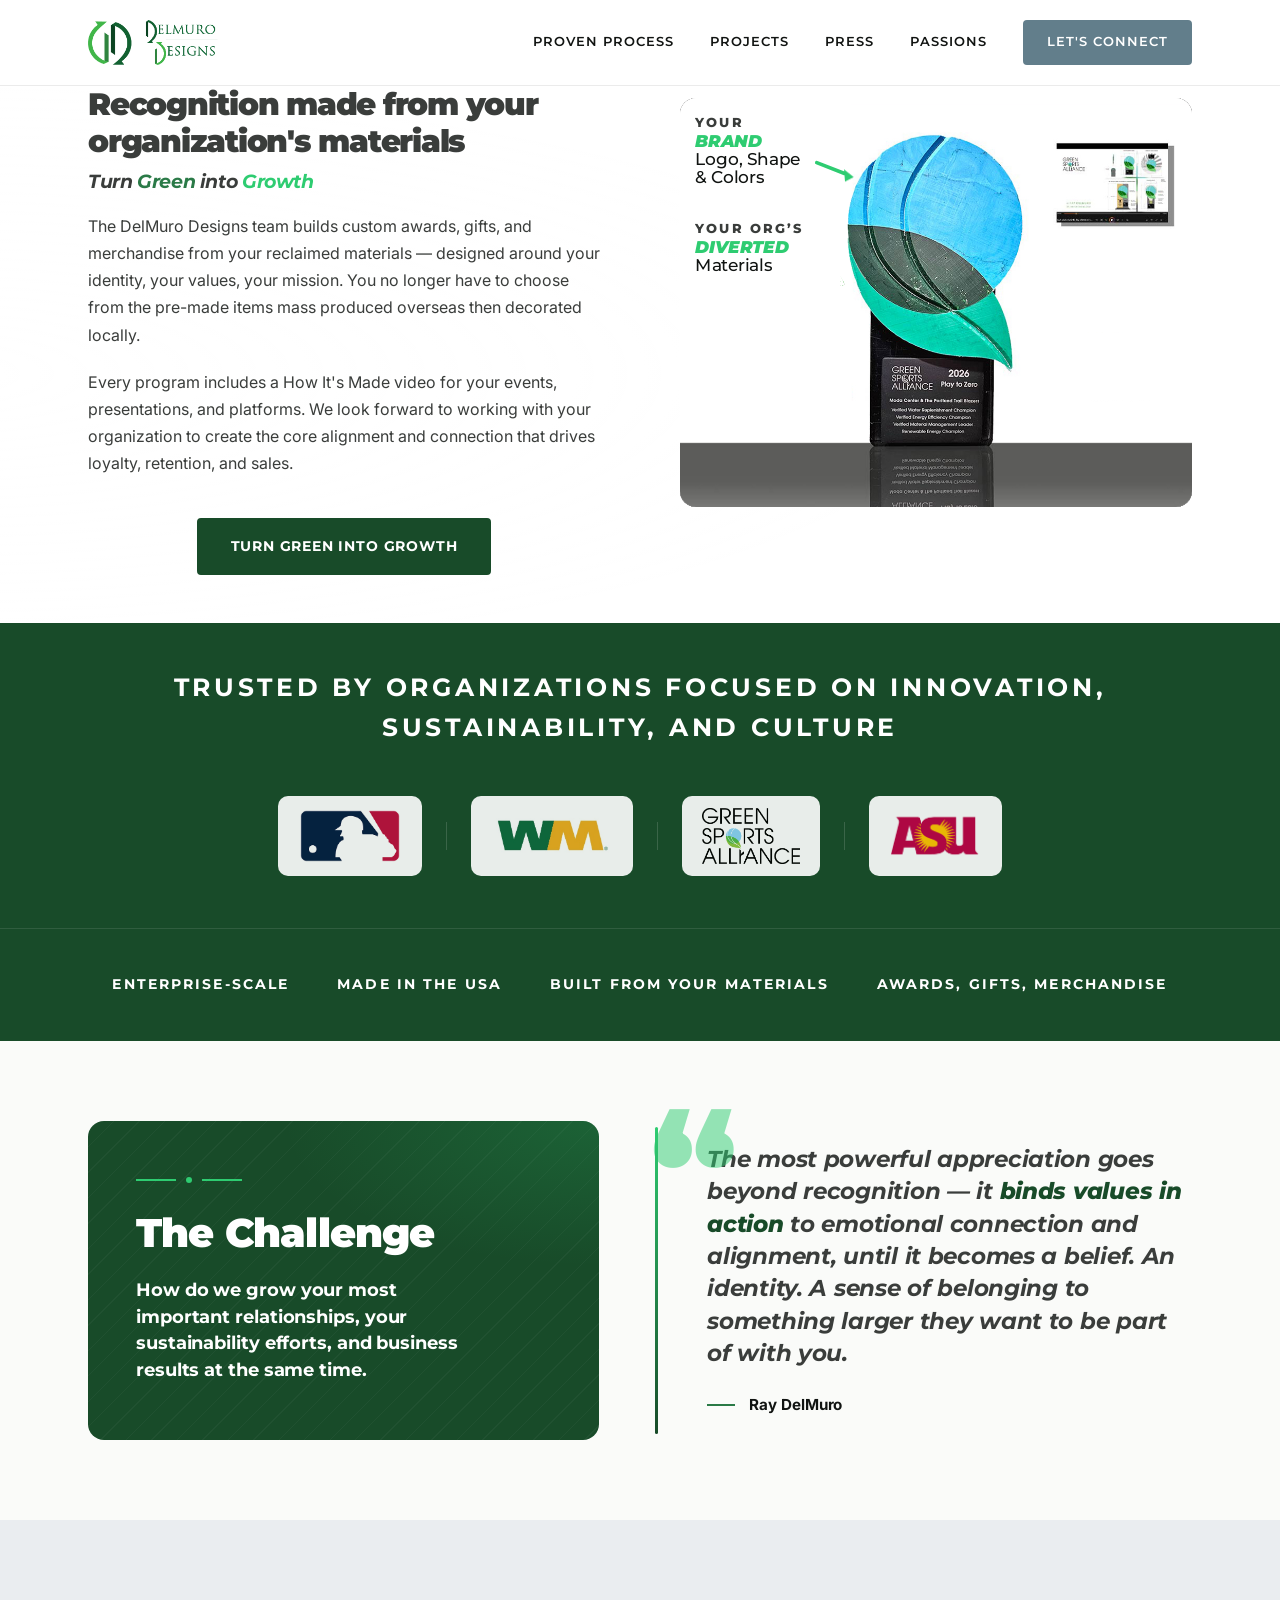
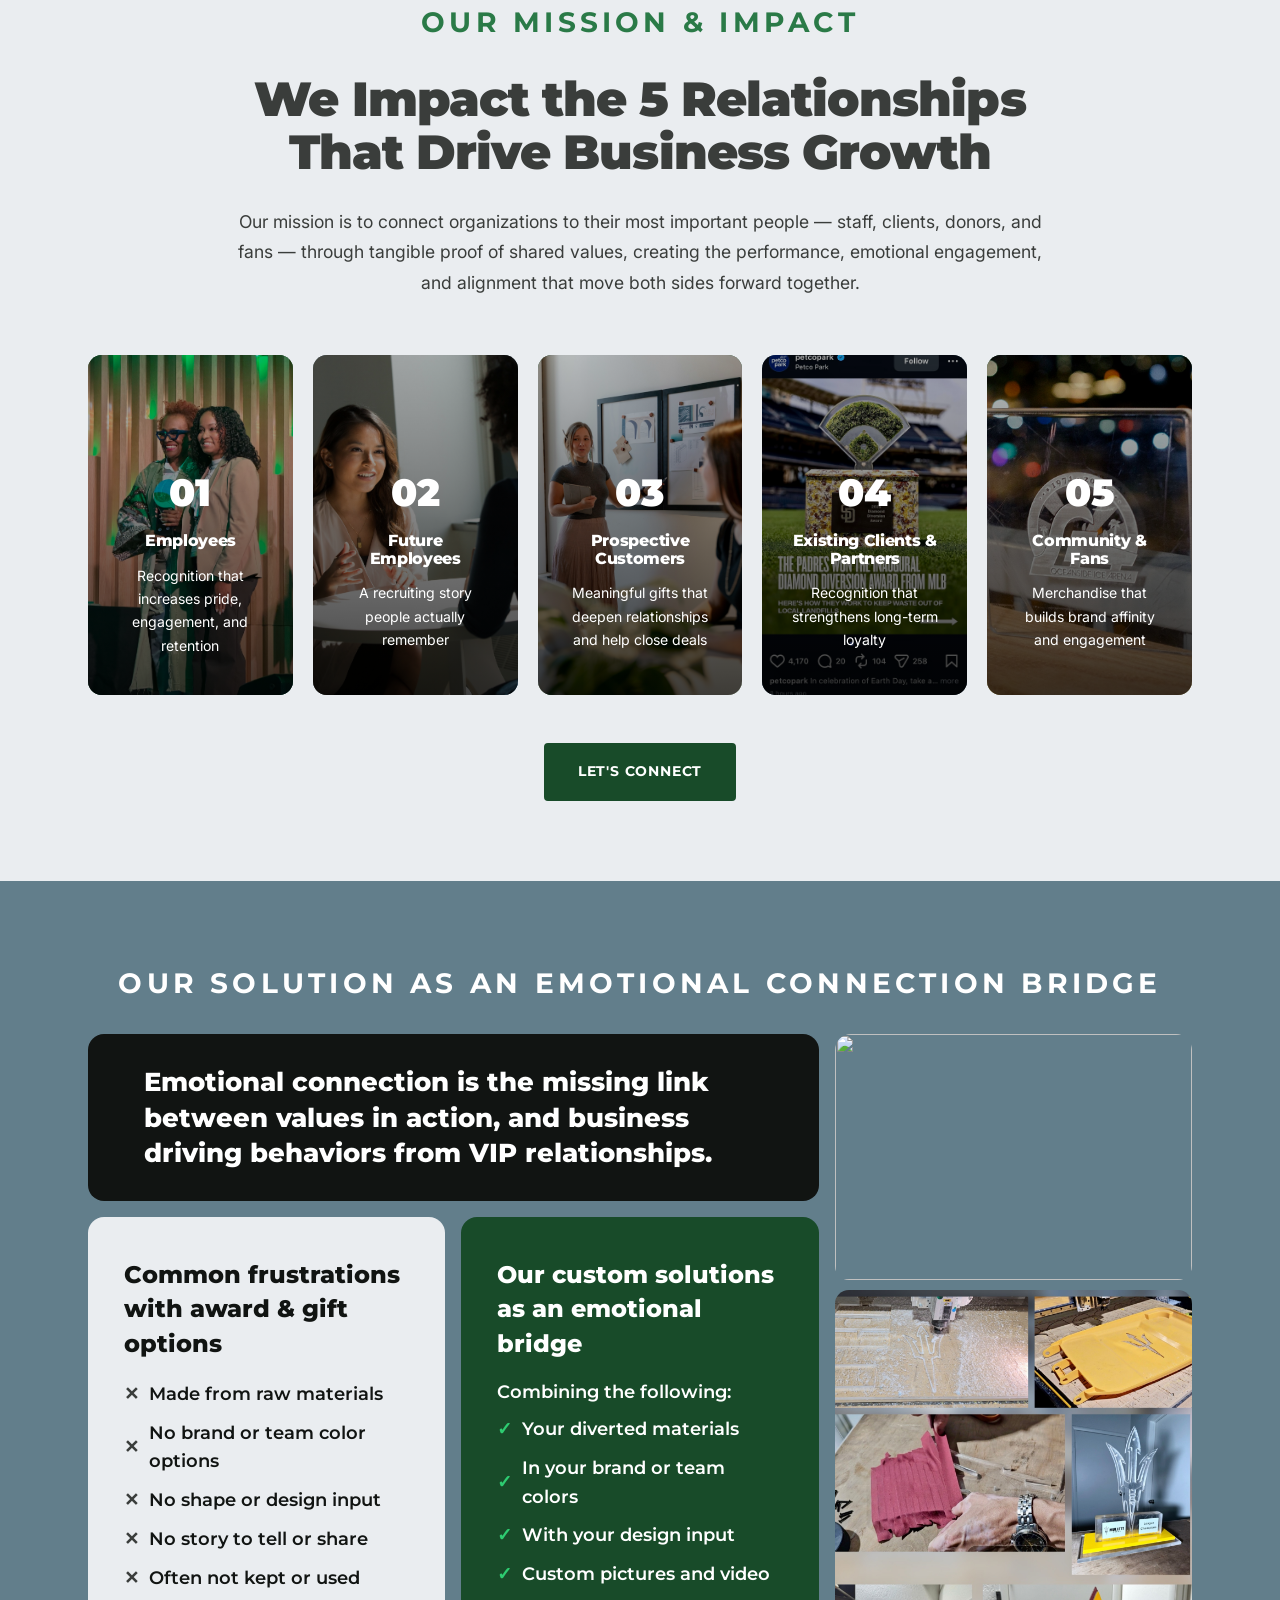
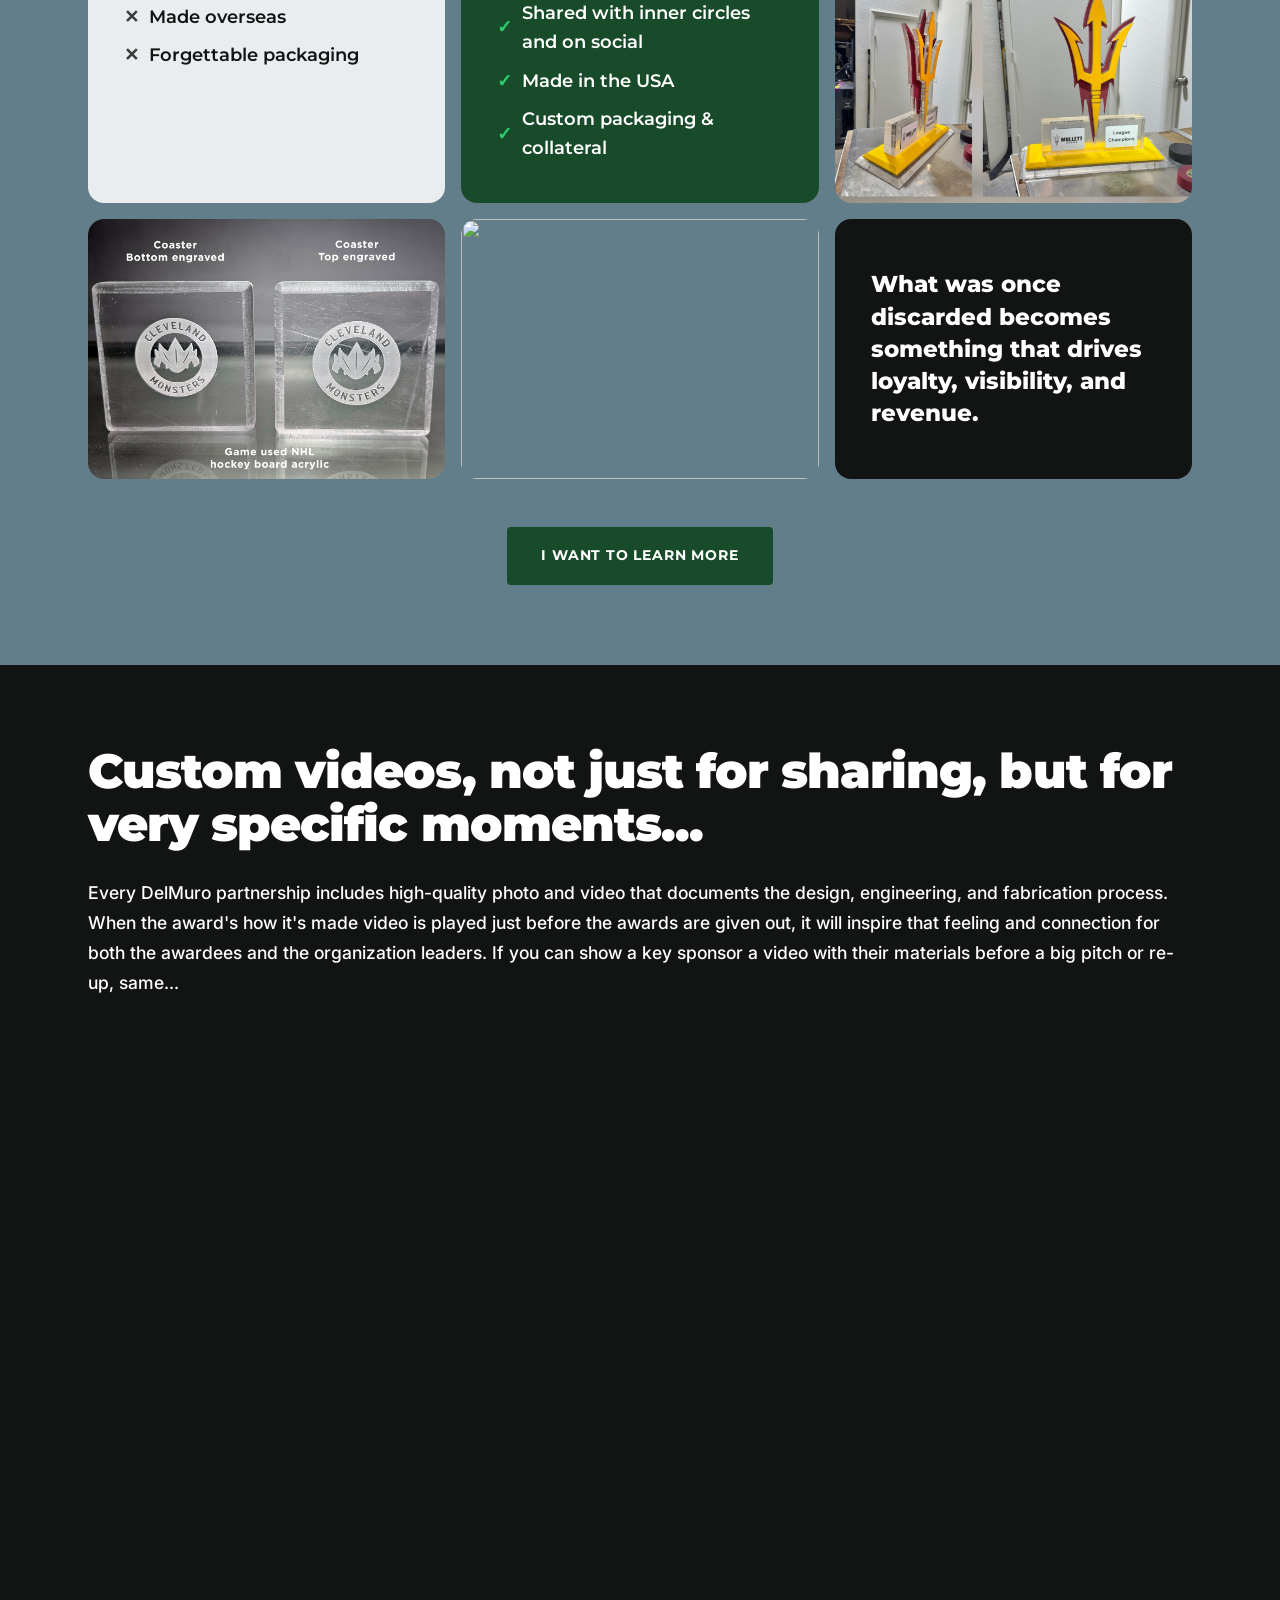
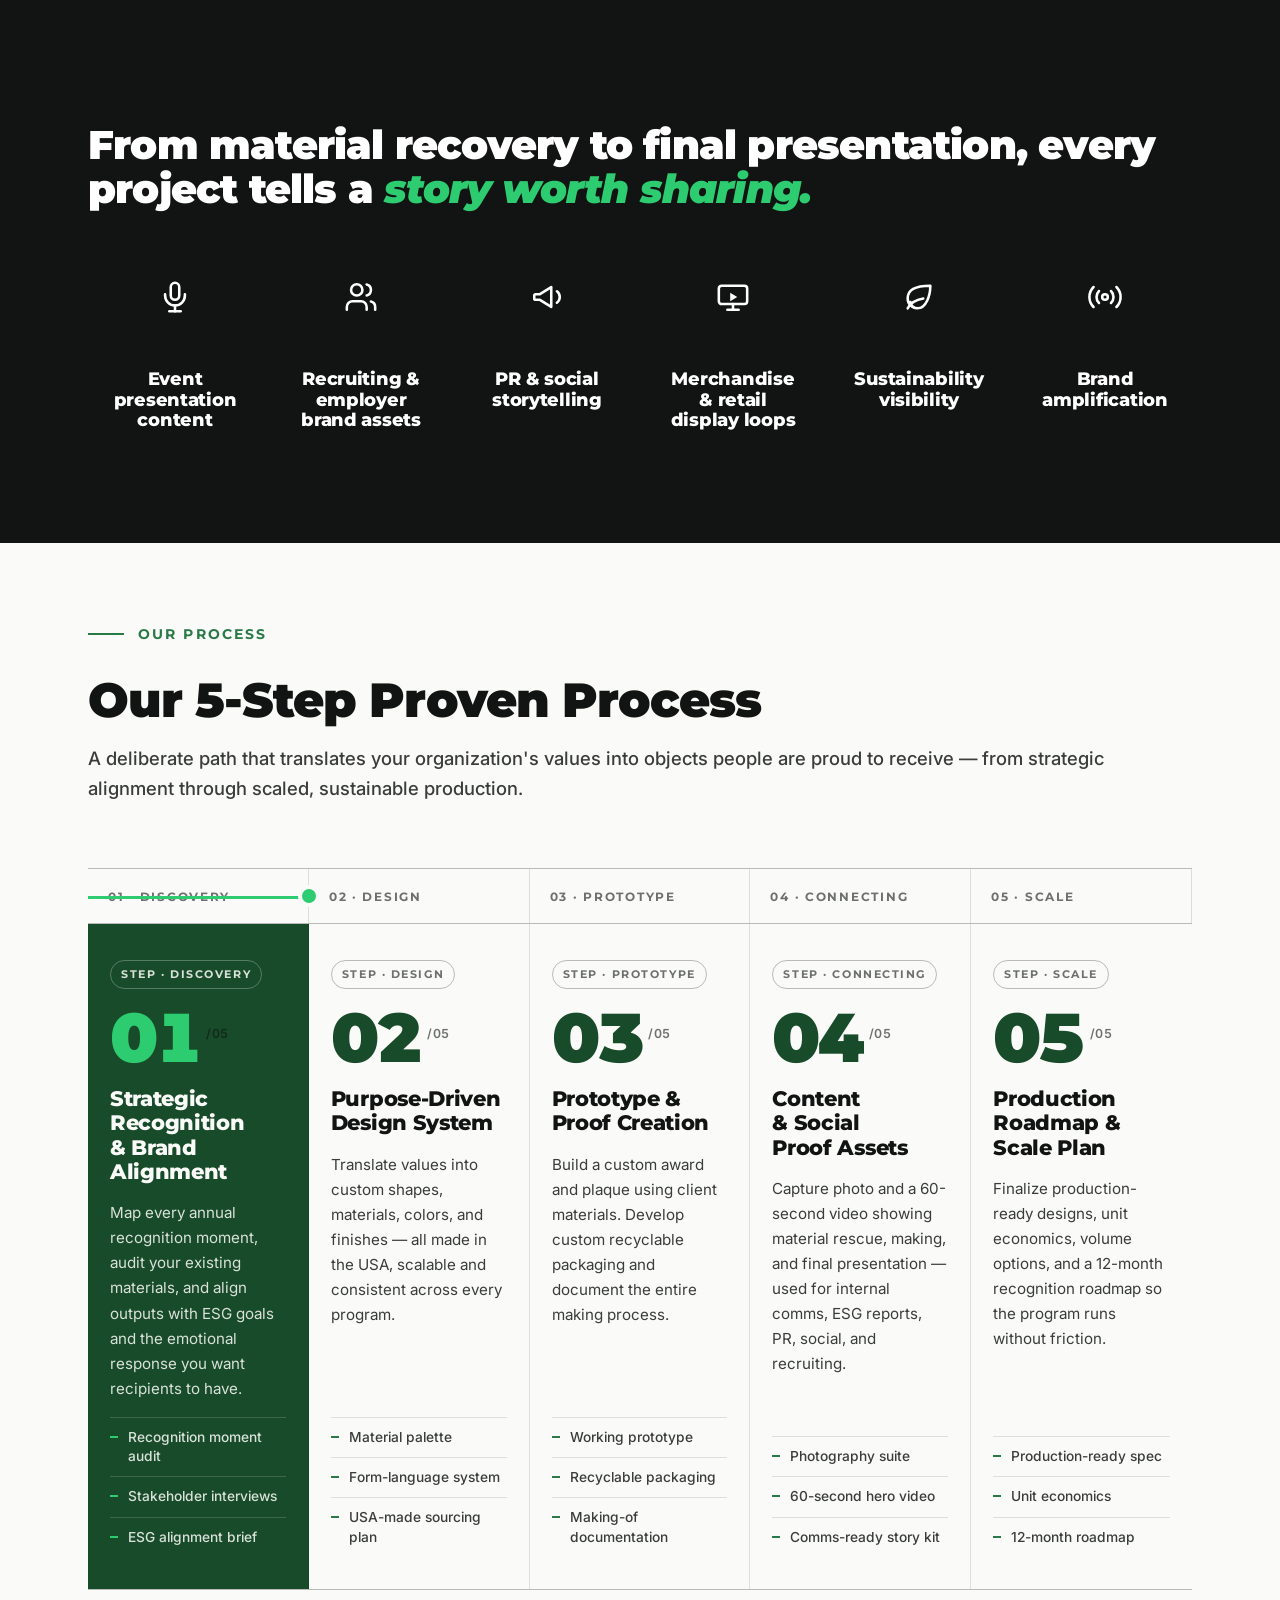
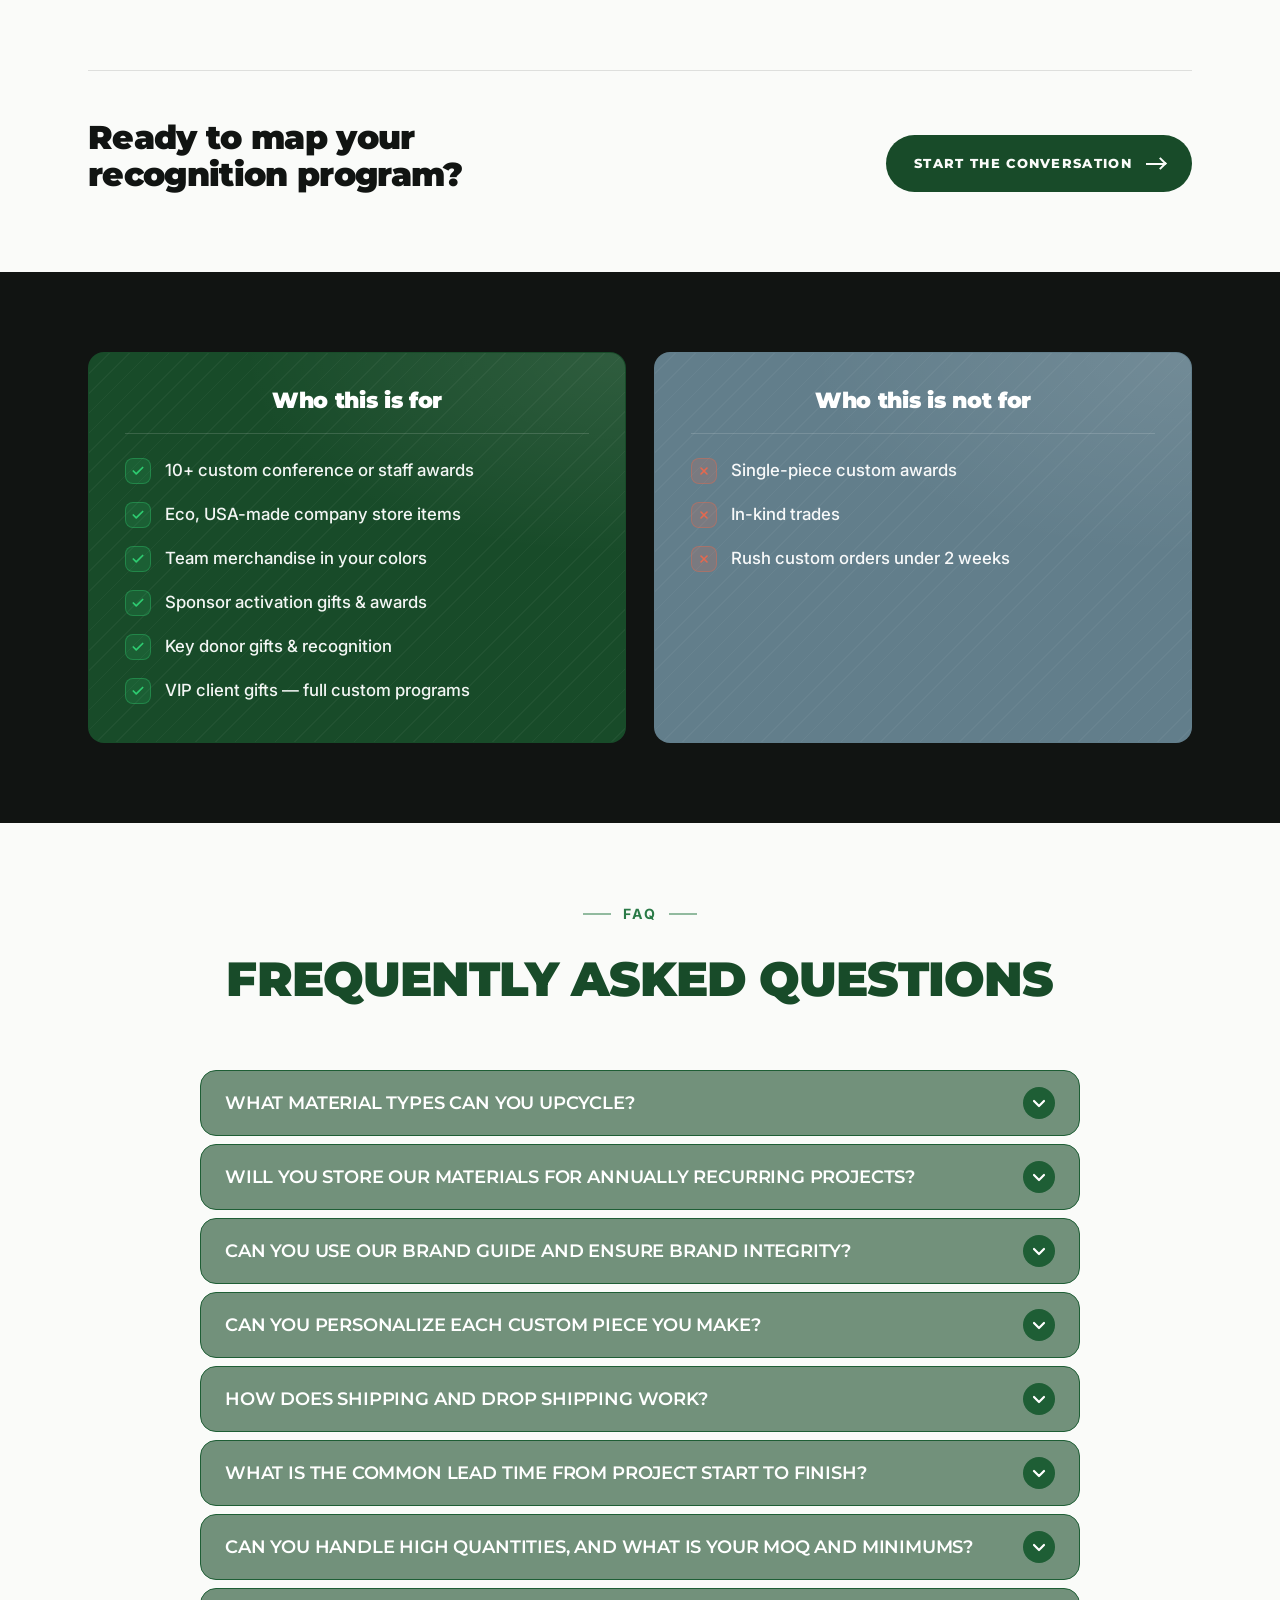
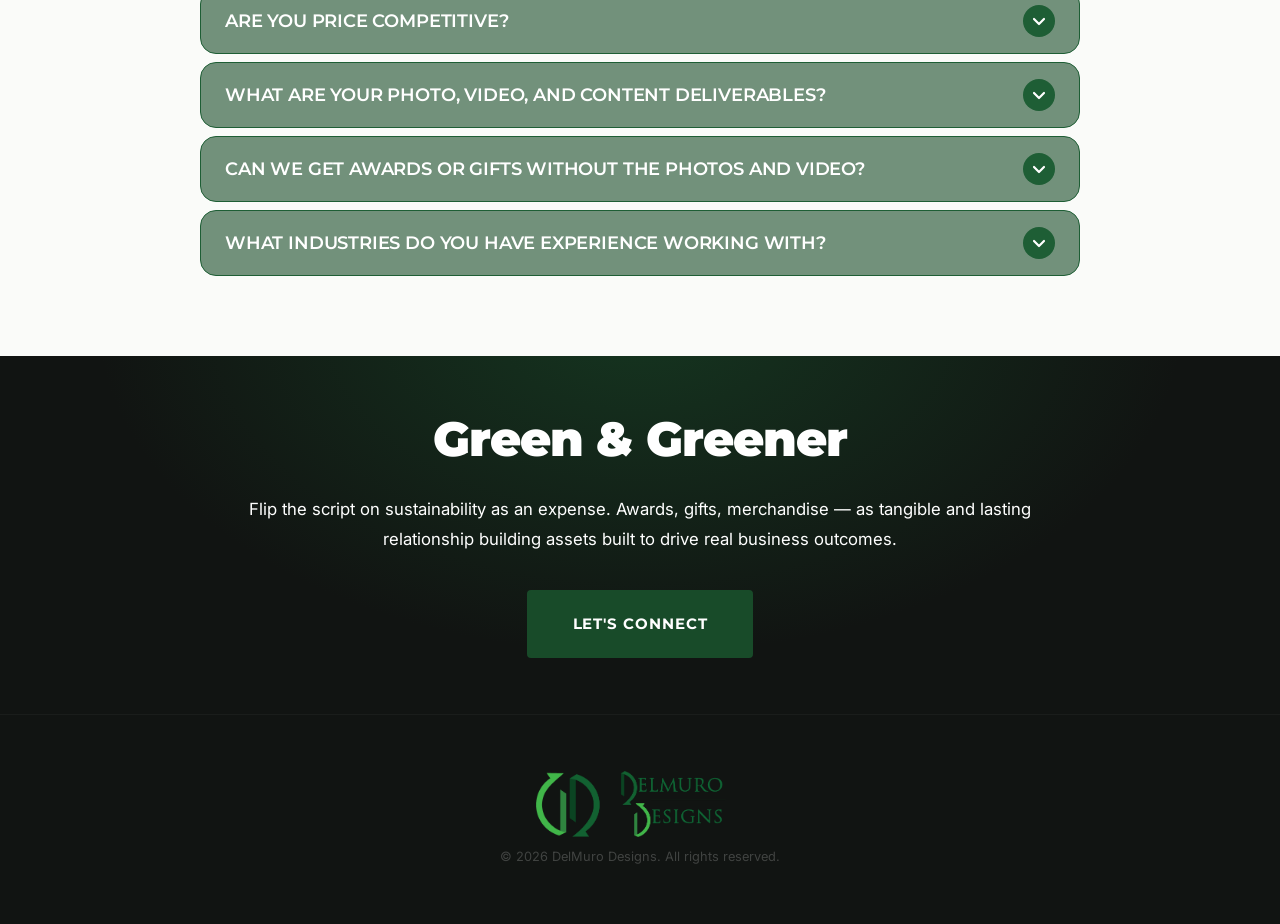
==== index.html @ ec62c4fb "Update hero copy, caption formatting, and layout polish - Revised hero body copy: 'pre-made items ma" ====
<!DOCTYPE html>
<html lang="en">
<head>
  <meta charset="UTF-8">
  <meta name="viewport" content="width=device-width, initial-scale=1.0">
  <title>DelMuro Designs | Turning Green Into Growth</title>
  <link rel="preconnect" href="https://fonts.googleapis.com">
  <link rel="preconnect" href="https://fonts.gstatic.com" crossorigin>
  <link href="https://fonts.googleapis.com/css2?family=Montserrat:wght@400;600;700;800;900&family=Inter:wght@300;400;500&display=swap" rel="stylesheet">
  <link rel="stylesheet" href="styles.css">
  <link rel="icon" type="image/png" href="images/DD LOGOS/DD favicon.png">
  <link rel="apple-touch-icon" href="images/DD LOGOS/DD favicon.png">
</head>
<body>

  <!-- NAV -->
  <nav class="nav">
    <div class="nav__inner container">
      <a class="nav__logo" href="#"><img src="images/DD LOGOS/med Horizontal ACTIVE DD logo no taglines.png" alt="DelMuro Designs"></a>
      <div class="nav__links">
        <a href="process.html">Proven Process</a>
        <a href="projects.html">Projects</a>
        <a href="press.html">Press</a>
        <a href="about.html">Passions</a>
        <a href="#contact" class="btn btn--sm">Let's Connect</a>
      </div>
      <button class="nav__hamburger" aria-label="Open menu" aria-expanded="false">
        <span></span><span></span><span></span>
      </button>
    </div>
    <div class="nav__mobile-menu">
      <a href="process.html">Proven Process</a>
      <a href="projects.html">Projects</a>
      <a href="press.html">Press</a>
      <a href="about.html">Passions</a>
    </div>
  </nav>

  <!-- SECTION 1: HERO -->
  <section class="hero">
    <div class="container hero__inner">
      <div class="hero__left">
        <div class="hero__headline-group">
          <h1 class="hero__headline">Recognition made from your organization's materials</h1>
          <p class="hero__tagline">Turn <span style="color: var(--green-accent);">Green</span> into <span style="color: #2ECC71;">Growth</span></p>
        </div>
        <div class="hero__copy">
          <p class="hero__body">The DelMuro Designs team builds custom awards, gifts, and merchandise from your reclaimed materials — designed around your identity, your values, your mission. You no longer have to choose from the pre-made items mass produced overseas then decorated locally.</p>
          <p class="hero__body">Every program includes a How It's Made video for your events, presentations, and platforms. We look forward to working with your organization to create the core alignment and connection that drives loyalty, retention, and sales.</p>
          <p class="hero__body" style="display:none;"><strong>Flip the script on sustainability and turn it into a growth driver. Green &amp; Greener: Green Sustainability + Key Relationship Alignment = Greener Margins</strong></p>
        </div>
        <div class="hero__ctas">
          <a href="#contact" class="btn btn--primary">Turn Green into Growth</a>
          <a href="#contact" class="btn btn--outline" style="display:none;">Book a 30-Minute Conversation</a>
        </div>
      </div>
      <div class="hero__visual">
        <div class="hero__collage">
          <iframe
            id="hero-anim"
            class="hero__animation-iframe"
            src="images/Video/Play%20to%20Zero%20Hero%20(4).html"
            scrolling="no"
            frameborder="0"
            title="DelMuro Designs hero animation">
          </iframe>
          <img
            src="images/hero/Main hero static image 1000x800.jpg"
            alt="Custom sustainability award by DelMuro Designs"
            class="hero__static-img"
            loading="lazy">
        </div>
        <p class="hero__image-caption">Bond through shared values in action.<br>Celebrated in physical form</p>
      </div>
    </div>
  </section>

  <!-- SECTION 2: TRUST BAR -->
  <section class="trust">
    <div class="container">
      <p class="trust__headline">Trusted By Organizations Focused on Innovation, Sustainability, and Culture</p>
      <div class="trust__logos">
        <div class="trust__logo"><img src="images/logos/mlb-logo.webp" alt="MLB"></div>
        <div class="trust__divider"></div>
        <div class="trust__logo"><img src="images/logos/wm-logo-color-600x400.jpg" alt="WM"></div>
        <div class="trust__divider"></div>
        <div class="trust__logo"><img src="images/logos/green sports alliance logo.png" alt="Green Sports Alliance"></div>
        <div class="trust__divider"></div>
        <div class="trust__logo"><img src="images/logos/ASU-Logo.png" alt="ASU"></div>
      </div>
      <div class="trust__proof">
        <div class="proof__item">
          <span class="proof__dot"></span>
          <span>Enterprise-scale</span>
        </div>
        <div class="proof__item">
          <span class="proof__dot"></span>
          <span>Made in the USA</span>
        </div>
        <div class="proof__item">
          <span class="proof__dot"></span>
          <span>Built from your materials</span>
        </div>
        <div class="proof__item">
          <span class="proof__dot"></span>
          <span>Awards, gifts, merchandise</span>
        </div>
      </div>
    </div>
  </section>

  <!-- SECTION 3: THE PROBLEM -->
  <section class="problem">
    <div class="container">
      <div class="vrc-grid">

        <!-- LEFT — header + tagline -->
        <div class="vrc-lead">
          <span class="vrc-accent-mark" aria-hidden="true">
            <span class="vrc-line"></span>
            <span class="vrc-dot"></span>
            <span class="vrc-line"></span>
          </span>
          <h2 class="vrc-headline">The Challenge</h2>
          <p class="vrc-subtitle" style="color: var(--white); font-style: normal;">How do we grow your most important relationships, your sustainability efforts, and business results at the same time.</p>
        </div>

        <!-- RIGHT — pull quote -->
        <figure class="vrc-quote-card">
          <blockquote class="vrc-quote-text">
            The most powerful appreciation goes beyond recognition &mdash; it <span class="vrc-em">binds values in action</span> to emotional connection and alignment, until it becomes a belief. An identity. A sense of belonging to something larger they want to be part of with you.
          </blockquote>
          <figcaption class="vrc-quote-attrib">
            <span class="vrc-attrib-bar" aria-hidden="true"></span>
            <span class="vrc-attrib-name">Ray DelMuro</span>
          </figcaption>
        </figure>

      </div>
    </div>
  </section>

  <!-- SECTION 5: THE 5 RELATIONSHIPS -->
  <section class="relationships" id="relationships">
    <div class="container">
      <span class="section__eyebrow section__eyebrow--lg" style="color: var(--green-accent);">Our Mission &amp; Impact</span>
      <h2 class="section__headline">We Impact the 5 Relationships<br>That Drive Business Growth</h2>
      <p class="relationships__subhead">Our mission is to connect organizations to their most important people — staff, clients, donors, and fans — through tangible proof of shared values, creating the performance, emotional engagement, and alignment that move both sides forward together.</p>
      <div class="relationships__grid">
        <div class="rel__card fade-in">
          <img src="images/Relationships that Drive/Employees.jpg" alt="Employees" class="rel__card-img" loading="lazy">
          <div class="rel__card-overlay"></div>
          <div class="rel__card-body">
            <div class="rel__number">01</div>
            <h3>Employees</h3>
            <p>Recognition that increases pride, engagement, and retention</p>
          </div>
        </div>
        <div class="rel__card fade-in">
          <img src="images/Relationships that Drive/Future employees.jpg" alt="Future Employees" class="rel__card-img" loading="lazy">
          <div class="rel__card-overlay"></div>
          <div class="rel__card-body">
            <div class="rel__number">02</div>
            <h3>Future Employees</h3>
            <p>A recruiting story people actually remember</p>
          </div>
        </div>
        <div class="rel__card fade-in">
          <img src="images/Relationships that Drive/Prospective clients.jpg" alt="Prospective Customers" class="rel__card-img" loading="lazy">
          <div class="rel__card-overlay"></div>
          <div class="rel__card-body">
            <div class="rel__number">03</div>
            <h3>Prospective Customers</h3>
            <p>Meaningful gifts that deepen relationships and help close deals</p>
          </div>
        </div>
        <div class="rel__card fade-in">
          <img src="images/Relationships that Drive/Existing clients and partners.jpg" alt="Existing Clients & Partners" class="rel__card-img" loading="lazy">
          <div class="rel__card-overlay"></div>
          <div class="rel__card-body">
            <div class="rel__number">04</div>
            <h3>Existing Clients &amp; Partners</h3>
            <p>Recognition that strengthens long-term loyalty</p>
          </div>
        </div>
        <div class="rel__card fade-in">
          <img src="images/Relationships that Drive/Community and fans.jpg" alt="Community & Fans" class="rel__card-img" loading="lazy">
          <div class="rel__card-overlay"></div>
          <div class="rel__card-body">
            <div class="rel__number">05</div>
            <h3>Community &amp; Fans</h3>
            <p>Merchandise that builds brand affinity and engagement</p>
          </div>
        </div>
      </div>
      <div class="relationships__cta">
        <a href="#contact" class="btn btn--primary">Let's Connect</a>
      </div>
    </div>
  </section>

  <!-- SECTION 4: THE BIG IDEA -->
  <section class="big-idea">
    <div class="container">
      <span class="section__eyebrow section__eyebrow--lg" style="color: var(--white);">Our Solution as an Emotional Connection Bridge</span>

      <div class="bento">

        <!-- Headline -->
        <div class="bento__cell bento__cell--headline">
          <h2>Emotional connection is the missing link between values in action, and business driving behaviors from VIP relationships.</h2>
        </div>

        <!-- Image 1 — tall right (two stacked) -->
        <div class="bento__cell bento__cell--img1">
          <div class="bento__img-stack">
            <img src="images/IMG_0714.png" alt="" class="bento__img" loading="lazy">
            <img src="images/artisan production.JPG" alt="Artisan production" class="bento__img" loading="lazy">
          </div>
        </div>

        <!-- Pillars -->
        <div class="bento__cell bento__cell--pillars">
          <p class="bento__label">Common frustrations with award &amp; gift options</p>
          <div class="bento__tags">
            <span>Made from raw materials</span>
            <span>No brand or team color options</span>
            <span>No shape or design input</span>
            <span>No story to tell or share</span>
            <span>Often not kept or used</span>
            <span>Made overseas</span>
            <span>Forgettable packaging</span>
          </div>
        </div>

        <!-- Connector -->
        <div class="bento__cell bento__cell--connector">
          <p class="bento__connector-text">Our custom solutions as an emotional bridge</p>
          <p class="bento__connector-text" style="margin-bottom: 10px; font-weight: 600; font-size: 1.125rem;">Combining the following:</p>
          <div class="bento__tags bento__tags--green">
            <span>Your diverted materials</span>
            <span>In your brand or team colors</span>
            <span>With your design input</span>
            <span>Custom pictures and video</span>
            <span>Shared with inner circles and on social</span>
            <span>Made in the USA</span>
            <span>Custom packaging &amp; collateral</span>
          </div>
        </div>

        <!-- Image 2 — bottom left -->
        <div class="bento__cell bento__cell--img2">
          <img src="images/image 2.jpg" alt="" class="bento__img" loading="lazy">
        </div>

        <!-- Image 3 — bottom center -->
        <div class="bento__cell bento__cell--img3">
          <img src="images/image 3.jpg" alt="" class="bento__img" loading="lazy">
        </div>

        <!-- Closing quote -->
        <div class="bento__cell bento__cell--close">
          <p class="bento__close">What was once discarded becomes something that drives loyalty, visibility, and revenue.</p>
        </div>

      </div>
      <div class="big-idea__cta">
        <a href="#contact" class="btn btn--primary">I Want To Learn More</a>
      </div>
    </div>
  </section>

  <!-- SECTION 4b: ENGINEERED FOR VISIBILITY -->
  <section class="visibility">
    <div class="container">

      <!-- Headline + intro -->
      <h2 class="visibility__headline">Custom videos, not just for sharing, but for very specific moments...</h2>
      <p class="visibility__subhead">Every DelMuro partnership includes high-quality photo and video that documents the design, engineering, and fabrication process. When the award's how it's made video is played just before the awards are given out, it will inspire that feeling and connection for both the awardees and the organization leaders. If you can show a key sponsor a video with their materials before a big pitch or re-up, same...</p>


      <!-- Video area -->
      <div class="visibility__video-wrap">
<div class="visibility__video-placeholder">
          <iframe id="vimeo-visibility" src="https://player.vimeo.com/video/1190953288?loop=1&muted=1" frameborder="0" allow="autoplay; fullscreen; picture-in-picture" allowfullscreen></iframe>
        </div>
      </div>

      <!-- Story Worth Sharing tile row -->
      <div class="sws-head">
        <h2 class="sws-headline">
          From material recovery to final presentation, every project tells a <span class="sws-accent">story worth sharing.</span>
        </h2>
      </div>

      <div class="sws-row">

        <article class="sws-col">
          <span class="sws-icon-frame" aria-hidden="true">
            <svg width="34" height="34" viewBox="0 0 24 24" fill="none" stroke="currentColor" stroke-width="1.8" stroke-linecap="round" stroke-linejoin="round">
              <rect x="9" y="2" width="6" height="12" rx="3"/>
              <path d="M5 10v1a7 7 0 0 0 14 0v-1"/>
              <line x1="12" y1="18" x2="12" y2="22"/><line x1="8" y1="22" x2="16" y2="22"/>
            </svg>
          </span>
          <div class="sws-tile">
            <h3 class="sws-tile-title">Event presentation content</h3>

          </div>
        </article>

        <article class="sws-col">
          <span class="sws-icon-frame" aria-hidden="true">
            <svg width="34" height="34" viewBox="0 0 24 24" fill="none" stroke="currentColor" stroke-width="1.8" stroke-linecap="round" stroke-linejoin="round">
              <path d="M16 21v-2a4 4 0 0 0-4-4H6a4 4 0 0 0-4 4v2"/>
              <circle cx="9" cy="7" r="4"/>
              <path d="M22 21v-2a4 4 0 0 0-3-3.87"/><path d="M16 3.13a4 4 0 0 1 0 7.75"/>
            </svg>
          </span>
          <div class="sws-tile">
            <h3 class="sws-tile-title">Recruiting &amp; employer brand assets</h3>

          </div>
        </article>

        <article class="sws-col">
          <span class="sws-icon-frame" aria-hidden="true">
            <svg width="34" height="34" viewBox="0 0 24 24" fill="none" stroke="currentColor" stroke-width="1.8" stroke-linecap="round" stroke-linejoin="round">
              <path d="M3 11v2a1 1 0 0 0 1 1h3l8 5V5L7 10H4a1 1 0 0 0-1 1z"/>
              <path d="M19 8a5 5 0 0 1 0 8"/>
            </svg>
          </span>
          <div class="sws-tile">
            <h3 class="sws-tile-title">PR &amp; social storytelling</h3>

          </div>
        </article>

        <article class="sws-col">
          <span class="sws-icon-frame" aria-hidden="true">
            <svg width="34" height="34" viewBox="0 0 24 24" fill="none" stroke="currentColor" stroke-width="1.8" stroke-linecap="round" stroke-linejoin="round">
              <rect x="2" y="4" width="20" height="13" rx="2"/>
              <path d="m10 9 5 3-5 3z" fill="currentColor" stroke="none"/>
              <line x1="8" y1="21" x2="16" y2="21"/><line x1="12" y1="17" x2="12" y2="21"/>
            </svg>
          </span>
          <div class="sws-tile">
            <h3 class="sws-tile-title">Merchandise &amp; retail display loops</h3>

          </div>
        </article>

        <article class="sws-col">
          <span class="sws-icon-frame" aria-hidden="true">
            <svg width="34" height="34" viewBox="0 0 24 24" fill="none" stroke="currentColor" stroke-width="1.8" stroke-linecap="round" stroke-linejoin="round">
              <path d="M11 20A7 7 0 0 1 4 13c0-6 5-9 16-9 0 7-3 16-9 16-2.5 0-5-2-5-4.5"/>
              <path d="M4 20c2-4 5-6 11-7"/>
            </svg>
          </span>
          <div class="sws-tile">
            <h3 class="sws-tile-title">Sustainability visibility</h3>

          </div>
        </article>

        <article class="sws-col">
          <span class="sws-icon-frame" aria-hidden="true">
            <svg width="34" height="34" viewBox="0 0 24 24" fill="none" stroke="currentColor" stroke-width="1.8" stroke-linecap="round" stroke-linejoin="round">
              <circle cx="12" cy="12" r="2"/>
              <path d="M16.24 7.76a6 6 0 0 1 0 8.49"/><path d="M7.76 16.24a6 6 0 0 1 0-8.49"/>
              <path d="M20.07 4.93a10 10 0 0 1 0 14.14"/><path d="M3.93 19.07a10 10 0 0 1 0-14.14"/>
            </svg>
          </span>
          <div class="sws-tile">
            <h3 class="sws-tile-title">Brand amplification</h3>

          </div>
        </article>

      </div>

    </div>
  </section>

  <!-- THOUGHT PROGRESSION -->
  <section class="tp-section" style="display:none;">
    <div class="container">
      <div class="tp-panel">
        <div class="tp-panel__head">
          <p class="tp-eyebrow">The thought progression</p>
          <h2 class="tp-headline">Why a gift made from your own waste becomes <em>loyalty you can count.</em></h2>
        </div>
        <ol class="tp-steps">
          <li class="tp-step" data-reveal>
            <span class="tp-step__num">01</span>
            <div class="tp-step__body">
              <h3 class="tp-step__title">Culture is character</h3>
              <p class="tp-step__text">An organization's culture is like a person's character. It isn't what they say — it's how they operate, what they prioritize, and how that shows up in every decision over time.</p>
            </div>
          </li>
          <li class="tp-step" data-reveal>
            <span class="tp-step__num">02</span>
            <div class="tp-step__body">
              <h3 class="tp-step__title">Values made physical</h3>
              <p class="tp-step__text">When an award, gift, or piece of merch is made from the organization's own diverted materials — in their colors, reflecting their identity — it becomes a physical expression of that character. Not a trophy. A symbol.</p>
            </div>
          </li>
          <li class="tp-step" data-reveal>
            <span class="tp-step__num">03</span>
            <div class="tp-step__body">
              <h3 class="tp-step__title">The recipient sees themselves in it</h3>
              <p class="tp-step__text">The VIP — staff member, client, donor, fan — receives something that says <em class="tp-accent">"this organization lives what it preaches."</em> A moment of recognition: I belong here. This is my team.</p>
            </div>
          </li>
          <li class="tp-step" data-reveal>
            <span class="tp-step__num">04</span>
            <div class="tp-step__body">
              <h3 class="tp-step__title">Alignment deepens</h3>
              <p class="tp-step__text">That recognition creates emotional alignment — not just satisfaction, but identity-level connection. The kind that doesn't wash off after the event ends.</p>
            </div>
          </li>
          <li class="tp-step" data-reveal>
            <span class="tp-step__num">05</span>
            <div class="tp-step__body">
              <h3 class="tp-step__title">Alignment becomes loyalty &amp; support</h3>
              <p class="tp-step__text">Aligned people don't shop around. They stay. They recruit their friends. They advocate. They give again and buy again.</p>
            </div>
          </li>
          <li class="tp-step" data-reveal>
            <span class="tp-step__num">06</span>
            <div class="tp-step__body">
              <h3 class="tp-step__title">Loyalty becomes measurable</h3>
              <p class="tp-step__text">On the staff side: retention, productivity, recruiting referrals. On the client/donor/fan side: repeat purchases, renewals, donations, merch sales, word of mouth.</p>
            </div>
          </li>
          <li class="tp-step tp-step--final" data-reveal>
            <span class="tp-step__num">07</span>
            <div class="tp-step__body">
              <h3 class="tp-step__title">Loyalty converts to fiscal results</h3>
              <p class="tp-step__text">Recruitment and retention create productivity. Advocacy sells. Loyalty compounds. The recognition program stops being a cost center and becomes a revenue and margin driver.</p>
            </div>
          </li>
        </ol>
      </div>
    </div>
  </section>

  <!-- SECTION 8: DIFFERENTIATORS -->
  <section class="diff" style="display:none;">
    <div class="container">
      <h2 class="section__headline">Why DelMuro Designs Is Different</h2>
    </div>
    <div class="diff__hero">
      <img src="images/why different.jpg" alt="Why This Works Differently">
    </div>
    <div class="diff__grid">
      <div class="diff__item fade-in">
        <div class="diff__icon">01</div>
        <p>Built from your materials</p>
      </div>
      <div class="diff__item fade-in">
        <div class="diff__icon">02</div>
        <p>Designed around your brand</p>
      </div>
      <div class="diff__item fade-in">
        <div class="diff__icon">03</div>
        <p>Delivered as a system</p>
      </div>
      <div class="diff__item fade-in">
        <div class="diff__icon">04</div>
        <p>Engineered for visibility</p>
      </div>
      <div class="diff__item fade-in">
        <div class="diff__icon">05</div>
        <p>Made in the USA</p>
      </div>
      <div class="diff__item fade-in">
        <div class="diff__icon">06</div>
        <p>Built to strengthen relationships</p>
      </div>
    </div>
  </section>

  <!-- SECTION 6: CASE STUDIES -->
  <section class="cases" id="work" style="background: var(--off-white-alt); padding: 80px 0; display:none;">
    <div class="container">
      <span class="section__eyebrow section__eyebrow--lg" style="color: var(--green-accent);">Custom Awards Project</span>
      <div class="case case--trio fade-in">

        <!-- Header + quote — full width -->
        <div class="case__header">
          <div class="case__title-row">
            <img src="images/logos/mlb-logo.webp" alt="MLB" class="case__title-logo">
            <h3 class="case__title" style="color: var(--near-black);">Major League Baseball Sustainability Awards, Made Using Diverted Stadium Materials</h3>
          </div>
          <blockquote class="case__pullquote">
            <p style="color: var(--charcoal);">&ldquo;Working with Ray is a pleasure. He brings a high level of creativity to every project and that has helped elevate the MLB Green awards. He delivers terrific results and we always enjoy collaborating with him.&rdquo;</p>
            <cite>MLB Stadium Operations Team</cite>
          </blockquote>
        </div>

        <!-- 3 image panels -->
        <div class="case__img-row">
          <div class="case__img-panel">
            <img src="images/case-studies/MLB Before and after.jpg" alt="MLB — Materials to Finished Product" class="case__img" loading="lazy">
          </div>
          <div class="case__img-panel">
            <img src="images/case-studies/PRE PRODUCTION 2024 MLB ECO TROPHY COLOR SAMPLES PER TEAM_RAY DELMURO copy.jpg" alt="MLB 2024 Eco Trophy Color Samples" class="case__img" loading="lazy">
          </div>
          <div class="case__img-panel">
            <img src="images/case-studies/MLB video Screenshot.png" alt="MLB Eco Awards — Video" class="case__img" loading="lazy">
          </div>
        </div>

        <!-- 3 text columns aligned under images -->
        <div class="case__text-row">
          <div class="case__block">
            <h4>The Challenge</h4>
            <p>In 2023, Major League Baseball set out to expand its sustainability recognition, growing from a single league-wide honor — the Green Glove Award — to multiple distinct awards spanning different areas of sustainability. WM introduced us to MLB, and together we developed the trophies to reflect the league's commitment to innovation and environmental stewardship.</p>
          </div>
          <div class="case__block">
            <h4>The Diverted Materials Used</h4>
            <p>Working with MLB spring training stadiums, we diverted replica helmets originally used for nachos and Dippin' Dots service, all made from polypropylene (PP), along with a large volume of signature PP stadium cups. We also sourced replaced stadium seating made from high-density polyethylene (HDPE), giving these discarded materials a second life as award-worthy components.</p>
          </div>
          <div class="case__block">
            <h4>The Outcome</h4>
            <p>Through shredding, melting, machining, and assembly, the diverted materials became custom sustainability trophies crafted in each team's colors. They now are symbols of their efforts and values. A behind-the-scenes video captured the full journey, from material recovery to final presentation. At the 2026 MLB All-Star Game in Philadelphia, this year's award recipients were celebrated with their trophies and video on display.</p>
          </div>
        </div>

      </div>

      <!-- WM CASE STUDY — hidden, publish later
      <div class="case case--reverse fade-in">
        <div class="case__visual">
          <img src="images/case-studies/WM eco awards (2).jpg" alt="WM Eco Awards" class="case__img" loading="lazy">
        </div>
        <div class="case__content">
          <div class="case__label">Case Study — WM</div>
          <h3 class="case__title">Transforming Sustainability Into Visible Brand Value</h3>
          <div class="case__cols">
            <div class="case__block">
              <h4>The Challenge</h4>
              <p>[Placeholder: describe the client's recognition challenge]</p>
            </div>
            <div class="case__block">
              <h4>The Materials Used</h4>
              <p>[Placeholder: materials sourced from the client]</p>
            </div>
            <div class="case__block">
              <h4>The Outcome</h4>
              <p>Turned WM materials into custom awards that aligned recognition with sustainability goals while creating content and visibility far beyond the ceremony itself.</p>
            </div>
          </div>
        </div>
      </div>
      -->

    </div>
  </section>

  <!-- SECTION 7: HOW WE WORK -->
  <section class="dm-proven-process" id="process">
  <div class="dm-pp-container">

    <div class="dm-pp-eyebrow">
      <span class="dm-pp-bar"></span>
      <span>Our Process</span>
    </div>

    <h2 class="dm-pp-headline">Our 5-Step Proven Process</h2>

    <p class="dm-pp-lede">A deliberate path that translates your organization's values into objects people are proud to receive — from strategic alignment through scaled, sustainable production.</p>

    <div class="dm-pp-rail" aria-hidden="true">
      <div class="dm-pp-tick"><span class="dm-pp-tick-lbl">01 · Discovery</span></div>
      <div class="dm-pp-tick"><span class="dm-pp-tick-lbl">02 · Design</span></div>
      <div class="dm-pp-tick"><span class="dm-pp-tick-lbl">03 · Prototype</span></div>
      <div class="dm-pp-tick"><span class="dm-pp-tick-lbl">04 · Connecting</span></div>
      <div class="dm-pp-tick"><span class="dm-pp-tick-lbl">05 · Scale</span></div>
      <div class="dm-pp-fill" style="width:20%"></div>
      <div class="dm-pp-head" style="left:20%"></div>
    </div>

    <div class="dm-pp-track">

      <article class="dm-pp-step is-active" data-step="0">
        <span class="dm-pp-pill">Step · Discovery</span>
        <div class="dm-pp-num">01<sup>/05</sup></div>
        <h3 class="dm-pp-step-title">Strategic Recognition &amp; Brand Alignment</h3>
        <p class="dm-pp-step-desc">Map every annual recognition moment, audit your existing materials, and align outputs with ESG goals and the emotional response you want recipients to have.</p>
        <ul class="dm-pp-deliverables">
          <li>Recognition moment audit</li>
          <li>Stakeholder interviews</li>
          <li>ESG alignment brief</li>
        </ul>
      </article>

      <article class="dm-pp-step" data-step="1">
        <span class="dm-pp-pill">Step · Design</span>
        <div class="dm-pp-num">02<sup>/05</sup></div>
        <h3 class="dm-pp-step-title">Purpose-Driven Design System</h3>
        <p class="dm-pp-step-desc">Translate values into custom shapes, materials, colors, and finishes — all made in the USA, scalable and consistent across every program.</p>
        <ul class="dm-pp-deliverables">
          <li>Material palette</li>
          <li>Form-language system</li>
          <li>USA-made sourcing plan</li>
        </ul>
      </article>

      <article class="dm-pp-step" data-step="2">
        <span class="dm-pp-pill">Step · Prototype</span>
        <div class="dm-pp-num">03<sup>/05</sup></div>
        <h3 class="dm-pp-step-title">Prototype &amp; Proof Creation</h3>
        <p class="dm-pp-step-desc">Build a custom award and plaque using client materials. Develop custom recyclable packaging and document the entire making process.</p>
        <ul class="dm-pp-deliverables">
          <li>Working prototype</li>
          <li>Recyclable packaging</li>
          <li>Making-of documentation</li>
        </ul>
      </article>

      <article class="dm-pp-step" data-step="3">
        <span class="dm-pp-pill">Step · Connecting</span>
        <div class="dm-pp-num">04<sup>/05</sup></div>
        <h3 class="dm-pp-step-title">Content &amp; Social Proof Assets</h3>
        <p class="dm-pp-step-desc">Capture photo and a 60-second video showing material rescue, making, and final presentation — used for internal comms, ESG reports, PR, social, and recruiting.</p>
        <ul class="dm-pp-deliverables">
          <li>Photography suite</li>
          <li>60-second hero video</li>
          <li>Comms-ready story kit</li>
        </ul>
      </article>

      <article class="dm-pp-step" data-step="4">
        <span class="dm-pp-pill">Step · Scale</span>
        <div class="dm-pp-num">05<sup>/05</sup></div>
        <h3 class="dm-pp-step-title">Production Roadmap &amp; Scale Plan</h3>
        <p class="dm-pp-step-desc">Finalize production-ready designs, unit economics, volume options, and a 12-month recognition roadmap so the program runs without friction.</p>
        <ul class="dm-pp-deliverables">
          <li>Production-ready spec</li>
          <li>Unit economics</li>
          <li>12-month roadmap</li>
        </ul>
      </article>

    </div>

    <div class="dm-pp-cta">
      <h3>Ready to map your recognition program?</h3>
      <a href="#contact" class="dm-pp-btn">
        <span>Start the Conversation</span>
        <span class="dm-pp-arrow"></span>
      </a>
    </div>

  </div>
  </section>

  <!-- SECTION: WHO THIS IS FOR -->
  <section class="fit-section">
    <div class="fit-container">
      <div class="fit-grid">

        <!-- WHO THIS IS FOR -->
        <article class="fit-card yes">
          <header class="fit-card-head">
            <h3 class="fit-card-title">Who this is for</h3>
          </header>
          <ul class="fit-list">
            <li>
              <span class="fit-mark" aria-hidden="true">
                <svg width="14" height="14" viewBox="0 0 24 24" fill="none" stroke="currentColor" stroke-width="3" stroke-linecap="round" stroke-linejoin="round"><polyline points="20 6 9 17 4 12"/></svg>
              </span>
              <p class="fit-item-text">10+ custom conference or staff awards</p>
            </li>
            <li>
              <span class="fit-mark" aria-hidden="true">
                <svg width="14" height="14" viewBox="0 0 24 24" fill="none" stroke="currentColor" stroke-width="3" stroke-linecap="round" stroke-linejoin="round"><polyline points="20 6 9 17 4 12"/></svg>
              </span>
              <p class="fit-item-text">Eco, USA-made company store items</p>
            </li>
            <li>
              <span class="fit-mark" aria-hidden="true">
                <svg width="14" height="14" viewBox="0 0 24 24" fill="none" stroke="currentColor" stroke-width="3" stroke-linecap="round" stroke-linejoin="round"><polyline points="20 6 9 17 4 12"/></svg>
              </span>
              <p class="fit-item-text">Team merchandise in your colors</p>
            </li>
            <li>
              <span class="fit-mark" aria-hidden="true">
                <svg width="14" height="14" viewBox="0 0 24 24" fill="none" stroke="currentColor" stroke-width="3" stroke-linecap="round" stroke-linejoin="round"><polyline points="20 6 9 17 4 12"/></svg>
              </span>
              <p class="fit-item-text">Sponsor activation gifts &amp; awards</p>
            </li>
            <li>
              <span class="fit-mark" aria-hidden="true">
                <svg width="14" height="14" viewBox="0 0 24 24" fill="none" stroke="currentColor" stroke-width="3" stroke-linecap="round" stroke-linejoin="round"><polyline points="20 6 9 17 4 12"/></svg>
              </span>
              <p class="fit-item-text">Key donor gifts &amp; recognition</p>
            </li>
            <li>
              <span class="fit-mark" aria-hidden="true">
                <svg width="14" height="14" viewBox="0 0 24 24" fill="none" stroke="currentColor" stroke-width="3" stroke-linecap="round" stroke-linejoin="round"><polyline points="20 6 9 17 4 12"/></svg>
              </span>
              <p class="fit-item-text">VIP client gifts — full custom programs</p>
            </li>
          </ul>
        </article>

        <!-- WHO THIS IS NOT FOR -->
        <article class="fit-card not">
          <header class="fit-card-head">
            <h3 class="fit-card-title">Who this is not for</h3>
          </header>
          <ul class="fit-list">
            <li>
              <span class="fit-mark" aria-hidden="true">
                <svg width="12" height="12" viewBox="0 0 24 24" fill="none" stroke="currentColor" stroke-width="3.2" stroke-linecap="round" stroke-linejoin="round"><line x1="6" y1="6" x2="18" y2="18"/><line x1="18" y1="6" x2="6" y2="18"/></svg>
              </span>
              <p class="fit-item-text">Single-piece custom awards</p>
            </li>
            <li>
              <span class="fit-mark" aria-hidden="true">
                <svg width="12" height="12" viewBox="0 0 24 24" fill="none" stroke="currentColor" stroke-width="3.2" stroke-linecap="round" stroke-linejoin="round"><line x1="6" y1="6" x2="18" y2="18"/><line x1="18" y1="6" x2="6" y2="18"/></svg>
              </span>
              <p class="fit-item-text">In-kind trades</p>
            </li>
            <li>
              <span class="fit-mark" aria-hidden="true">
                <svg width="12" height="12" viewBox="0 0 24 24" fill="none" stroke="currentColor" stroke-width="3.2" stroke-linecap="round" stroke-linejoin="round"><line x1="6" y1="6" x2="18" y2="18"/><line x1="18" y1="6" x2="6" y2="18"/></svg>
              </span>
              <p class="fit-item-text">Rush custom orders under 2 weeks</p>
            </li>
          </ul>
        </article>

      </div>
    </div>
  </section>

  <!-- SECTION: FAQ -->
  <section class="faq-section" aria-labelledby="faq-title">
    <div class="container">

      <header class="faq-header">
        <span class="eyebrow">FAQ</span>
        <h2 id="faq-title" class="faq-headline">Frequently Asked Questions</h2>
      </header>

      <div class="faq-list" id="faqList">

        <article class="faq-item">
          <h3 style="margin:0;">
            <button class="faq-trigger" aria-expanded="false" aria-controls="faq-panel-1">
              <span class="faq-q">What material types can you upcycle?</span>
              <span class="faq-chevron" aria-hidden="true">
                <svg width="16" height="16" viewBox="0 0 16 16" fill="none">
                  <path d="M3 6l5 5 5-5" stroke="currentColor" stroke-width="2.2" stroke-linecap="round" stroke-linejoin="round"/>
                </svg>
              </span>
            </button>
          </h3>
          <div class="faq-panel" id="faq-panel-1" role="region">
            <div class="faq-panel-inner">
              <div class="faq-answer">
                <div class="faq-divider"></div>
                <p>We can reshape and transform many types of plastic, aluminum, cardboard, wood, and glass bottles. We will work with your team on what materials we can help you divert and upcycle from your organization. This is a part of the first phase of our proven process: discovery and strategic alignment, before we move to the design phase.</p>
              </div>
            </div>
          </div>
        </article>

        <article class="faq-item">
          <h3 style="margin:0;">
            <button class="faq-trigger" aria-expanded="false" aria-controls="faq-panel-2">
              <span class="faq-q">Will you store our materials for annually recurring projects?</span>
              <span class="faq-chevron" aria-hidden="true">
                <svg width="16" height="16" viewBox="0 0 16 16" fill="none">
                  <path d="M3 6l5 5 5-5" stroke="currentColor" stroke-width="2.2" stroke-linecap="round" stroke-linejoin="round"/>
                </svg>
              </span>
            </button>
          </h3>
          <div class="faq-panel" id="faq-panel-2" role="region">
            <div class="faq-panel-inner">
              <div class="faq-answer">
                <div class="faq-divider"></div>
                <p>For annually recurring projects we do offer a storage option for your materials.</p>
              </div>
            </div>
          </div>
        </article>

        <article class="faq-item">
          <h3 style="margin:0;">
            <button class="faq-trigger" aria-expanded="false" aria-controls="faq-panel-3">
              <span class="faq-q">Can you use our brand guide and ensure brand integrity?</span>
              <span class="faq-chevron" aria-hidden="true">
                <svg width="16" height="16" viewBox="0 0 16 16" fill="none">
                  <path d="M3 6l5 5 5-5" stroke="currentColor" stroke-width="2.2" stroke-linecap="round" stroke-linejoin="round"/>
                </svg>
              </span>
            </button>
          </h3>
          <div class="faq-panel" id="faq-panel-3" role="region">
            <div class="faq-panel-inner">
              <div class="faq-answer">
                <div class="faq-divider"></div>
                <p>Absolutely. We have worked with many large organizations and pro or college teams and are very used to working with your exact brand shape, your fonts, and more.</p>
              </div>
            </div>
          </div>
        </article>

        <article class="faq-item">
          <h3 style="margin:0;">
            <button class="faq-trigger" aria-expanded="false" aria-controls="faq-panel-4">
              <span class="faq-q">Can you personalize each custom piece you make?</span>
              <span class="faq-chevron" aria-hidden="true">
                <svg width="16" height="16" viewBox="0 0 16 16" fill="none">
                  <path d="M3 6l5 5 5-5" stroke="currentColor" stroke-width="2.2" stroke-linecap="round" stroke-linejoin="round"/>
                </svg>
              </span>
            </button>
          </h3>
          <div class="faq-panel" id="faq-panel-4" role="region">
            <div class="faq-panel-inner">
              <div class="faq-answer">
                <div class="faq-divider"></div>
                <p>Our operation is built to be able to make each nameplate or award custom for the recipient.</p>
              </div>
            </div>
          </div>
        </article>

        <article class="faq-item">
          <h3 style="margin:0;">
            <button class="faq-trigger" aria-expanded="false" aria-controls="faq-panel-5">
              <span class="faq-q">How does shipping and drop shipping work?</span>
              <span class="faq-chevron" aria-hidden="true">
                <svg width="16" height="16" viewBox="0 0 16 16" fill="none">
                  <path d="M3 6l5 5 5-5" stroke="currentColor" stroke-width="2.2" stroke-linecap="round" stroke-linejoin="round"/>
                </svg>
              </span>
            </button>
          </h3>
          <div class="faq-panel" id="faq-panel-5" role="region">
            <div class="faq-panel-inner">
              <div class="faq-answer">
                <div class="faq-divider"></div>
                <p>We have done dropships in the hundreds for a single project. All we need is a spreadsheet with the recipients' names and addresses and your FedEx or UPS number, and we will take care of the rest and provide you with tracking numbers when they have shipped.</p>
              </div>
            </div>
          </div>
        </article>

        <article class="faq-item">
          <h3 style="margin:0;">
            <button class="faq-trigger" aria-expanded="false" aria-controls="faq-panel-6">
              <span class="faq-q">What is the common lead time from project start to finish?</span>
              <span class="faq-chevron" aria-hidden="true">
                <svg width="16" height="16" viewBox="0 0 16 16" fill="none">
                  <path d="M3 6l5 5 5-5" stroke="currentColor" stroke-width="2.2" stroke-linecap="round" stroke-linejoin="round"/>
                </svg>
              </span>
            </button>
          </h3>
          <div class="faq-panel" id="faq-panel-6" role="region">
            <div class="faq-panel-inner">
              <div class="faq-answer">
                <div class="faq-divider"></div>
                <p>Our company focuses on annually recurring programs with organizations using their brand guide, their materials, and a focus on their depth of connection with their VIP relationships. So the discovery, design, and prototype ramp-up process often takes 5 weeks or more depending on revisions and complexity. Once this is done we can make your 100% custom and unique awards for your annual ceremonies, products for your company store, and gifts for your VIP clients, donors, sponsors, staff, and others that drive your organization's goal achievement. We are the opposite of a catalog with foreign-made products ready to decorate on.</p>
              </div>
            </div>
          </div>
        </article>

        <article class="faq-item">
          <h3 style="margin:0;">
            <button class="faq-trigger" aria-expanded="false" aria-controls="faq-panel-7">
              <span class="faq-q">Can you handle high quantities, and what is your MOQ and minimums?</span>
              <span class="faq-chevron" aria-hidden="true">
                <svg width="16" height="16" viewBox="0 0 16 16" fill="none">
                  <path d="M3 6l5 5 5-5" stroke="currentColor" stroke-width="2.2" stroke-linecap="round" stroke-linejoin="round"/>
                </svg>
              </span>
            </button>
          </h3>
          <div class="faq-panel" id="faq-panel-7" role="region">
            <div class="faq-panel-inner">
              <div class="faq-answer">
                <div class="faq-divider"></div>
                <p>We can handle high volumes and have an in-house staff and equipment to do so. Our current minimum is $5,000 for a custom project.</p>
              </div>
            </div>
          </div>
        </article>

        <article class="faq-item">
          <h3 style="margin:0;">
            <button class="faq-trigger" aria-expanded="false" aria-controls="faq-panel-8">
              <span class="faq-q">Are you price competitive?</span>
              <span class="faq-chevron" aria-hidden="true">
                <svg width="16" height="16" viewBox="0 0 16 16" fill="none">
                  <path d="M3 6l5 5 5-5" stroke="currentColor" stroke-width="2.2" stroke-linecap="round" stroke-linejoin="round"/>
                </svg>
              </span>
            </button>
          </h3>
          <div class="faq-panel" id="faq-panel-8" role="region">
            <div class="faq-panel-inner">
              <div class="faq-answer">
                <div class="faq-divider"></div>
                <p>Yes, we work with organizations and are very conscious of their budgets. Part of our proven process is to discuss what you have done in the past and paid, and map where you want to go and what you can afford. We have a vetting process to make sure that we can help you accomplish your goals. Our special sauce is combining USA made + eco + presentation and social content that helps show those staff and clients who drive your business that you are fighting the good fight with them. Not implied action with words but tangible proof of values in action.</p>
              </div>
            </div>
          </div>
        </article>

        <article class="faq-item">
          <h3 style="margin:0;">
            <button class="faq-trigger" aria-expanded="false" aria-controls="faq-panel-9">
              <span class="faq-q">What are your photo, video, and content deliverables?</span>
              <span class="faq-chevron" aria-hidden="true">
                <svg width="16" height="16" viewBox="0 0 16 16" fill="none">
                  <path d="M3 6l5 5 5-5" stroke="currentColor" stroke-width="2.2" stroke-linecap="round" stroke-linejoin="round"/>
                </svg>
              </span>
            </button>
          </h3>
          <div class="faq-panel" id="faq-panel-9" role="region">
            <div class="faq-panel-inner">
              <div class="faq-answer">
                <div class="faq-divider"></div>
                <p>We will supply you with a finished award, gift, or project hero shot in the shop — a hero shot with a white background and drop shadow, a 60-second edited how-it's-made video, and a 4x6 custom printed card to celebrate the wins. Many orgs also ask for custom printed water tape for their boxes and other options we can additionally facilitate.</p>
              </div>
            </div>
          </div>
        </article>

        <article class="faq-item">
          <h3 style="margin:0;">
            <button class="faq-trigger" aria-expanded="false" aria-controls="faq-panel-10">
              <span class="faq-q">Can we get awards or gifts without the photos and video?</span>
              <span class="faq-chevron" aria-hidden="true">
                <svg width="16" height="16" viewBox="0 0 16 16" fill="none">
                  <path d="M3 6l5 5 5-5" stroke="currentColor" stroke-width="2.2" stroke-linecap="round" stroke-linejoin="round"/>
                </svg>
              </span>
            </button>
          </h3>
          <div class="faq-panel" id="faq-panel-10" role="region">
            <div class="faq-panel-inner">
              <div class="faq-answer">
                <div class="faq-divider"></div>
                <p>This would be a rare request, since it's the photos and video that help boost the emotional connection at the ceremonies and unlock sharing options online for you and your VIPs to post and celebrate as social proof of values lived. If you want to forgo the photos and video to save on per-unit cost, we probably aren't the best fit for you, since this is a core piece of the solutions we provide.</p>
              </div>
            </div>
          </div>
        </article>

        <article class="faq-item">
          <h3 style="margin:0;">
            <button class="faq-trigger" aria-expanded="false" aria-controls="faq-panel-11">
              <span class="faq-q">What industries do you have experience working with?</span>
              <span class="faq-chevron" aria-hidden="true">
                <svg width="16" height="16" viewBox="0 0 16 16" fill="none">
                  <path d="M3 6l5 5 5-5" stroke="currentColor" stroke-width="2.2" stroke-linecap="round" stroke-linejoin="round"/>
                </svg>
              </span>
            </button>
          </h3>
          <div class="faq-panel" id="faq-panel-11" role="region">
            <div class="faq-panel-inner">
              <div class="faq-answer">
                <div class="faq-divider"></div>
                <p>We have worked with enterprise-level corporations, pro and college teams and leagues, financial institutions, government entities, charities, and many others.</p>
              </div>
            </div>
          </div>
        </article>

      </div>
    </div>
  </section>

  <!-- SECTION 9: FINAL CTA -->
  <section class="cta-final" id="contact">
    <div class="container">
      <h2 class="cta-final__headline">Green &amp; Greener</h2>
      <p class="cta-final__body">Flip the script on sustainability as an expense. Awards, gifts, merchandise &mdash; as tangible and lasting relationship building assets built to drive real business outcomes.</p>
      <div class="cta-final__buttons">
        <a href="#contact" class="btn btn--primary btn--lg">Let's Connect</a>
      </div>
    </div>
  </section>

  <!-- FOOTER -->
  <footer class="footer">
    <div class="container footer__inner">
      <div class="footer__logo"><img src="images/DD LOGOS/med Horizontal ACTIVE DD logo no taglines.png" alt="DelMuro Designs"></div>
      <p class="footer__copy">&copy; 2026 DelMuro Designs. All rights reserved.</p>
    </div>
  </footer>

  <script src="https://player.vimeo.com/api/player.js"></script>
  <script src="script.js"></script>

  <!-- CONTACT MODAL -->
  <style>
    #contact-modal{display:none;position:fixed;inset:0;z-index:10000;background:rgba(0,0,0,0.72);backdrop-filter:blur(6px);align-items:center;justify-content:center;padding:20px;overflow-y:auto;}
    #contact-modal-inner{background:#fff;border-radius:16px;padding:48px 48px 40px;max-width:660px;width:100%;position:relative;margin:auto;}
    #cm-close{position:absolute;top:16px;right:20px;background:none;border:none;font-size:2rem;cursor:pointer;color:#aaa;line-height:1;padding:4px 8px;}
    #cm-close:hover{color:#333;}
    #contact-modal form{width:100%;font-family:'Inter',system-ui,sans-serif;}
    #contact-modal form *{box-sizing:border-box;}
    #contact-modal .cm-field{display:block;width:100%;margin-bottom:14px;}
    #contact-modal .cm-field label{display:block;margin-bottom:5px;font-size:0.875rem;color:#374151;font-weight:500;}
    #contact-modal input[type="text"],#contact-modal input[type="url"],#contact-modal input[type="email"],#contact-modal select,#contact-modal textarea{width:100%;padding:9px 12px;border:1px solid #d1d5db;border-radius:6px;font-family:inherit;font-size:0.95rem;color:#111;}
    #contact-modal input:focus,#contact-modal select:focus,#contact-modal textarea:focus{outline:none;border-color:#2F8F4E;box-shadow:0 0 0 3px rgba(47,143,78,0.15);}
    #contact-modal textarea{resize:vertical;}
    #contact-modal fieldset{border:0;padding:0;margin:0 0 14px;}
    #contact-modal fieldset legend{display:block;margin-bottom:8px;font-size:0.875rem;color:#374151;font-weight:500;}
    #contact-modal fieldset label{display:flex;align-items:center;gap:8px;margin-bottom:6px;font-size:0.9rem;color:#374151;}
    #contact-modal .cm-row{display:flex;gap:16px;}
    #contact-modal .cm-row .cm-field{flex:1;min-width:0;}
    #contact-modal button[type="submit"]{width:100%;padding:13px 24px;border-radius:8px;border:none;background:#2F8F4E;color:#fff;cursor:pointer;font-family:'Inter',sans-serif;font-weight:700;font-size:1rem;transition:background 0.2s;}
    #contact-modal button[type="submit"]:hover{background:#267a42;}
    @media(max-width:600px){#contact-modal-inner{padding:32px 20px;}#contact-modal .cm-row{flex-direction:column;gap:0;}}
  </style>
  <div id="contact-modal" role="dialog" aria-modal="true" aria-labelledby="cm-heading">
    <div id="contact-modal-inner">
      <button id="cm-close" onclick="closeContactModal()" aria-label="Close">&times;</button>
      <h3 id="cm-heading" style="font-family:'Bebas Neue',sans-serif;font-size:2.2rem;letter-spacing:0.03em;margin:0 0 6px;color:#1a1a1a;">Let's Connect</h3>
      <p style="font-family:'Inter',sans-serif;font-size:0.95rem;color:#888;margin:0 0 28px;">Tell us about your project — we'll follow up shortly.</p>
      <form action="https://usebasin.com/f/e0e806885330" method="POST" accept-charset="utf-8">
        <div class="cm-row">
          <div class="cm-field"><label for="cm-first">First Name</label><input type="text" id="cm-first" name="first_name" required></div>
          <div class="cm-field"><label for="cm-last">Last Name</label><input type="text" id="cm-last" name="last_name" required></div>
        </div>
        <div class="cm-row">
          <div class="cm-field"><label for="cm-phone">Phone Number</label><input type="tel" id="cm-phone" name="phone_number" required></div>
          <div class="cm-field"><label for="cm-email">Email</label><input type="email" id="cm-email" name="email" required></div>
        </div>
        <div class="cm-field"><label for="cm-website">Organization Website</label><input type="url" id="cm-website" name="organization_website" required></div>
        <fieldset>
          <legend>Interested in (select all that apply)</legend>
          <label><input type="checkbox" name="interested_in[]" value="awards"> Awards</label>
          <label><input type="checkbox" name="interested_in[]" value="gifts"> Gifts</label>
          <label><input type="checkbox" name="interested_in[]" value="merchandise"> Merchandise</label>
        </fieldset>
        <div class="cm-row">
          <div class="cm-field"><label for="cm-qty">Quantities (minimum 10 units)</label><select id="cm-qty" name="quantities" required><option value="">Select…</option><option value="10-50">10–50</option><option value="50-100">50–100</option><option value="100+">100+</option><option value="not_sure">Not sure yet</option></select></div>
          <div class="cm-field"><label for="cm-timeline">Timeline (optional)</label><input type="text" id="cm-timeline" name="timeline" maxlength="25"></div>
        </div>
        <div class="cm-field"><label for="cm-message">Message (optional, max 250 chars)</label><textarea id="cm-message" name="message" maxlength="250" rows="6"></textarea></div>
        <div class="cm-field"><button type="submit">Submit</button></div>
      </form>
    </div>
  </div>
  <script>
    (function(){
      var modal=document.getElementById('contact-modal');
      function openContactModal(){var sy=window.scrollY||window.pageYOffset;document.body.style.top='-'+sy+'px';document.body.style.position='fixed';document.body.style.width='100%';document.body.style.overflow='hidden';modal.style.display='flex';}
      function closeContactModal(){var sy=parseInt(document.body.style.top||'0')*-1;document.body.style.position='';document.body.style.top='';document.body.style.width='';document.body.style.overflow='';modal.style.display='none';window.scrollTo(0,sy);}
      window.openContactModal=openContactModal;
      window.closeContactModal=closeContactModal;
      modal.addEventListener('click',function(e){if(e.target===modal)closeContactModal();});
      document.addEventListener('keydown',function(e){if(e.key==='Escape')closeContactModal();});
      document.querySelectorAll('a[href="#contact"],a[href="index.html#contact"]').forEach(function(el){
        el.addEventListener('click',function(e){e.preventDefault();openContactModal();});
      });
    })();
  </script>
</body>
</html>
---- styles.css ----
/* ============================================================
   DelMuro Designs — Landing Page Styles
   ============================================================ */

/* === RESET & BASE === */
*, *::before, *::after { box-sizing: border-box; margin: 0; padding: 0; }

:root {
  --green-dark:    #184B29;
  --green-mid:     #1E5E35;
  --green-accent:  #2A7A47;
  --slate:         #627E8B;
  --slate-light:   #7A94A0;
  --charcoal:      #3A3D3B;   /* deck's primary dark — text & dark sections */
  --near-black:    #111412;   /* deck's deepest dark — hero, footer */
  --off-white:     #FAFBF9;   /* deck's main light bg */
  --off-white-alt: #EAEDF0;   /* alternate light section */
  --white:         #FFFFFF;
  --gray-light:    #D2CCCC;
  --gray-mid:      #7A7D7B;

  --font-head: 'Montserrat', sans-serif;
  --font-body: 'Inter', sans-serif;

  --container: 1200px;
  --section-pad: 80px;
}

html { scroll-behavior: auto; }

body {
  font-family: var(--font-body);
  background: var(--off-white);
  color: var(--charcoal);
  line-height: 1.6;
  overflow-x: hidden;
  -webkit-font-smoothing: antialiased;
}

.container {
  max-width: var(--container);
  margin: 0 auto;
  padding: 0 48px;
}

img { display: block; max-width: 100%; }

/* === TYPOGRAPHY === */
h1, h2, h3, h4 {
  font-family: var(--font-head);
  line-height: 1.1;
  letter-spacing: -0.02em;
}

.section__headline {
  font-size: clamp(2rem, 4vw, 3rem);
  font-weight: 900;
  margin-bottom: 64px;
  text-align: center;
}

.section__eyebrow {
  display: block;
  font-family: var(--font-head);
  font-weight: 700;
  font-size: 0.88rem;
  letter-spacing: 0.15em;
  text-transform: uppercase;
  color: var(--green-dark);
  margin-bottom: 28px;
  text-align: center;
}

.section__eyebrow--lg {
  font-size: 1.76rem;
}

/* === SCROLL ANIMATIONS === */
.fade-in {
  opacity: 0;
  transform: translateY(30px);
  transition: opacity 0.6s ease, transform 0.6s ease;
}
.fade-in.visible {
  opacity: 1;
  transform: translateY(0);
}

/* === BUTTONS === */
.btn {
  display: inline-block;
  font-family: var(--font-head);
  font-weight: 700;
  font-size: 0.85rem;
  letter-spacing: 0.06em;
  text-transform: uppercase;
  text-decoration: none;
  padding: 16px 32px;
  border-radius: 4px;
  border: 2px solid transparent;
  transition: all 0.22s ease;
  cursor: pointer;
  white-space: nowrap;
}
.btn--sm  { padding: 10px 22px; font-size: 0.78rem; }
.btn--lg  { padding: 20px 44px; font-size: 0.95rem; }

.btn--primary {
  background: var(--green-dark);
  color: var(--white);
  border-color: var(--green-dark);
}
.btn--primary:hover {
  background: var(--green-mid);
  border-color: var(--green-mid);
  transform: translateY(-2px);
  box-shadow: 0 8px 30px rgba(24,75,41,0.45);
}

.btn--outline {
  background: var(--slate);
  color: var(--white);
  border-color: var(--slate);
}
.btn--outline:hover {
  background: var(--slate-light);
  color: var(--white);
  border-color: var(--slate-light);
}

/* Nav CTA uses slate so it pops on the dark bar */
.nav .btn--sm {
  background: var(--slate);
  color: var(--white);
  border-color: var(--slate);
}
.nav .btn--sm:hover {
  background: var(--slate-light);
  border-color: var(--slate-light);
}

.btn--ghost {
  background: transparent;
  color: rgba(255,255,255,0.75);
  border-color: rgba(255,255,255,0.3);
}
.btn--ghost:hover {
  border-color: var(--white);
  color: var(--white);
}


/* ============================================================
   NAV
   ============================================================ */
.nav {
  position: fixed;
  top: 0; left: 0; right: 0;
  z-index: 100;
  padding: 20px 0;
  background: rgba(255,255,255,0.95);
  backdrop-filter: blur(16px);
  -webkit-backdrop-filter: blur(16px);
  border-bottom: 1px solid rgba(0,0,0,0.08);
  transition: background 0.3s ease;
}
.nav.scrolled { background: rgba(255,255,255,1); }

.nav__inner {
  display: flex;
  align-items: center;
  justify-content: space-between;
}

.nav__logo {
  text-decoration: none;
  display: flex;
  flex-direction: column;
  align-items: center;
  flex-shrink: 0;
  gap: 3px;
}
.nav__logo img {
  height: 45px;
  width: auto;
  object-fit: contain;
}
.nav__tagline {
  font-family: var(--font-head);
  font-size: 0.65rem;
  font-weight: 600;
  letter-spacing: 0.12em;
  text-transform: uppercase;
  color: #2ECC71;
}

.nav__links {
  display: flex;
  align-items: center;
  gap: 36px;
  white-space: nowrap;
  flex-shrink: 0;
}

.nav__links a {
  color: var(--near-black);
  text-decoration: none;
  font-family: var(--font-head);
  font-weight: 600;
  font-size: 0.8rem;
  letter-spacing: 0.08em;
  text-transform: uppercase;
  transition: color 0.2s;
}
.nav__links a:hover { color: var(--green-dark); }

/* Hamburger button — hidden on desktop */
.nav__hamburger {
  display: none;
  flex-direction: column;
  justify-content: center;
  gap: 5px;
  background: none;
  border: none;
  cursor: pointer;
  padding: 6px 4px;
  flex-shrink: 0;
}
.nav__hamburger span {
  display: block;
  width: 22px;
  height: 2px;
  background: var(--near-black);
  border-radius: 2px;
  transition: transform 0.25s ease, opacity 0.25s ease;
}
.nav--open .nav__hamburger span:nth-child(1) { transform: translateY(7px) rotate(45deg); }
.nav--open .nav__hamburger span:nth-child(2) { opacity: 0; }
.nav--open .nav__hamburger span:nth-child(3) { transform: translateY(-7px) rotate(-45deg); }

/* Mobile dropdown menu */
.nav__mobile-menu {
  display: none;
  flex-direction: column;
  position: absolute;
  top: 100%;
  left: 0;
  right: 0;
  background: rgba(255,255,255,0.98);
  backdrop-filter: blur(16px);
  -webkit-backdrop-filter: blur(16px);
  border-bottom: 2px solid rgba(0,0,0,0.08);
  z-index: 99;
}
.nav__mobile-menu a {
  display: block;
  padding: 16px 24px;
  font-family: var(--font-head);
  font-weight: 600;
  font-size: 0.85rem;
  letter-spacing: 0.08em;
  text-transform: uppercase;
  color: var(--near-black);
  text-decoration: none;
  border-bottom: 1px solid rgba(0,0,0,0.05);
  transition: color 0.2s, background 0.2s;
}
.nav__mobile-menu a:last-child { border-bottom: none; }
.nav__mobile-menu a:hover { color: var(--green-dark); background: rgba(46,204,113,0.05); }
.nav--open .nav__mobile-menu { display: flex; }

/* ============================================================
   SECTION 1 — HERO
   ============================================================ */
.hero {
  background: var(--white);
  min-height: 55vh;
  display: flex;
  align-items: center;
  padding: 86px 0 48px;
  position: relative;
  overflow-x: hidden;
}

.hero::before {
  content: '';
  position: absolute;
  inset: 0;
  background:
    radial-gradient(ellipse at -5% 60%, rgba(255,255,255,0.12) 0%, transparent 55%),
    radial-gradient(ellipse at 105% 10%, rgba(255,255,255,0.06) 0%, transparent 45%);
  pointer-events: none;
}

.hero__inner {
  display: grid;
  grid-template-columns: 1fr 1fr;
  gap: 20px 80px;
  align-items: center;
  position: relative;
  z-index: 1;
}

.hero__left {
  display: flex;
  flex-direction: column;
  gap: 20px;
}

.hero__headline-group {
  /* flex child of hero__left */
}

.hero__tagline {
  font-family: var(--font-head);
  font-size: clamp(1.0rem, 1.5vw, 1.2rem);
  font-weight: 700;
  font-style: italic;
  line-height: 1.2;
  letter-spacing: -0.02em;
  margin: 9px 0 0;
}

.hero__copy {
  /* flex child of hero__left */
}

.hero__visual {
  grid-column: 2;
  align-self: center;
}

.hero__ctas {
  /* flex child of hero__left */
}

.hero__headline--green { color: var(--green-dark); }

.hero__headline {
  font-size: clamp(1.3rem, 2.6vw, 1.95rem);
  font-weight: 900;
  color: var(--charcoal);
  line-height: 1.2;
  letter-spacing: -0.04em;
  margin-bottom: 0;
}

.hero__subheadline {
  font-family: var(--font-head);
  font-size: clamp(0.9rem, 1.2vw, 1.05rem);
  font-weight: 700;
  color: var(--charcoal);
  line-height: 1.3;
  margin-bottom: 32px;
}

.hero__subhead {
  font-size: 1.155rem;
  color: var(--charcoal);
  font-weight: 500;
  margin-bottom: 22px;
  line-height: 1.65;
  max-width: 520px;
}

.hero__support {
  font-size: 1.155rem;
  color: var(--charcoal);
  font-weight: 500;
  margin-bottom: 24px;
  line-height: 1.65;
  max-width: 500px;
}

.hero__body {
  font-size: 1rem;
  color: var(--charcoal);
  font-weight: 400;
  line-height: 1.7;
  max-width: 520px;
  margin-bottom: 20px;
}

.hero__body:last-of-type {
  margin-bottom: 13px;
}

.hero__ctas {
  display: flex;
  flex-direction: column;
  gap: 14px;
  margin-top: 0;
  align-items: center;
}

/* Collage */
.hero__collage {
  position: relative;
  width: 100%;
  aspect-ratio: 5/4;
  border-radius: 16px;
  overflow: hidden;
  background: #ffffff;
}

.collage__slide {
  position: absolute;
  inset: 0;
  opacity: 0;
  transition: opacity 0.9s ease;
}
.collage__slide.active { opacity: 1; }

.collage__img {
  width: 100%;
  height: 100%;
  object-fit: cover;
  border-radius: 14px;
  display: block;
}

.hero__video {
  width: 100%;
  height: 100%;
  object-fit: cover;
  border-radius: 14px;
  display: block;
}

.hero__animation-iframe {
  position: absolute;
  inset: -1px;
  width: calc(100% + 2px);
  height: calc(100% + 2px);
  border: none;
  outline: none;
  border-radius: 14px;
  display: block;
  background: #ffffff;
  opacity: 0;
  transition: opacity 400ms ease;
}
.hero__animation-iframe.is-loaded {
  opacity: 1;
}

.hero__static-img {
  display: none;
  position: absolute;
  inset: 0;
  width: 100%;
  height: 100%;
  object-fit: cover;
}

.hero__image-caption {
  width: fit-content;
  max-width: 100%;
  margin: 16px auto 0;
  font-family: "Montserrat", sans-serif;
  font-weight: 700;
  font-style: italic;
  font-size: clamp(0.78rem, 1.05vw, 0.9rem);
  line-height: 1.5;
  color: #2ECC71;
  text-align: center;
  letter-spacing: -0.01em;
  opacity: 0;
  transform: translateY(8px);
  transition: opacity 700ms ease, transform 700ms ease;
}
.hero__caption--visible {
  opacity: 1;
  transform: translateY(0);
}

.collage__overlay {
  display: none;
  position: absolute;
  bottom: 0; left: 0; right: 0;
  padding: 48px 28px 24px;
  background: linear-gradient(to top, rgba(0,0,0,0.65) 0%, transparent 100%);
  border-radius: 0 0 14px 14px;
  display: flex;
  flex-direction: column;
  gap: 6px;
}

.collage__tag {
  font-family: var(--font-head);
  font-weight: 700;
  font-size: 0.7rem;
  letter-spacing: 0.2em;
  text-transform: uppercase;
  color: var(--slate-light);
}

.collage__label {
  font-family: var(--font-head);
  font-weight: 800;
  font-size: 1.2rem;
  color: var(--white);
  letter-spacing: -0.01em;
}

.collage__placeholder {
  width: 100%;
  height: 100%;
  display: flex;
  align-items: center;
  justify-content: center;
  background: linear-gradient(145deg, #1C3D2E 0%, #2A6049 100%);
  border: 2px dashed rgba(98,126,139,0.3);
  border-radius: 14px;
}
.collage__placeholder--2 { background: linear-gradient(145deg, #2A3D1C 0%, #4A6029 100%); }
.collage__placeholder--3 { background: linear-gradient(145deg, #3D1C2A 0%, #6A2940 100%); }
.collage__placeholder--4 { background: linear-gradient(145deg, #1C2A3D 0%, #294060 100%); }
.collage__placeholder--5 { background: linear-gradient(145deg, #3D2E1C 0%, #6A5229 100%); }

.collage__inner {
  text-align: center;
}

.collage__tag {
  display: block;
  font-family: var(--font-head);
  font-weight: 700;
  font-size: 0.7rem;
  letter-spacing: 0.2em;
  text-transform: uppercase;
  color: var(--slate);
  opacity: 0.7;
  margin-bottom: 12px;
}

.collage__label {
  display: block;
  font-family: var(--font-head);
  font-weight: 800;
  font-size: 1.3rem;
  color: rgba(255,255,255,0.85);
  letter-spacing: -0.01em;
}

.collage__dots {
  display: flex;
  gap: 8px;
  justify-content: center;
  margin-top: 20px;
}

.dot {
  width: 8px; height: 8px;
  border-radius: 50%;
  background: rgba(255,255,255,0.2);
  cursor: pointer;
  transition: background 0.3s, transform 0.3s;
}
.dot.active {
  background: var(--slate);
  transform: scale(1.2);
}
.dot:hover { background: rgba(255,255,255,0.5); }


/* ============================================================
   SECTION 2 — TRUST BAR
   ============================================================ */
.trust {
  background: var(--green-dark);
  padding: 45px 0;
}

.trust__headline {
  font-family: var(--font-head);
  font-size: 1.56rem;
  font-weight: 700;
  letter-spacing: 0.15em;
  text-transform: uppercase;
  color: var(--white);
  text-align: center;
  margin-bottom: 48px;
}

.trust__logos {
  display: flex;
  justify-content: center;
  align-items: center;
  gap: 0;
  flex-wrap: wrap;
  margin-bottom: 52px;
}

.trust__logo {
  padding: 0 24px;
  display: flex;
  align-items: center;
  justify-content: center;
}
.trust__logo img {
  height: 80px;
  width: auto;
  max-width: 200px;
  object-fit: contain;
  background: var(--white);
  border-radius: 10px;
  padding: 12px 20px;
  opacity: 0.9;
  transition: opacity 0.2s;
}
.trust__logo img:hover { opacity: 1; }

.trust__divider {
  width: 1px;
  height: 28px;
  background: rgba(255,255,255,0.15);
}

.trust__proof {
  display: flex;
  flex-wrap: wrap;
  justify-content: center;
  gap: 20px 48px;
  border-top: 1px solid rgba(255,255,255,0.1);
  padding: 44px 60px 0;
  width: 125%;
  margin-left: -12.5%;
}

.proof__item {
  display: flex;
  align-items: center;
  color: var(--white);
  font-family: var(--font-head);
  font-weight: 700;
  font-size: 0.88rem;
  letter-spacing: 0.15em;
  text-transform: uppercase;
}

.proof__dot { display: none; }


/* ============================================================
   SECTION 3 — THE VIP RELATIONSHIP CHALLENGE (vrc-*)
   ============================================================ */
.problem {
  background: var(--off-white);
  padding: var(--section-pad) 0;
}

.vrc-grid {
  display: grid;
  grid-template-columns: 1fr 1.05fr;
  gap: 56px;
  align-items: stretch;
}

/* Left — dark green block */
.vrc-lead {
  background: var(--green-dark);
  color: var(--white);
  border-radius: 16px;
  padding: 56px 48px;
  display: flex;
  flex-direction: column;
  align-items: flex-start;
  justify-content: center;
  position: relative;
  overflow: hidden;
  isolation: isolate;
}
.vrc-lead::before {
  content: "";
  position: absolute;
  inset: 0;
  background: repeating-linear-gradient(135deg,
    rgba(255,255,255,0.035) 0 1px,
    transparent 1px 18px);
  pointer-events: none;
  z-index: -1;
}
.vrc-lead::after {
  content: "";
  position: absolute;
  inset: 0;
  background: radial-gradient(95% 70% at 100% 0%,
    rgba(46, 204, 113, 0.18), transparent 65%);
  pointer-events: none;
  z-index: -1;
}

.vrc-accent-mark {
  display: inline-flex;
  align-items: center;
  gap: 10px;
  margin-bottom: 28px;
}
.vrc-line {
  width: 40px;
  height: 2px;
  background: #2ECC71;
  display: inline-block;
}
.vrc-dot {
  width: 6px;
  height: 6px;
  border-radius: 50%;
  background: #2ECC71;
  display: inline-block;
}

.vrc-headline {
  font-family: var(--font-head);
  font-weight: 900;
  font-size: clamp(1.75rem, 3.3vw, 2.5rem);
  line-height: 1.1;
  letter-spacing: -0.02em;
  margin: 0 0 22px;
  color: var(--white);
  text-align: left;
}

.vrc-subtitle {
  font-family: var(--font-head);
  font-style: italic;
  font-weight: 700;
  font-size: 1.155rem;
  line-height: 1.45;
  letter-spacing: -0.005em;
  color: #2ECC71;
  margin: 0;
  max-width: 28ch;
}

/* Right — pull quote */
.vrc-quote-card {
  position: relative;
  padding: 8px 8px 8px 52px;
  display: flex;
  flex-direction: column;
  justify-content: center;
  margin: 0;
}
.vrc-quote-card::before {
  content: "\201C";
  position: absolute;
  left: -4px;
  top: -28px;
  font-family: var(--font-head);
  font-weight: 900;
  font-size: 9rem;
  line-height: 1;
  color: #2ECC71;
  opacity: 0.5;
  pointer-events: none;
}
.vrc-quote-card::after {
  content: "";
  position: absolute;
  left: 0; top: 6px; bottom: 6px;
  width: 3px;
  background: linear-gradient(180deg, #2ECC71 0%, var(--green-dark) 100%);
  border-radius: 2px;
}

.vrc-quote-text {
  font-family: var(--font-head);
  font-style: italic;
  font-weight: 700;
  font-size: clamp(1.25rem, 1.8vw, 1.5rem);
  line-height: 1.4;
  letter-spacing: -0.012em;
  color: var(--charcoal);
  margin: 0;
}

.vrc-em {
  color: var(--green-dark);
  font-weight: 800;
}

.vrc-quote-attrib {
  margin: 24px 0 0;
  display: flex;
  align-items: center;
  gap: 14px;
  font-family: var(--font-body);
  font-style: normal;
}
.vrc-attrib-bar {
  width: 28px;
  height: 1.5px;
  background: var(--green-accent);
  display: inline-block;
}
.vrc-attrib-name {
  font-weight: 700;
  font-size: 0.95rem;
  color: var(--near-black);
  letter-spacing: -0.005em;
}

@media (max-width: 860px) {
  .vrc-grid { grid-template-columns: 1fr; gap: 32px; }
  .vrc-lead { padding: 40px 32px; }
}

.headline--green { color: var(--green-dark) !important; }


/* ============================================================
   SECTION 4 — BIG IDEA (BENTO GRID)
   ============================================================ */
.big-idea {
  background: var(--slate);
  padding: var(--section-pad) 0;
}

/* Bento grid */
.bento {
  display: grid;
  grid-template-columns: 1fr 1fr 1fr;
  grid-template-rows: auto auto auto;
  grid-template-areas:
    "headline  headline  img1"
    "pillars   connector img1"
    "img2      img3      close";
  gap: 16px;
}

.bento__cell {
  border-radius: 16px;
  overflow: hidden;
}

.bento__cell--headline {
  grid-area: headline;
  background: var(--near-black);
  padding: 30px 56px;
  display: flex;
  align-items: center;
}
.bento__cell--headline h2 {
  font-family: var(--font-head);
  font-weight: 800;
  font-size: clamp(1.1rem, 2vw, 1.625rem);
  color: var(--white);
  line-height: 1.4;
  letter-spacing: 0;
}

.bento__cell--img1 {
  grid-area: img1;
  min-height: 460px;
}
.bento__cell--img2 { grid-area: img2; min-height: 260px; }
.bento__cell--img3 { grid-area: img3; min-height: 260px; }

.bento__placeholder {
  width: 100%;
  height: 100%;
  min-height: inherit;
  background: rgba(0,0,0,0.2);
  border: 2px dashed rgba(255,255,255,0.2);
  border-radius: 14px;
  display: flex;
  align-items: center;
  justify-content: center;
  font-family: var(--font-head);
  font-weight: 700;
  font-size: 0.8rem;
  letter-spacing: 0.15em;
  text-transform: uppercase;
  color: rgba(255,255,255,0.35);
}

.bento__img-stack {
  display: flex;
  flex-direction: column;
  gap: 10px;
  height: 100%;
}
.bento__img-stack .bento__img {
  flex: 1;
  min-height: 0;
}
.bento__img-stack .bento__img:first-child {
  flex: 0.65;
  object-position: center bottom; /* crops from the top */
}
.bento__img-stack .bento__img:last-child {
  flex: 1.35;
}

.bento__img {
  width: 100%;
  height: 100%;
  object-fit: cover;
  display: block;
  border-radius: 14px;
}

.bento__cell--pillars {
  grid-area: pillars;
  background: var(--off-white-alt);
  padding: 40px 36px;
}

.bento__label {
  font-family: var(--font-head);
  font-weight: 800;
  font-size: clamp(1.23rem, 1.91vw, 1.7rem);
  color: var(--near-black);
  line-height: 1.4;
  margin-bottom: 20px;
}

.bento__tags {
  display: flex;
  flex-direction: column;
  gap: 10px;
}
.bento__tags span {
  font-family: var(--font-head);
  font-weight: 600;
  font-size: 1.125rem;
  color: var(--near-black);
  display: flex;
  align-items: center;
  gap: 10px;
}
.bento__tags span::before {
  content: '•';
  color: var(--slate-light);
  flex-shrink: 0;
}

.bento__tags--green span {
  color: var(--white);
}
.bento__tags--green span::before {
  content: '✓';
  color: #2ECC71;
}
.bento__cell--pillars .bento__tags span::before {
  content: '✕';
  color: var(--charcoal);
}

.bento__cell--connector {
  grid-area: connector;
  background: var(--green-dark);
  padding: 40px 36px;
}

.bento__connector-text {
  font-family: var(--font-head);
  font-weight: 800;
  font-size: clamp(1.23rem, 1.91vw, 1.7rem);
  color: var(--white);
  line-height: 1.4;
  margin-bottom: 20px;
}

.bento__cell--close {
  grid-area: close;
  background: var(--near-black);
  padding: 40px 36px;
  display: flex;
  align-items: center;
}

.bento__close {
  font-family: var(--font-head);
  font-weight: 800;
  font-size: clamp(1.1rem, 1.8vw, 1.5rem);
  color: var(--white);
  line-height: 1.4;
}

.big-idea__cta {
  text-align: center;
  margin-top: 48px;
}

/* Bento responsive */
@media (max-width: 900px) {
  .bento {
    grid-template-columns: 1fr 1fr;
    grid-template-areas:
      "headline  headline"
      "pillars   img1"
      "connector img1"
      "img2      img3"
      "close     close";
  }
  .bento__cell--img1 { min-height: 360px; }
}

@media (max-width: 600px) {
  .bento {
    grid-template-columns: 1fr;
    grid-template-areas:
      "headline"
      "img1"
      "pillars"
      "connector"
      "img2"
      "img3"
      "close";
  }
}


/* ============================================================
   SECTION 4b — ENGINEERED FOR VISIBILITY
   ============================================================ */
.visibility {
  background: var(--near-black);
  color: var(--white);
  padding: var(--section-pad) 0;
}

.visibility__top {
  display: block;
  margin-bottom: 72px;
}

.visibility__headline {
  font-family: var(--font-head);
  font-weight: 900;
  font-size: clamp(2rem, 4vw, 3rem);
  color: var(--white);
  letter-spacing: -0.02em;
  line-height: 1.1;
  margin-bottom: 28px;
  width: 100%;
  text-align: left;
}

.visibility__subhead {
  font-size: 1.1rem;
  color: var(--white);
  line-height: 1.7;
  margin-bottom: 24px;
  font-weight: 500;
  width: 100%;
  text-align: left;
}

.visibility__body {
  font-size: 0.95rem;
  color: var(--white);
  line-height: 1.75;
  margin-bottom: 16px;
}

.visibility__list {
  list-style: none;
  margin-bottom: 24px;
  display: flex;
  flex-direction: column;
  gap: 10px;
}
.visibility__list li {
  font-size: 0.95rem;
  color: rgba(255,255,255,0.65);
  padding-left: 20px;
  position: relative;
  line-height: 1.5;
}
.visibility__list li::before {
  content: '→';
  position: absolute;
  left: 0;
  color: var(--slate);
}

.visibility__closing {
  font-family: var(--font-head);
  font-weight: 700;
  font-size: 1.2rem;
  color: var(--white);
  line-height: 1.5;
  text-align: left;
}

/* WHY THIS MATTERS callout */
.visibility__callout {
  background: var(--green-dark);
  border-radius: 16px;
  padding: 52px 48px;
  position: sticky;
  top: 100px;
}

.visibility__callout-label {
  font-family: var(--font-head);
  font-weight: 700;
  font-size: 0.75rem;
  letter-spacing: 0.18em;
  text-transform: uppercase;
  color: rgba(255,255,255,0.5);
  margin-bottom: 32px;
}

.visibility__callout-items {
  display: flex;
  flex-direction: column;
  gap: 20px;
}
.visibility__callout-items p {
  font-family: var(--font-head);
  font-weight: 400;
  font-size: clamp(1.2rem, 2vw, 1.6rem);
  color: rgba(255,255,255,0.7);
  line-height: 1.3;
}
.visibility__callout-items p strong {
  color: var(--white);
  font-weight: 900;
  display: block;
}

/* Video area */
.visibility__video-wrap {
  text-align: center;
  margin-bottom: 64px;
}

.visibility__video-intro {
  font-family: var(--font-head);
  font-weight: 900;
  font-size: clamp(1.5rem, 3vw, 2.4rem);
  color: var(--white);
  margin-bottom: 12px;
  letter-spacing: -0.02em;
}

.visibility__video-placeholder {
  position: relative;
  width: 100%;
  aspect-ratio: 16/9;
  border-radius: 16px;
  overflow: hidden;
  margin: 24px 0 20px;
}
.visibility__video-placeholder iframe {
  position: absolute;
  inset: 0;
  width: 100%;
  height: 100%;
  border: none;
}

.visibility__play {
  width: 72px; height: 72px;
  border-radius: 50%;
  background: var(--green-dark);
  display: flex;
  align-items: center;
  justify-content: center;
  font-size: 1.4rem;
  color: var(--white);
  padding-left: 4px;
}

.visibility__video-placeholder p {
  font-family: var(--font-head);
  font-weight: 600;
  font-size: 0.8rem;
  letter-spacing: 0.15em;
  text-transform: uppercase;
  color: rgba(255,255,255,0.3);
}

.visibility__video-caption {
  font-family: var(--font-head);
  font-weight: 900;
  font-size: 1.9rem;
  color: var(--white);
  line-height: 1.2;
  letter-spacing: -0.02em;
  width: 100%;
  margin-top: 80px;
  margin-bottom: 40px;
}

/* Bullet bar */
.visibility__bullets {
  display: grid;
  grid-template-columns: repeat(6, 1fr);
  gap: 2px;
  border-radius: 12px;
  overflow: hidden;
  margin-bottom: 80px;
}

.visibility__bullet {
  background: var(--slate);
  border: 1px solid rgba(255,255,255,0.08);
  padding: 24px 20px;
  text-align: center;
  transition: background 0.2s;
}
.visibility__bullet:hover { background: var(--green-dark); }

.visibility__bullet span {
  font-family: var(--font-head);
  font-weight: 600;
  font-size: 1.025rem;
  color: var(--white);
  line-height: 1.4;
}

@media (max-width: 1024px) {
  .visibility__bullets { grid-template-columns: repeat(3, 1fr); }
}

@media (max-width: 768px) {
  .visibility__top { grid-template-columns: 1fr; }
  .visibility__callout { position: static; }
  .visibility__bullets { grid-template-columns: repeat(2, 1fr); }
}

/* ── Story Worth Sharing tile row (sws-*) ─────────────────── */
.sws-head {
  margin-bottom: 48px;
  margin-top: 80px;
}

.sws-headline {
  font-family: var(--font-head);
  font-weight: 900;
  font-size: clamp(1.75rem, 3.3vw, 2.5rem);
  line-height: 1.1;
  letter-spacing: -0.02em;
  margin: 0;
  color: var(--white);
  width: 100%;
}

.sws-accent {
  color: #2ECC71;
  font-style: italic;
}

/* 6-col grid of columns */
.sws-row {
  display: grid;
  grid-template-columns: repeat(6, 1fr);
  gap: 12px;
  align-items: start;
  margin-bottom: 32px;
}

/* Each column: floating icon above the tile block */
.sws-col {
  display: flex;
  flex-direction: column;
  align-items: center;
  gap: 22px;
  height: 100%;
}

/* Icon floats above — no background box */
.sws-icon-frame {
  width: 76px;
  height: 76px;
  border-radius: 16px;
  background: transparent;
  border: none;
  color: var(--white);
  display: grid;
  place-items: center;
  flex-shrink: 0;
  transition: color 240ms ease, transform 240ms ease;
}
.sws-col:nth-child(even) .sws-icon-frame {
  background: transparent;
}

/* Tile block — no background box */
.sws-tile {
  width: 100%;
  flex: 1;
  background: transparent;
  color: var(--white);
  border-radius: 0;
  padding: 12px 18px 0;
  min-height: unset;
  display: flex;
  flex-direction: column;
  gap: 0;
  border: none;
}
.sws-tile::before { display: none; }
.sws-tile::after  { display: none; }
.sws-col:nth-child(even) .sws-tile {
  background: transparent;
}

/* Hover — just lifts icon */
.sws-col:hover .sws-tile {
  background: transparent;
  border-color: transparent;
  transform: none;
}
.sws-col:nth-child(odd):hover .sws-tile {
  background: transparent;
}
.sws-col:hover .sws-icon-frame {
  color: #2ECC71;
  transform: translateY(-2px) scale(1.04);
  background: transparent;
  border-color: transparent;
}
.sws-col:nth-child(odd):hover .sws-icon-frame {
  background: transparent;
}

.sws-tile-title {
  font-family: var(--font-head);
  font-weight: 800;
  font-size: 1.1rem;
  line-height: 1.18;
  letter-spacing: -0.015em;
  color: var(--white);
  margin: 0;
  text-align: center;
}

.sws-tile-sub {
  margin: 0;
  font-family: var(--font-body);
  font-size: 0.82rem;
  line-height: 1.5;
  color: rgba(255,255,255,0.78);
  font-weight: 400;
  text-align: center;
  margin-top: auto;
}

@media (max-width: 1024px) {
  .sws-row { grid-template-columns: repeat(3, 1fr); }
}
@media (max-width: 640px) {
  .sws-row { grid-template-columns: repeat(2, minmax(0, 1fr)); }
}

/* ============================================================
   SECTION: WHO THIS IS FOR (fit-*)
   ============================================================ */
.fit-section {
  padding: 80px 0;
  background: var(--near-black);
  color: var(--off-white);
  font-family: var(--font-body);
  font-weight: 400;
  line-height: 1.6;
  -webkit-font-smoothing: antialiased;
}
.fit-section *, .fit-section *::before, .fit-section *::after { box-sizing: border-box; }

.fit-container {
  max-width: var(--container);
  margin: 0 auto;
  padding: 0 48px;
}

.fit-grid {
  display: grid;
  grid-template-columns: 1fr 1fr;
  gap: 28px;
  align-items: stretch;
}

.fit-card {
  position: relative;
  background: var(--green-dark);
  border-radius: 16px;
  padding: 36px 36px 38px;
  overflow: hidden;
  isolation: isolate;
  border: 1.5px solid transparent;
  transition: transform 280ms cubic-bezier(.2,.7,.2,1), border-color 240ms ease;
}
.fit-card::before {
  content: "";
  position: absolute;
  inset: 0;
  background: repeating-linear-gradient(135deg,
    rgba(255,255,255,0.04) 0 1px,
    transparent 1px 14px);
  pointer-events: none;
  z-index: -1;
}
.fit-card::after {
  content: "";
  position: absolute;
  inset: 0;
  background: radial-gradient(110% 80% at 100% 0%,
    rgba(255,255,255,0.10), transparent 65%);
  pointer-events: none;
  z-index: -1;
}
.fit-card.not { background: var(--slate); }
.fit-card:hover { transform: translateY(-3px); border-color: #2ECC71; }
.fit-card.not:hover { border-color: #E5694F; }

.fit-card-head {
  display: flex;
  align-items: center;
  justify-content: center;
  gap: 14px;
  margin-bottom: 24px;
  padding-bottom: 20px;
  border-bottom: 1px solid rgba(255,255,255,0.14);
  text-align: center;
}

.fit-card-title {
  font-family: var(--font-head);
  font-weight: 900;
  font-size: 1.35rem;
  letter-spacing: -0.015em;
  color: var(--white);
  margin: 0;
  line-height: 1.1;
}

.fit-list {
  list-style: none;
  padding: 0;
  margin: 0;
  display: flex;
  flex-direction: column;
  gap: 18px;
}
.fit-list li {
  display: grid;
  grid-template-columns: 26px 1fr;
  gap: 14px;
  align-items: center;
  color: var(--white);
}

.fit-mark {
  width: 26px;
  height: 26px;
  border-radius: 8px;
  display: grid;
  place-items: center;
  flex-shrink: 0;
}
.fit-card.yes .fit-mark {
  background: rgba(46, 204, 113, 0.16);
  color: #2ECC71;
  border: 1px solid rgba(46, 204, 113, 0.35);
}
.fit-card.not .fit-mark {
  background: rgba(229, 105, 79, 0.18);
  color: #E5694F;
  border: 1px solid rgba(229, 105, 79, 0.40);
}

.fit-item-text {
  margin: 0;
  font-family: var(--font-body);
  font-size: 1.05rem;
  font-weight: 500;
  line-height: 1.4;
  color: rgba(255,255,255,0.95);
}

/* Scroll reveal */
.fit-card.is-pending { opacity: 0; transform: translateY(16px); }
.fit-card.is-visible {
  opacity: 1;
  transform: translateY(0);
  transition: opacity 600ms ease, transform 600ms cubic-bezier(.2,.7,.2,1);
}
.fit-card.is-visible:hover { transform: translateY(-3px); }

@media (max-width: 880px) {
  .fit-grid { grid-template-columns: 1fr; }
  .fit-container { padding: 0 24px; }
  .fit-section { padding: 56px 0; }
}

/* ============================================================
   SECTION 4c — TESTIMONIAL
   ============================================================ */
.testimonial {
  background: var(--green-dark);
  padding: 52px 0;
}

.testimonial__inner {
  display: flex;
  flex-direction: row;
  align-items: center;
  gap: 40px;
}

.testimonial__logo {
  height: 64px;
  width: auto;
  max-width: 160px;
  object-fit: contain;
  filter: brightness(0) invert(1);
  opacity: 0.9;
  flex-shrink: 0;
}

.testimonial__divider {
  width: 1px;
  height: 80px;
  background: rgba(255,255,255,0.25);
  flex-shrink: 0;
}

.testimonial__quote-mark {
  font-family: var(--font-head);
  font-size: 4rem;
  line-height: 1;
  color: #2ECC71;
  flex-shrink: 0;
  align-self: flex-start;
  margin-top: -8px;
}

.testimonial__body {
  flex: 1;
  min-width: 0;
}

.testimonial__text {
  font-family: var(--font-head);
  font-weight: 500;
  font-style: italic;
  font-size: clamp(0.85rem, 1.2vw, 1rem);
  color: rgba(255,255,255,0.92);
  line-height: 1.7;
  margin: 0 0 10px;
}

.testimonial__cite {
  font-family: var(--font-head);
  font-weight: 700;
  font-size: 0.75rem;
  letter-spacing: 0.15em;
  text-transform: uppercase;
  color: #2ECC71;
  font-style: normal;
  display: block;
}

@media (max-width: 768px) {
  .testimonial__inner { flex-direction: column; align-items: flex-start; gap: 24px; }
  .testimonial__divider { width: 60px; height: 1px; }
  .testimonial__logo { height: 48px; }
}

/* ============================================================
   SECTION 5 — 5 RELATIONSHIPS
   ============================================================ */
.relationships {
  background: var(--off-white-alt);
  padding: 80px 0;
}

.relationships__subhead {
  font-size: 1.1rem;
  color: var(--charcoal);
  line-height: 1.75;
  max-width: 820px;
  margin: -36px auto 56px;
  text-align: center;
}

.relationships__grid {
  display: grid;
  grid-template-columns: repeat(5, 1fr);
  gap: 20px;
}

.rel__card {
  border-radius: 14px;
  text-align: center;
  position: relative;
  overflow: hidden;
  min-height: 340px;
  transition: transform 0.28s ease, box-shadow 0.28s ease;
}
.rel__card:hover {
  transform: translateY(-8px);
  box-shadow: 0 24px 60px rgba(0,0,0,0.25);
}

/* Card colors — used as fallback when no image */
.rel__card { background: var(--green-dark); }
.rel__card:nth-child(2),
.rel__card:nth-child(4) { background: var(--slate); }

/* Background image */
.rel__card-img {
  position: absolute;
  inset: 0;
  width: 100%;
  height: 100%;
  object-fit: cover;
  display: block;
}

/* Dark gradient overlay */
.rel__card-overlay {
  position: absolute;
  inset: 0;
  background: linear-gradient(to top, rgba(0,0,0,0.75) 0%, rgba(0,0,0,0.25) 100%);
}

/* Text content sits above image and overlay */
.rel__card-body {
  position: absolute;
  bottom: 0;
  left: 0;
  right: 0;
  height: 65%;
  z-index: 2;
  padding: 0 28px 24px;
  display: flex;
  flex-direction: column;
  align-items: center;
  justify-content: flex-start;
}

.rel__card .rel__number { color: var(--white) !important; }
.rel__card h3 { color: var(--white) !important; }
.rel__card p { color: var(--white) !important; }

.rel__number {
  font-family: var(--font-head);
  font-weight: 900;
  font-size: 2.4rem;
  line-height: 1;
  margin-bottom: 20px;
}

.rel__card h3 {
  font-family: var(--font-head);
  font-weight: 800;
  font-size: 1rem;
  margin-bottom: 14px;
}

.rel__card p {
  font-size: 0.88rem;
  line-height: 1.65;
}


.relationships__cta {
  text-align: center;
  margin-top: 48px;
}

/* ============================================================
   SECTION 6 — CASE STUDIES
   ============================================================ */
.cases {
  background: var(--slate);
  padding: 40px 0;
  scroll-margin-top: 0;
}
.cases .section__headline { color: var(--white); margin-bottom: 32px; }

.case {
  display: grid;
  grid-template-columns: 1fr 1fr;
  gap: 40px;
  align-items: center;
  margin-bottom: 48px;
  padding-bottom: 48px;
  border-bottom: 3px solid var(--white);
}
.case:last-child {
  border-bottom: none;
  margin-bottom: 0;
  padding-bottom: 0;
}

.case--reverse .case__visual { order: 2; }
.case--reverse .case__content { order: 1; }
.case--feature { grid-template-columns: 1fr 2fr; align-items: start; row-gap: 16px; }
.case--feature .case__header { grid-column: 1 / -1; }
.case--feature .case__img { aspect-ratio: unset; height: 100%; min-height: 420px; object-fit: contain; background: transparent; }

/* ── Trio layout — header + 3 images + 3 text cols ── */
.case--trio {
  display: flex;
  flex-direction: column;
  gap: 0;
}
.case--trio .case__header {
  margin-bottom: 32px;
}
.case__img-row {
  display: grid;
  grid-template-columns: 1fr 1fr 1fr;
  gap: 12px;
  margin-bottom: 0;
}
.case__img-panel {
  aspect-ratio: 16/9;
  overflow: hidden;
  border-radius: 12px 12px 0 0;
}
.case__img-panel .case__img {
  width: 100%;
  height: 100%;
  object-fit: cover;
  border-radius: 0;
  aspect-ratio: unset;
}
.case__text-row {
  display: grid;
  grid-template-columns: 1fr 1fr 1fr;
  gap: 12px;
  margin-top: 0;
}
.case__text-row .case__block {
  background: var(--off-white-alt);
  border-radius: 0 0 12px 12px;
  padding: 28px 24px 32px;
  border-top: 2px solid #2ECC71;
}
.case__text-row .case__block h4 {
  color: var(--near-black);
}
.case__text-row .case__block p {
  color: var(--charcoal);
}

@media (max-width: 768px) {
  .case__img-row { grid-template-columns: 1fr; }
  .case__img-panel { border-radius: 12px; }
  .case__text-row { grid-template-columns: 1fr; }
  .case__text-row .case__block { border-radius: 12px; }
}

.case__img {
  width: 100%;
  aspect-ratio: 4/3;
  object-fit: cover;
  border-radius: 14px;
  display: block;
}

.case__label {
  font-family: var(--font-head);
  font-weight: 700;
  font-size: 0.75rem;
  letter-spacing: 0.18em;
  text-transform: uppercase;
  color: var(--white);
  margin-bottom: 16px;
}

.case__title {
  font-size: clamp(1.4rem, 2.5vw, 2rem);
  font-weight: 900;
  color: var(--white);
  margin-bottom: 40px;
  line-height: 1.2;
}

.case__title-row {
  display: flex;
  align-items: center;
  gap: 20px;
  margin-bottom: 24px;
}
.case__title-row .case__title {
  margin-bottom: 0;
}
.case__title-logo {
  height: 56px;
  width: auto;
  object-fit: contain;
  flex-shrink: 0;
}

.case__pullquote {
  border-left: 3px solid #2ECC71;
  padding: 16px 0 16px 24px;
  margin: 0 0 8px;
}
.case__pullquote p {
  font-family: var(--font-head);
  font-style: italic;
  font-weight: 500;
  font-size: clamp(0.95rem, 1.4vw, 1.1rem);
  color: rgba(255,255,255,0.9);
  line-height: 1.7;
  margin: 0 0 10px;
}
.case__pullquote cite {
  font-family: var(--font-head);
  font-weight: 700;
  font-size: 0.78rem;
  letter-spacing: 0.14em;
  text-transform: uppercase;
  color: #2ECC71;
  font-style: normal;
}

.case__cols {
  display: flex;
  flex-direction: column;
  gap: 28px;
}

.case__full-img {
  grid-column: 1 / -1;
  margin-top: 16px;
}
.case__full-img img {
  width: 100%;
  border-radius: 14px;
  display: block;
  object-fit: cover;
}

.case__block h4 {
  font-family: var(--font-head);
  font-weight: 700;
  font-size: 0.72rem;
  letter-spacing: 0.15em;
  text-transform: uppercase;
  color: var(--white);
  margin-bottom: 8px;
}

.case__block p {
  color: var(--white);
  font-size: 0.95rem;
  line-height: 1.65;
}


/* ============================================================
   SECTION 7 — PROCESS (NEW PROVEN PROCESS COMPONENT)
   ============================================================ */

/* ─── Proven Process drop-in component ──────────────────────── */
.dm-proven-process{
  --dm-green-dark:#184B29;--dm-green-mid:#1E5E35;--dm-green-accent:#2A7A47;
  --dm-green-bright:#2ECC71;--dm-charcoal:#3A3D3B;--dm-near-black:#111412;
  --dm-off-white:#FAFBF9;--dm-white:#FFFFFF;
  --dm-bg:var(--dm-off-white);--dm-ink:var(--dm-near-black);--dm-ink-soft:var(--dm-charcoal);
  --dm-rule:rgba(17,20,18,.12);--dm-rule-strong:rgba(17,20,18,.28);
  --dm-muted:rgba(17,20,18,.6);--dm-rail-head-ring:var(--dm-off-white);
  --dm-eyebrow:var(--dm-green-accent);--dm-num:var(--dm-green-dark);
  background:var(--dm-bg);color:var(--dm-ink);padding:80px 0;
  font-family:"Inter",ui-sans-serif,system-ui,sans-serif;
  font-weight:400;line-height:1.6;-webkit-font-smoothing:antialiased;
}
.dm-proven-process.dm-pp-dark{
  --dm-bg:var(--dm-near-black);--dm-ink:var(--dm-off-white);--dm-ink-soft:#cfd3ce;
  --dm-rule:rgba(250,251,249,.14);--dm-rule-strong:rgba(250,251,249,.32);
  --dm-muted:rgba(250,251,249,.62);--dm-rail-head-ring:var(--dm-near-black);
  --dm-eyebrow:var(--dm-green-bright);--dm-num:var(--dm-green-bright);
}
.dm-proven-process.dm-pp-green{
  --dm-bg:var(--dm-green-dark);--dm-ink:var(--dm-off-white);--dm-ink-soft:#dde6df;
  --dm-rule:rgba(250,251,249,.18);--dm-rule-strong:rgba(250,251,249,.34);
  --dm-muted:rgba(250,251,249,.66);--dm-rail-head-ring:var(--dm-green-dark);
  --dm-eyebrow:var(--dm-green-bright);--dm-num:var(--dm-green-bright);
}
.dm-proven-process *{box-sizing:border-box;}
.dm-pp-container{max-width:1200px;margin:0 auto;padding:0 48px;}
.dm-pp-eyebrow{font-family:"Montserrat",sans-serif;font-weight:700;font-size:.88rem;
  letter-spacing:.15em;text-transform:uppercase;color:var(--dm-eyebrow);
  display:flex;align-items:center;gap:14px;margin:0 0 28px;}
.dm-pp-eyebrow .dm-pp-bar{width:36px;height:2px;background:currentColor;display:inline-block;}
.dm-pp-headline{font-family:"Montserrat",sans-serif;font-weight:900;
  font-size:clamp(2rem,4vw,3rem);line-height:1.1;letter-spacing:-.02em;
  color:var(--dm-ink);margin:0 0 16px;max-width:100%;width:100%;}
.dm-pp-lede{font-family:"Inter",sans-serif;font-weight:500;font-size:1.155rem;
  line-height:1.65;color:var(--dm-ink-soft);max-width:100%;margin:0 0 64px;}
.dm-pp-meta{display:grid;grid-template-columns:repeat(3,1fr);gap:24px;
  margin-bottom:64px;border-top:1px solid var(--dm-rule);
  border-bottom:1px solid var(--dm-rule);padding:20px 0;}
.dm-pp-meta .dm-pp-meta-item{display:flex;flex-direction:column;gap:6px;}
.dm-pp-meta .dm-pp-k{font-family:"Montserrat",sans-serif;font-weight:700;font-size:.72rem;
  letter-spacing:.15em;text-transform:uppercase;color:var(--dm-muted);}
.dm-pp-meta .dm-pp-v{font-family:"Montserrat",sans-serif;font-weight:800;font-size:1.05rem;
  letter-spacing:-.01em;color:var(--dm-ink);}
@media(max-width:720px){.dm-pp-meta{grid-template-columns:1fr;}}
.dm-pp-rail{position:relative;display:grid;grid-template-columns:repeat(5,1fr);
  height:56px;border-top:1px solid var(--dm-rule-strong);border-bottom:1px solid var(--dm-rule-strong);}
.dm-pp-rail .dm-pp-tick{position:relative;border-right:1px solid var(--dm-rule);}
.dm-pp-rail .dm-pp-tick:last-child{border-right:none;}
.dm-pp-rail .dm-pp-tick-lbl{position:absolute;left:20px;bottom:16px;
  font-family:"Montserrat",sans-serif;font-weight:700;font-size:.72rem;
  letter-spacing:.15em;text-transform:uppercase;color:var(--dm-muted);}
.dm-pp-rail .dm-pp-fill{position:absolute;top:50%;left:0;height:3px;
  background:var(--dm-green-bright);transition:width .55s cubic-bezier(.7,.1,.2,1);}
.dm-pp-rail .dm-pp-head{position:absolute;top:50%;transform:translate(-50%,-50%);
  width:14px;height:14px;border-radius:999px;background:var(--dm-green-bright);
  box-shadow:0 0 0 4px var(--dm-rail-head-ring);transition:left .55s cubic-bezier(.7,.1,.2,1);}
.dm-pp-track{display:grid;grid-template-columns:repeat(5,1fr);gap:0;
  border-bottom:1px solid var(--dm-rule-strong);}
.dm-pp-step{position:relative;padding:36px 22px 32px;border-right:1px solid var(--dm-rule);
  display:flex;flex-direction:column;gap:16px;min-height:540px;
  transition:background .35s ease;cursor:default;}
.dm-pp-step:last-child{border-right:none;}
.dm-pp-step:hover{background:rgba(24,75,41,.04);}
.dm-proven-process.dm-pp-dark .dm-pp-step:hover,
.dm-proven-process.dm-pp-green .dm-pp-step:hover{background:rgba(250,251,249,.04);}
.dm-pp-step.is-active{background:var(--dm-green-dark);color:var(--dm-off-white);}
.dm-pp-step.is-active .dm-pp-step-title{color:var(--dm-off-white);}
.dm-pp-step.is-active .dm-pp-num{color:var(--dm-green-bright);}
.dm-pp-step.is-active .dm-pp-pill{border-color:rgba(250,251,249,.28);color:rgba(250,251,249,.85);}
.dm-pp-step.is-active .dm-pp-step-desc{color:rgba(250,251,249,.85);}
.dm-pp-step.is-active .dm-pp-deliverables li{border-color:rgba(250,251,249,.16);color:rgba(250,251,249,.85);}
.dm-pp-step.is-active .dm-pp-deliverables li::before{background:var(--dm-green-bright);}
.dm-pp-pill{display:inline-flex;align-items:center;gap:6px;align-self:flex-start;
  padding:5px 10px;border:1px solid var(--dm-rule-strong);border-radius:999px;
  font-family:"Montserrat",sans-serif;font-weight:700;font-size:.7rem;
  letter-spacing:.14em;text-transform:uppercase;color:var(--dm-muted);}
.dm-pp-num{font-family:"Montserrat",sans-serif;font-weight:900;
  font-size:clamp(56px,5.4vw,84px);line-height:.95;letter-spacing:-.04em;
  color:var(--dm-num);font-variant-numeric:tabular-nums;}
.dm-pp-num sup{font-family:"Inter",sans-serif;font-size:.78rem;font-weight:600;
  letter-spacing:.04em;color:var(--dm-muted);margin-left:6px;vertical-align:super;}
.dm-pp-step-title{font-family:"Montserrat",sans-serif;font-weight:800;font-size:1.32rem;
  line-height:1.15;letter-spacing:-.015em;text-wrap:balance;margin:0;color:var(--dm-ink);}
.dm-pp-step-desc{font-family:"Inter",sans-serif;font-weight:400;font-size:.95rem;
  line-height:1.65;color:var(--dm-ink-soft);margin:0;}
.dm-pp-deliverables{list-style:none;padding:0;margin:auto 0 0;display:flex;flex-direction:column;gap:0;}
.dm-pp-deliverables li{position:relative;padding:10px 0 10px 18px;font-size:.86rem;
  line-height:1.4;border-top:1px solid var(--dm-rule);color:var(--dm-ink-soft);
  font-family:"Inter",sans-serif;font-weight:500;}
.dm-pp-deliverables li::before{content:"";position:absolute;left:0;top:18px;
  width:8px;height:2px;background:var(--dm-green-accent);}
.dm-proven-process.dm-pp-dark .dm-pp-deliverables li::before,
.dm-proven-process.dm-pp-green .dm-pp-deliverables li::before{background:var(--dm-green-bright);}
@media(max-width:1024px){
  .dm-pp-rail{display:none;}
  .dm-pp-track{grid-template-columns:1fr;}
  .dm-pp-step{border-right:none;border-bottom:1px solid var(--dm-rule);min-height:auto;}
}
.dm-pp-cta{margin-top:80px;display:grid;grid-template-columns:1fr auto;gap:32px;
  align-items:end;border-top:1px solid var(--dm-rule);padding-top:48px;}
.dm-pp-cta h3{font-family:"Montserrat",sans-serif;font-weight:900;
  font-size:clamp(1.6rem,2.6vw,2.4rem);line-height:1.1;letter-spacing:-.02em;
  margin:0;max-width:18ch;color:var(--dm-ink);}
.dm-pp-btn{display:inline-flex;align-items:center;gap:14px;background:var(--dm-green-dark);
  color:var(--dm-off-white);padding:18px 28px;border:none;border-radius:999px;
  text-decoration:none;cursor:pointer;font-family:"Montserrat",sans-serif;font-weight:800;
  font-size:.82rem;letter-spacing:.1em;text-transform:uppercase;
  transition:transform .2s ease,background .2s ease;}
.dm-pp-btn:hover{transform:translateY(-2px);background:var(--dm-green-mid);}
.dm-pp-btn .dm-pp-arrow{width:18px;height:2px;background:currentColor;
  position:relative;display:inline-block;}
.dm-pp-btn .dm-pp-arrow::after{content:"";position:absolute;right:-1px;top:-4px;
  width:9px;height:9px;border-right:2px solid currentColor;border-top:2px solid currentColor;
  transform:rotate(45deg);}
.dm-proven-process.dm-pp-dark .dm-pp-btn,
.dm-proven-process.dm-pp-green .dm-pp-btn{background:var(--dm-green-bright);color:var(--dm-near-black);}
.dm-proven-process.dm-pp-dark .dm-pp-btn:hover,
.dm-proven-process.dm-pp-green .dm-pp-btn:hover{background:#27b964;}
@media(max-width:720px){.dm-pp-cta{grid-template-columns:1fr;}}

/* ─── Legacy process styles (kept for reference) ────────────── */
.process {
  background: var(--white);
  color: var(--charcoal);
  padding: var(--section-pad) 0;
}
.process .section__headline { color: var(--near-black); }

.process__steps {
  display: flex;
  align-items: stretch;
  gap: 0;
  margin-bottom: 64px;
  background: var(--green-dark);
  border-radius: 16px;
  overflow: hidden;
  border: 1px solid var(--green-dark);
}

.step {
  flex: 1;
  padding: 48px 32px;
  border-right: 1px solid rgba(255,255,255,0.15);
  position: relative;
  transition: background 0.25s ease;
}
.step:last-child { border-right: none; }
.step:hover,
.step.active { background: var(--gray-light); }

.step__num {
  font-family: var(--font-head);
  font-weight: 900;
  font-size: 3rem;
  color: var(--white);
  opacity: 1;
  line-height: 1;
  margin-bottom: 20px;
  transition: color 0.25s ease;
}

.step h3 {
  font-size: 1rem;
  font-weight: 800;
  margin-bottom: 12px;
  color: var(--white);
  line-height: 1.3;
  transition: color 0.25s ease;
}

.step p {
  font-size: 0.86rem;
  color: var(--white);
  line-height: 1.6;
  transition: color 0.25s ease;
}

.step:hover .step__num,
.step:hover h3,
.step:hover p,
.step.active .step__num,
.step.active h3,
.step.active p { color: var(--near-black); }

.step__connector { display: none; }

.process__close {
  text-align: center;
  width: 100%;
  font-family: var(--font-head);
  font-weight: 900;
  font-size: 1.9rem;
  color: var(--charcoal);
  line-height: 1.2;
  letter-spacing: -0.02em;
}


/* ============================================================
   SECTION 8 — DIFFERENTIATORS
   ============================================================ */
.diff {
  background: var(--off-white-alt);
  padding: 0 0 var(--section-pad);
}

.diff .section__headline {
  color: var(--near-black);
  padding-top: var(--section-pad);
  margin-bottom: 48px;
}

.diff__hero {
  width: 100%;
  aspect-ratio: 21/9;
  overflow: hidden;
  position: relative;
  margin-bottom: 4px;
}
.diff__hero img {
  width: 100%;
  height: 100%;
  max-width: none;
  object-fit: cover;
  display: block;
}
.diff__hero-placeholder {
  width: 100%;
  height: 100%;
  background: var(--charcoal);
  border: 2px dashed rgba(255,255,255,0.12);
  display: flex;
  align-items: center;
  justify-content: center;
  font-family: var(--font-head);
  font-weight: 600;
  font-size: 0.78rem;
  letter-spacing: 0.14em;
  text-transform: uppercase;
  color: rgba(255,255,255,0.3);
}

.diff__grid {
  display: grid;
  grid-template-columns: repeat(6, 1fr);
  gap: 0;
  width: 100%;
  overflow: hidden;
  margin-top: var(--section-pad);
}

.diff__item {
  background: var(--charcoal);
  padding: 36px 28px;
  display: flex;
  flex-direction: column;
  align-items: flex-start;
  gap: 14px;
  cursor: default;
  transition: background 0.25s ease;
}
.diff__item:hover { background: var(--green-dark); }
.diff__item:hover .diff__icon { color: rgba(255,255,255,0.4); }
.diff__item:hover p { color: var(--white); }

.diff__icon {
  font-family: var(--font-head);
  font-weight: 900;
  font-size: 1.8rem;
  color: var(--slate);
  line-height: 1;
  transition: color 0.25s ease;
}

.diff__item p {
  font-family: var(--font-head);
  font-weight: 700;
  font-size: 0.88rem;
  color: rgba(255,255,255,0.85);
  line-height: 1.4;
  transition: color 0.25s ease;
}

@media (max-width: 900px) {
  .diff__grid { grid-template-columns: repeat(3, 1fr); }
  .diff__hero { aspect-ratio: 16/9; }
}


/* ============================================================
   HEY I'M RAY SECTION
   ============================================================ */
.ray-section {
  background: var(--off-white);
  padding: 100px 0;
}

.ray-inner {
  display: grid;
  grid-template-columns: 1fr 1.4fr;
  gap: 64px;
  align-items: start;
}

/* ── Mosaic ── */
.ray-mosaic {
  display: flex;
  flex-direction: column;
  gap: 12px;
}
.ray-mosaic__top {
  width: 100%;
  aspect-ratio: 4/3;
  border-radius: 16px;
  overflow: hidden;
}
.ray-mosaic__bottom {
  width: 100%;
  border-radius: 12px;
  overflow: hidden;
  aspect-ratio: 16/7;
}
.ray-mosaic__bottom .ray-img {
  border-radius: 12px;
}
.ray-mosaic__pano {
  width: 100%;
  border-radius: 12px;
  overflow: hidden;
}
.ray-mosaic__pano .ray-img {
  width: 100%;
  height: auto;
  object-fit: unset;
  border-radius: 12px;
}
.ray-img {
  width: 100%;
  height: 100%;
  object-fit: cover;
  display: block;
}

/* ── Copy ── */
.ray-eyebrow {
  display: block;
  font-family: var(--font-head);
  font-size: 0.78rem;
  font-weight: 700;
  letter-spacing: 0.18em;
  text-transform: uppercase;
  color: #2ECC71;
  margin-bottom: 14px;
}
.ray-headline {
  font-family: var(--font-head);
  font-weight: 900;
  font-size: clamp(2rem, 3.5vw, 3rem);
  line-height: 1.05;
  letter-spacing: -0.03em;
  color: var(--near-black);
  margin: 0 0 6px;
}
.ray-intro {
  font-family: var(--font-head);
  font-weight: 700;
  font-style: italic;
  font-size: clamp(1.1rem, 1.6vw, 1.35rem);
  color: var(--charcoal);
  margin: 0 0 28px;
}
.ray-body {
  display: flex;
  flex-direction: column;
  gap: 16px;
  margin-bottom: 36px;
}
.ray-body p {
  font-family: var(--font-body);
  font-size: 1rem;
  font-weight: 400;
  line-height: 1.7;
  color: var(--charcoal);
  margin: 0;
}
.ray-body strong {
  font-weight: 700;
  color: var(--near-black);
}

/* ── CTAs ── */
.ray-ctas {
  display: flex;
  flex-direction: column;
  align-items: flex-start;
  gap: 20px;
}
.ray-link {
  font-family: var(--font-body);
  font-size: 0.95rem;
  font-weight: 600;
  color: var(--green-dark);
  text-decoration: underline;
  text-underline-offset: 3px;
  transition: color 200ms ease;
}
.ray-link:hover { color: #2ECC71; }

/* ── Responsive ── */
@media (max-width: 900px) {
  .ray-inner {
    grid-template-columns: 1fr;
    gap: 40px;
  }
  .ray-mosaic__top { aspect-ratio: 16/9; }
}


/* ============================================================
   SECTION 9 — FINAL CTA
   ============================================================ */
.cta-final {
  background: var(--near-black);
  padding: 56px 0;
  text-align: center;
  position: relative;
  overflow: hidden;
}

.cta-final::before {
  content: '';
  position: absolute;
  inset: 0;
  background: radial-gradient(ellipse at 50% -10%, rgba(24,75,41,0.6) 0%, transparent 60%);
  pointer-events: none;
}

.cta-final .container {
  position: relative;
  z-index: 1;
  max-width: 1400px;
  padding-left: 16px;
  padding-right: 16px;
}

.cta-final__headline {
  font-size: clamp(1.8rem, 4vw, 3rem);
  font-weight: 900;
  color: var(--white);
  max-width: 820px;
  margin: 0 auto 28px;
  line-height: 1.15;
}

.cta-final__body {
  font-size: 1.05rem;
  color: var(--white);
  max-width: 820px;
  margin: 0 auto 36px;
  line-height: 1.75;
}

.cta-final__buttons {
  display: flex;
  justify-content: center;
  gap: 20px;
  flex-wrap: wrap;
}


/* ============================================================
   FOOTER
   ============================================================ */
.footer {
  background: var(--near-black);
  padding: 56px 0;
  border-top: 1px solid rgba(255,255,255,0.04);
}

.footer__inner { text-align: center; }

.footer__logo {
  margin-bottom: 10px;
}
.footer__logo img {
  height: 66px;
  width: auto;
  margin: 0 auto;
  display: block;
}

.footer__tagline {
  color: rgba(255,255,255,0.3);
  font-size: 0.78rem;
  letter-spacing: 0.15em;
  text-transform: uppercase;
  margin-bottom: 28px;
}

.footer__copy {
  color: rgba(255,255,255,0.2);
  font-size: 0.8rem;
}


/* ============================================================
   RESPONSIVE
   ============================================================ */
@media (max-width: 1024px) {
  .relationships__grid { grid-template-columns: repeat(3, 1fr); }
  .process__steps { flex-direction: column; border-radius: 12px; }
  .step { border-right: none; border-bottom: 1px solid rgba(255,255,255,0.08); }
  .step:last-child { border-bottom: none; }

  /* Hero: tighten gap, square collage */
  .hero { padding: 42px 0 56px; }
  .hero__inner { gap: 48px; }
  .hero__collage { aspect-ratio: 1/1; }
}

/* ── Hero: fit cleanly inside ~1300×750 viewport ── */
@media (min-width: 1081px) and (max-height: 780px) {
  .hero {
    padding: 90px 0 20px;
  }
  .hero__inner {
    gap: 56px;
    grid-template-columns: 1fr 1.2fr;
  }
  .hero__headline {
    font-size: clamp(1.17rem, 1.69vw, 1.69rem);
    margin-bottom: 16px;
  }
  .hero__body {
    font-size: 0.92rem;
    line-height: 1.6;
    margin-bottom: 10px;
  }
  .hero__body:last-of-type {
    margin-bottom: 11px;
  }
  .hero__collage {
    aspect-ratio: 5/4;
  }
}

@media (max-width: 860px) {
  .hero { padding: 42px 0 56px; }
  .hero__inner { gap: 32px; }
  .hero__collage { aspect-ratio: 1/1; }
  .hero__headline { font-size: clamp(1.07rem, 2.73vw, 1.82rem); }
  .hero__subhead { font-size: 0.95rem; }
  .hero__support { font-size: 0.95rem; margin-bottom: 36px; }
}

/* Stack hero only at genuinely small screens */
@media (max-width: 620px) {
  .nav__links { display: none; }
  .nav__hamburger { display: flex; }
  .proj-grid { grid-template-columns: 1fr !important; gap: 32px !important; }
  .proj-grid--flip > div:first-child { order: 2; }
  .proj-grid--flip > div:last-child { order: 1; }
  .hero { padding: 96px 0 48px; min-height: auto; }
  .hero__inner { grid-template-columns: 1fr; gap: 12px; padding-top: 0; }
  .hero__left { display: contents; }
  .hero__headline-group { order: 1; padding-top: 0; }
  .hero__tagline { font-size: clamp(1.08rem, 4.56vw, 1.32rem); }
  .hero__visual { grid-column: auto; grid-row: auto; order: 2; }
  .hero__copy { grid-column: auto; grid-row: auto; order: 3; }
  .hero__ctas { grid-column: auto; grid-row: auto; order: 4; width: 100%; }
  .hero__animation-iframe { display: none; }
  .hero__static-img { display: block; position: static; width: 100%; height: auto; object-fit: unset; }
  .hero__collage { aspect-ratio: auto; }
  .hero__image-caption { opacity: 1; transform: none; transition: none; font-size: 0.82rem; }
  .hero__headline { font-size: clamp(1.1rem, 4.88vw, 1.82rem); }
  .section__eyebrow--lg { font-size: 1.5rem; font-weight: 900; letter-spacing: -0.02em; line-height: 1.2; text-transform: none; }
  .hero__subhead { font-size: 1rem; max-width: 100%; }
  .hero__support { margin-bottom: 28px; max-width: 100%; font-size: 1rem; }
  .hero__ctas { width: 100%; }
  .hero__ctas .btn { width: 100%; text-align: center; white-space: normal; line-height: 1.4; }

  /* Story Worth Sharing grid: ensure both columns fit on screen */
  .sws-row { padding: 0 16px; box-sizing: border-box; }
  .sws-col { gap: 8px; }
  .sws-tile-title { font-size: 0.92rem; }

  /* Standardise all body/paragraph text to 0.92rem on mobile */
  .hero__body,
  .visibility__body,
  .visibility__subhead,
  .visibility__list li,
  .relationships__subhead,
  .case__block p,
  .testimonial__text,
  .tp-step__text,
  .dm-pp-lede,
  .bento__tags span,
  .diff__item p { font-size: 0.92rem; }
  .cta-final__body { font-size: 0.82rem; }

  /* All section headings standardised to 1.5rem on mobile */
  .section__headline,
  .vrc-headline,
  .visibility__headline,
  .sws-headline,
  .dm-pp-headline,
  .tp-headline,
  .faq-headline,
  .cta-final__headline,
  .bento__cell--headline h2 {
    font-size: 1.5rem !important;
    font-weight: 900 !important;
    line-height: 1.2 !important;
  }
}

@media (max-width: 768px) {
  :root { --section-pad: 80px; }
  .container { padding: 0 20px; }

  .trust__logos { display: grid; grid-template-columns: 1fr 1fr; gap: 16px; }
  .trust__logo { padding: 16px; }
  .trust__logo img { height: 64px; max-width: 140px; }
  .trust__divider { display: none; }
  .trust__proof { width: 100%; margin-left: 0; padding: 32px 0 0; gap: 16px 32px; }
  .trust__headline { font-size: 1.5rem; margin-bottom: 32px; }
  .proof__item { font-size: 0.7rem; }

  .problem__layout { grid-template-columns: 1fr; }
  .problem__image { display: none; }
  .problem__col { padding: 48px 36px; }

  .relationships__grid { grid-template-columns: repeat(2, 1fr); }

  .case { grid-template-columns: 1fr; gap: 36px; }
  .case--reverse .case__visual { order: -1; }
  .case--reverse .case__content { order: 0; }

  .diff__grid { grid-template-columns: 1fr 1fr; }

  .nav__links a:not(.btn) { display: none; }
}

@media (max-width: 480px) {
  .relationships__grid { grid-template-columns: 1fr; }
  .diff__grid { grid-template-columns: 1fr; }
  .trust__logos { grid-template-columns: 1fr 1fr; }
  .trust__logo { padding: 8px 12px; }
  .cta-final__buttons { flex-direction: column; align-items: center; }
  .cta-final__buttons .btn { width: 100%; text-align: center; max-width: 360px; }
}

/* ── Small-screen overrides (≤ 560px) ───────────────────────────────────── */
@media (max-width: 560px) {
  .dm-pp-container { padding: 0 20px; }
  .dm-pp-headline { font-size: clamp(1.3rem, 5vw, 1.8rem); }
  .dm-pp-lede { font-size: 0.92rem; margin-bottom: 40px; }
  .sws-head { margin-top: 44px; margin-bottom: 28px; }
  .hero__subheadline { font-size: 0.82rem; }
  .rel__card { min-height: 260px; }
}

/* ── FAQ Section ─────────────────────────────────────────────────────────── */
.faq-section {
  padding: 80px 0;
  background: var(--off-white);
}
.faq-header {
  display: flex;
  flex-direction: column;
  align-items: center;
  text-align: center;
  margin-bottom: 16px;
}
.faq-header .eyebrow {
  font-family: 'Inter', sans-serif;
  font-size: 0.88rem;
  font-weight: 700;
  text-transform: uppercase;
  letter-spacing: 0.15em;
  color: var(--green-accent);
  margin: 0 0 28px;
  display: inline-flex;
  align-items: center;
  gap: 12px;
}
.faq-header .eyebrow::before,
.faq-header .eyebrow::after {
  content: "";
  width: 28px;
  height: 1.5px;
  background: var(--green-accent);
  opacity: 0.5;
}
.faq-headline {
  font-family: 'Montserrat', sans-serif;
  font-weight: 900;
  font-size: clamp(2rem, 4vw, 3rem);
  line-height: 1.1;
  letter-spacing: -0.02em;
  color: var(--green-dark);
  margin: 0 0 48px;
  text-transform: uppercase;
}
.faq-list {
  max-width: 880px;
  margin: 0 auto;
  display: flex;
  flex-direction: column;
  gap: 8px;
}
.faq-item {
  background: rgba(24, 75, 41, 0.6);
  border: 1px solid var(--green-mid);
  border-radius: 16px;
  overflow: hidden;
  transition: border-color .25s ease, box-shadow .25s ease, transform .25s ease;
}
.faq-item:hover {
  border-color: var(--green-accent);
  box-shadow: 0 6px 20px -12px rgba(0,0,0,0.35);
}
.faq-item.open {
  background: var(--white);
  border-color: var(--green-dark);
  box-shadow: 0 14px 40px -20px rgba(0,0,0,0.45);
}
.faq-trigger {
  appearance: none;
  -webkit-appearance: none;
  background: transparent;
  border: 0;
  width: 100%;
  text-align: left;
  cursor: pointer;
  padding: 16px 24px;
  display: flex;
  align-items: center;
  justify-content: space-between;
  gap: 24px;
}
.faq-trigger:focus-visible {
  outline: 2px solid var(--green-dark);
  outline-offset: -2px;
}
.faq-q {
  font-family: 'Montserrat', sans-serif;
  font-weight: 600;
  font-size: 1.125rem;
  line-height: 1.35;
  letter-spacing: -0.01em;
  color: var(--white);
  text-transform: uppercase;
  margin: 0;
  transition: color .2s ease;
}
.faq-item.open .faq-q { color: var(--near-black); }
.faq-chevron {
  flex: 0 0 auto;
  width: 32px;
  height: 32px;
  border-radius: 999px;
  background: var(--green-mid);
  display: grid;
  place-items: center;
  transition: background-color .25s ease, transform .35s cubic-bezier(.4,.0,.2,1);
  color: var(--white);
}
.faq-item.open .faq-chevron {
  background: var(--bright-green);
  color: var(--green-dark);
  transform: rotate(180deg);
}
.faq-chevron svg { display: block; }
.faq-panel {
  display: grid;
  grid-template-rows: 0fr;
  transition: grid-template-rows .35s cubic-bezier(.4,.0,.2,1);
}
.faq-item.open .faq-panel { grid-template-rows: 1fr; }
.faq-panel-inner {
  overflow: hidden;
  min-height: 0;
}
.faq-answer {
  padding: 0 24px 20px;
  color: var(--off-white);
  font-size: 1rem;
  line-height: 1.7;
  max-width: 720px;
}
.faq-answer p { margin: 0; }
.faq-item.open .faq-answer { color: var(--near-black); }
.faq-item.open .faq-divider { background: var(--off-white-alt); }
.faq-divider {
  height: 1px;
  background: var(--green-mid);
  margin: 0 0 22px;
}

@media (max-width: 640px) {
  .faq-section { padding: 64px 0; }
  .faq-header { margin-bottom: 40px; }
  .faq-trigger { padding: 14px 18px; gap: 16px; }
  .faq-q { font-size: 1rem; }
  .faq-answer { padding: 0 18px 18px; }
  .faq-chevron { width: 30px; height: 30px; }
}

/* === THOUGHT PROGRESSION === */
.tp-section { background: var(--off-white-alt); padding: var(--section-pad) 0; }
.tp-panel {
  background: var(--near-black);
  border-radius: 16px;
  overflow: hidden;
  box-shadow: 0 24px 60px -28px rgba(17, 20, 18, 0.55);
}
.tp-panel__head { padding: 76px 72px 30px; }
.tp-eyebrow {
  margin: 0 0 18px;
  font-family: var(--font-head);
  font-weight: 700;
  font-size: 0.8rem;
  letter-spacing: 0.2em;
  text-transform: uppercase;
  color: #2ECC71;
}
.tp-headline {
  margin: 0;
  max-width: 820px;
  font-family: var(--font-head);
  font-weight: 900;
  font-size: clamp(1.75rem, 3.3vw, 2.5rem);
  letter-spacing: -0.03em;
  line-height: 1.05;
  color: var(--white);
}
.tp-headline em { font-style: italic; color: #2ECC71; }
.tp-steps { list-style: none; margin: 0; padding: 24px 72px 80px; }
.tp-step {
  display: grid;
  grid-template-columns: 120px 1fr;
  gap: 0 36px;
  padding: 30px 0;
  border-top: 1px solid rgba(255,255,255,0.10);
}
.tp-step--final { border-bottom: 1px solid rgba(46,204,113,0.4); }
.tp-step__num {
  font-family: var(--font-head);
  font-weight: 900;
  font-size: 3.4rem;
  line-height: 0.9;
  letter-spacing: -0.03em;
  color: transparent;
  -webkit-text-stroke: 1.5px var(--green-accent);
}
.tp-step--final .tp-step__num { color: #2ECC71; -webkit-text-stroke: 0; }
.tp-step__title {
  margin: 6px 0 8px;
  font-family: var(--font-head);
  font-weight: 800;
  font-size: clamp(1.1rem, 2vw, 1.55rem);
  letter-spacing: -0.01em;
  line-height: 1.1;
  color: var(--white);
}
.tp-step--final .tp-step__title { color: #2ECC71; }
.tp-step__text {
  margin: 0;
  max-width: 640px;
  font-size: 1.05rem;
  line-height: 1.6;
  color: rgba(255,255,255,0.72);
}
.tp-step--final .tp-step__text { color: rgba(255,255,255,0.88); }
.tp-accent {
  font-style: italic;
  font-family: var(--font-head);
  font-weight: 800;
  color: #2ECC71;
}
[data-reveal] {
  opacity: 0;
  transform: translateY(18px);
  transition: opacity 0.6s ease, transform 0.6s ease;
}
[data-reveal].is-visible { opacity: 1; transform: none; }
@media (prefers-reduced-motion: reduce) {
  [data-reveal] { opacity: 1; transform: none; transition: none; }
}
@media (max-width: 720px) {
  .tp-panel__head { padding: 48px 28px 22px; }
  .tp-steps { padding: 16px 28px 56px; }
  .tp-step { grid-template-columns: 64px 1fr; gap: 0 20px; }
  .tp-step__num { font-size: 2.2rem; }
}

/* === LOYALTY FLYWHEEL === */
.fw-section {
  background: var(--off-white);
  padding: var(--section-pad) 0;
  --fw-stage: 660px;
  --fw-node:  124px;
  --fw-hub:   236px;
}
.fw-panel {
  background: var(--white);
  border-radius: 16px;
  overflow: hidden;
  box-shadow: 0 24px 60px -28px rgba(17,20,18,0.2);
  padding-bottom: 64px;
}
.fw-panel__head { padding: 72px 72px 32px; text-align: center; }
.fw-eyebrow {
  margin: 0 0 18px;
  font-family: var(--font-head);
  font-weight: 700;
  font-size: 0.8rem;
  letter-spacing: 0.2em;
  text-transform: uppercase;
  color: var(--green-accent);
}
.fw-headline {
  margin: 0 auto 12px;
  max-width: 720px;
  font-family: var(--font-head);
  font-weight: 900;
  font-size: clamp(1.75rem, 3.3vw, 2.5rem);
  letter-spacing: -0.03em;
  line-height: 1.05;
  color: var(--near-black);
}
.fw-headline em { font-style: italic; color: var(--green-accent); }
.fw-lede {
  margin: 0 auto;
  max-width: 540px;
  font-size: 1.05rem;
  line-height: 1.65;
  color: var(--charcoal);
}
.fw-stage {
  position: relative;
  width: 100%;
  max-width: var(--fw-stage);
  aspect-ratio: 1 / 1;
  margin: 0 auto;
  container-type: inline-size;
}
.fw-stage__svg { position: absolute; inset: 0; width: 100%; height: 100%; z-index: 0; }
.fw-hub {
  position: absolute;
  left: 50%; top: 50%;
  transform: translate(-50%, -50%);
  width: var(--fw-hub);
  height: var(--fw-hub);
  border-radius: 50%;
  background: radial-gradient(circle at 50% 38%, #1E5E35, #184B29);
  display: flex;
  flex-direction: column;
  align-items: center;
  justify-content: center;
  text-align: center;
  box-shadow: 0 24px 50px -18px rgba(24,75,41,0.7);
  z-index: 1;
}
.fw-hub__icon { display: block; color: #2ECC71; margin-bottom: 12px; }
.fw-hub__line {
  font-family: var(--font-head);
  font-weight: 900;
  font-size: 1.5rem;
  letter-spacing: -0.02em;
  line-height: 1;
  color: var(--white);
}
.fw-hub__line--accent { font-weight: 800; font-style: italic; line-height: 1.05; color: #2ECC71; }
.fw-hub__note {
  margin: 8px 0 0;
  max-width: 150px;
  font-family: var(--font-body);
  font-weight: 500;
  font-size: 0.82rem;
  line-height: 1.4;
  color: rgba(255,255,255,0.7);
}
.fw-node {
  position: absolute;
  transform: translate(-50%, -50%);
  width: var(--fw-node);
  height: var(--fw-node);
  border-radius: 50%;
  background: var(--white);
  border: 3px solid var(--green-accent);
  display: flex;
  flex-direction: column;
  align-items: center;
  justify-content: center;
  text-align: center;
  box-shadow: 0 14px 30px -14px rgba(24,75,41,0.45);
  z-index: 2;
}
.fw-node__num { font-family: var(--font-head); font-weight: 900; font-size: 0.8rem; letter-spacing: 0.08em; color: #2ECC71; margin-bottom: 3px; }
.fw-node__label { font-family: var(--font-head); font-weight: 800; font-size: 0.94rem; line-height: 1.12; letter-spacing: -0.01em; color: var(--near-black); }
@media (max-width: 720px) {
  .fw-panel__head { padding: 48px 28px 18px; }
  .fw-section { --fw-node: 92px; --fw-hub: 176px; }
  .fw-node__label { font-size: 0.82rem; }
  .fw-hub__line { font-size: 1.25rem; }
  .fw-hub__note { font-size: 0.74rem; }
}
@media (max-width: 460px) {
  .fw-section { --fw-node: 74px; --fw-hub: 140px; }
  .fw-node__num { font-size: 0.7rem; }
  .fw-node__label { font-size: 0.7rem; }
  .fw-hub__icon { width: 36px; height: 36px; }
  .fw-hub__line { font-size: 1.05rem; }
}
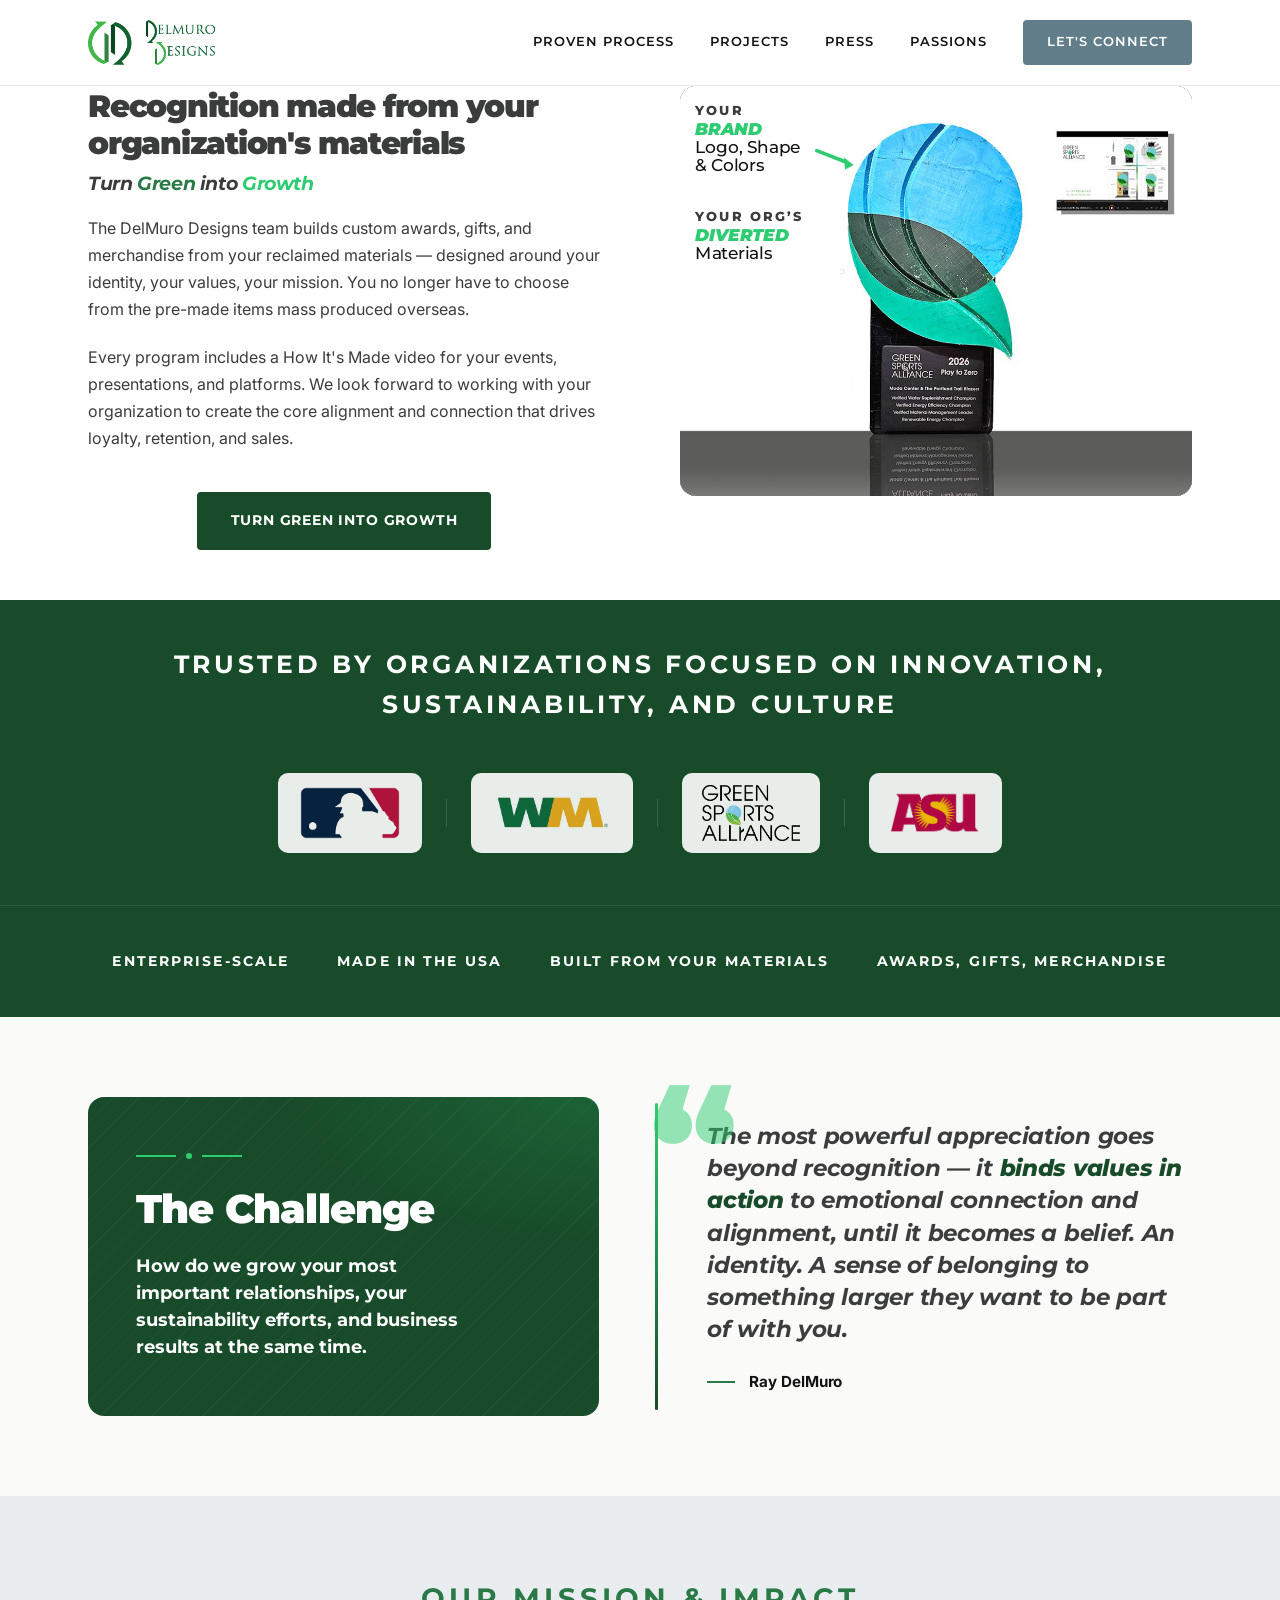
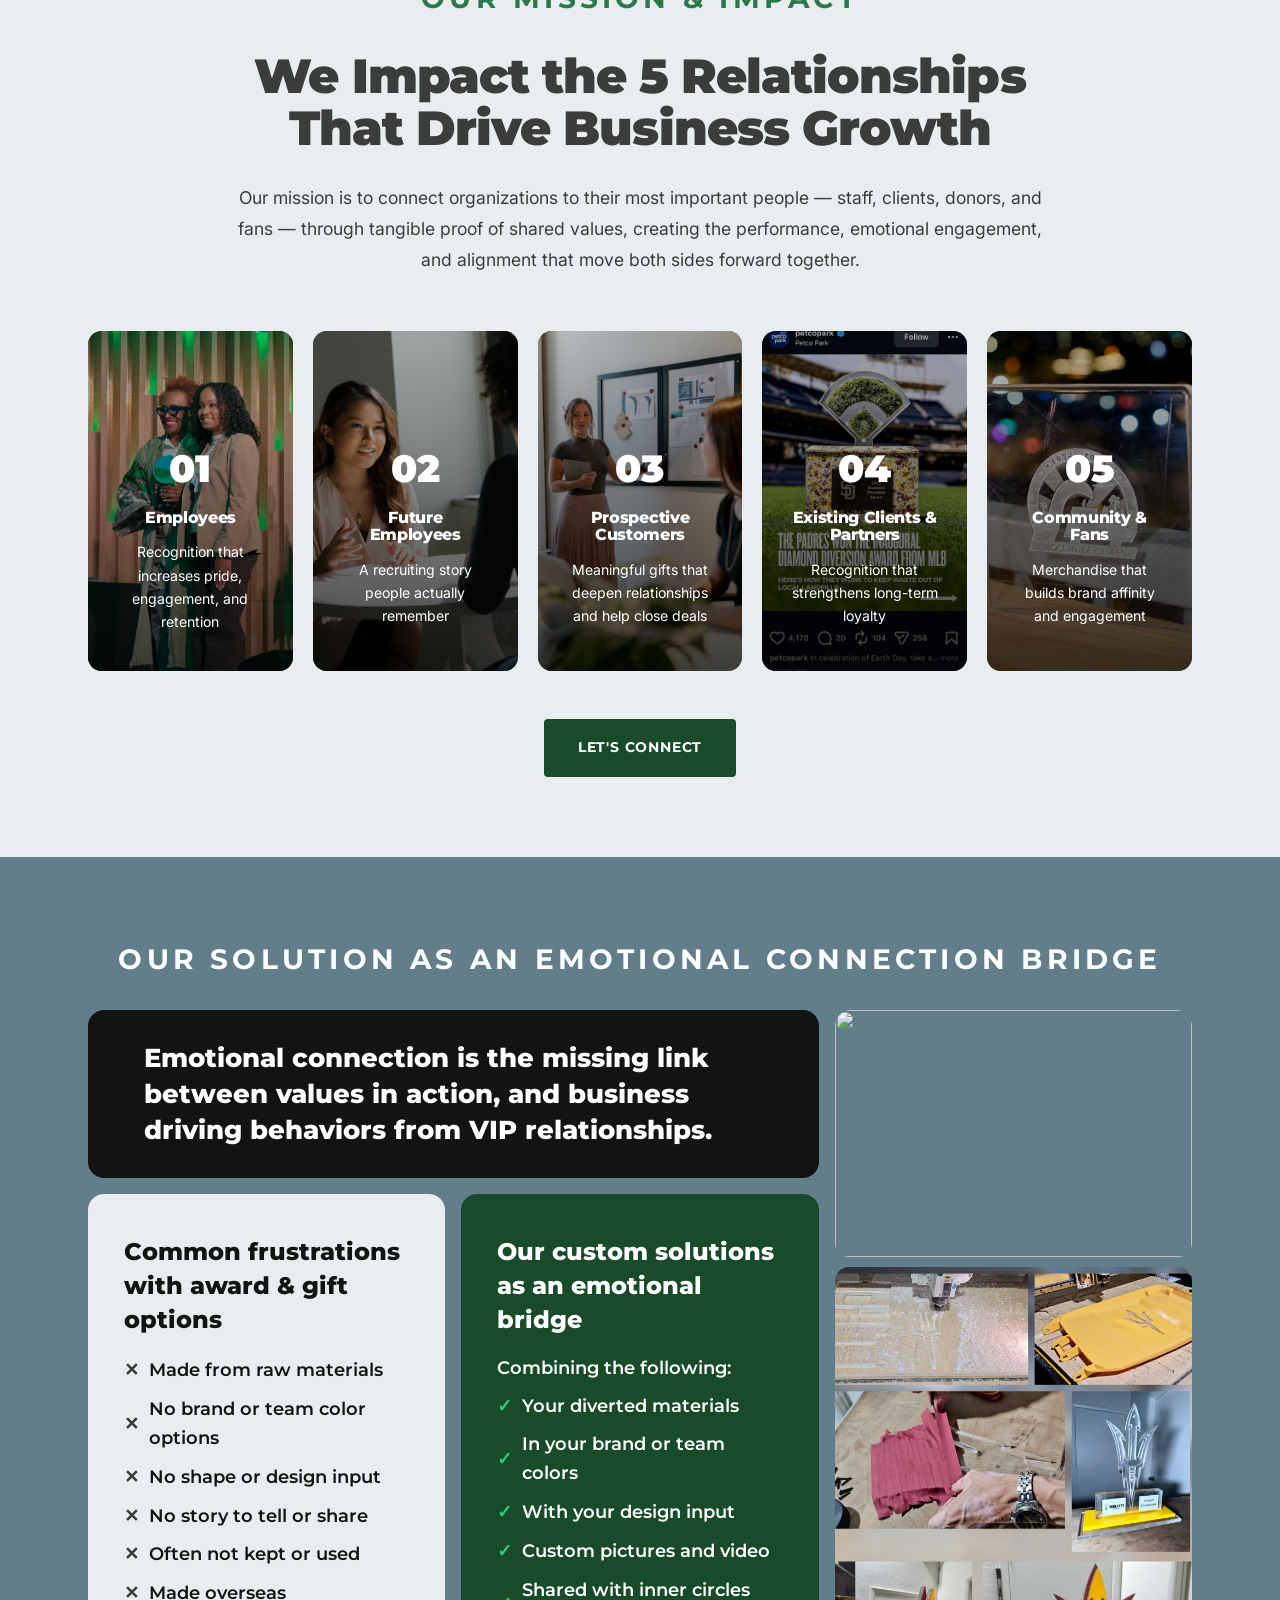
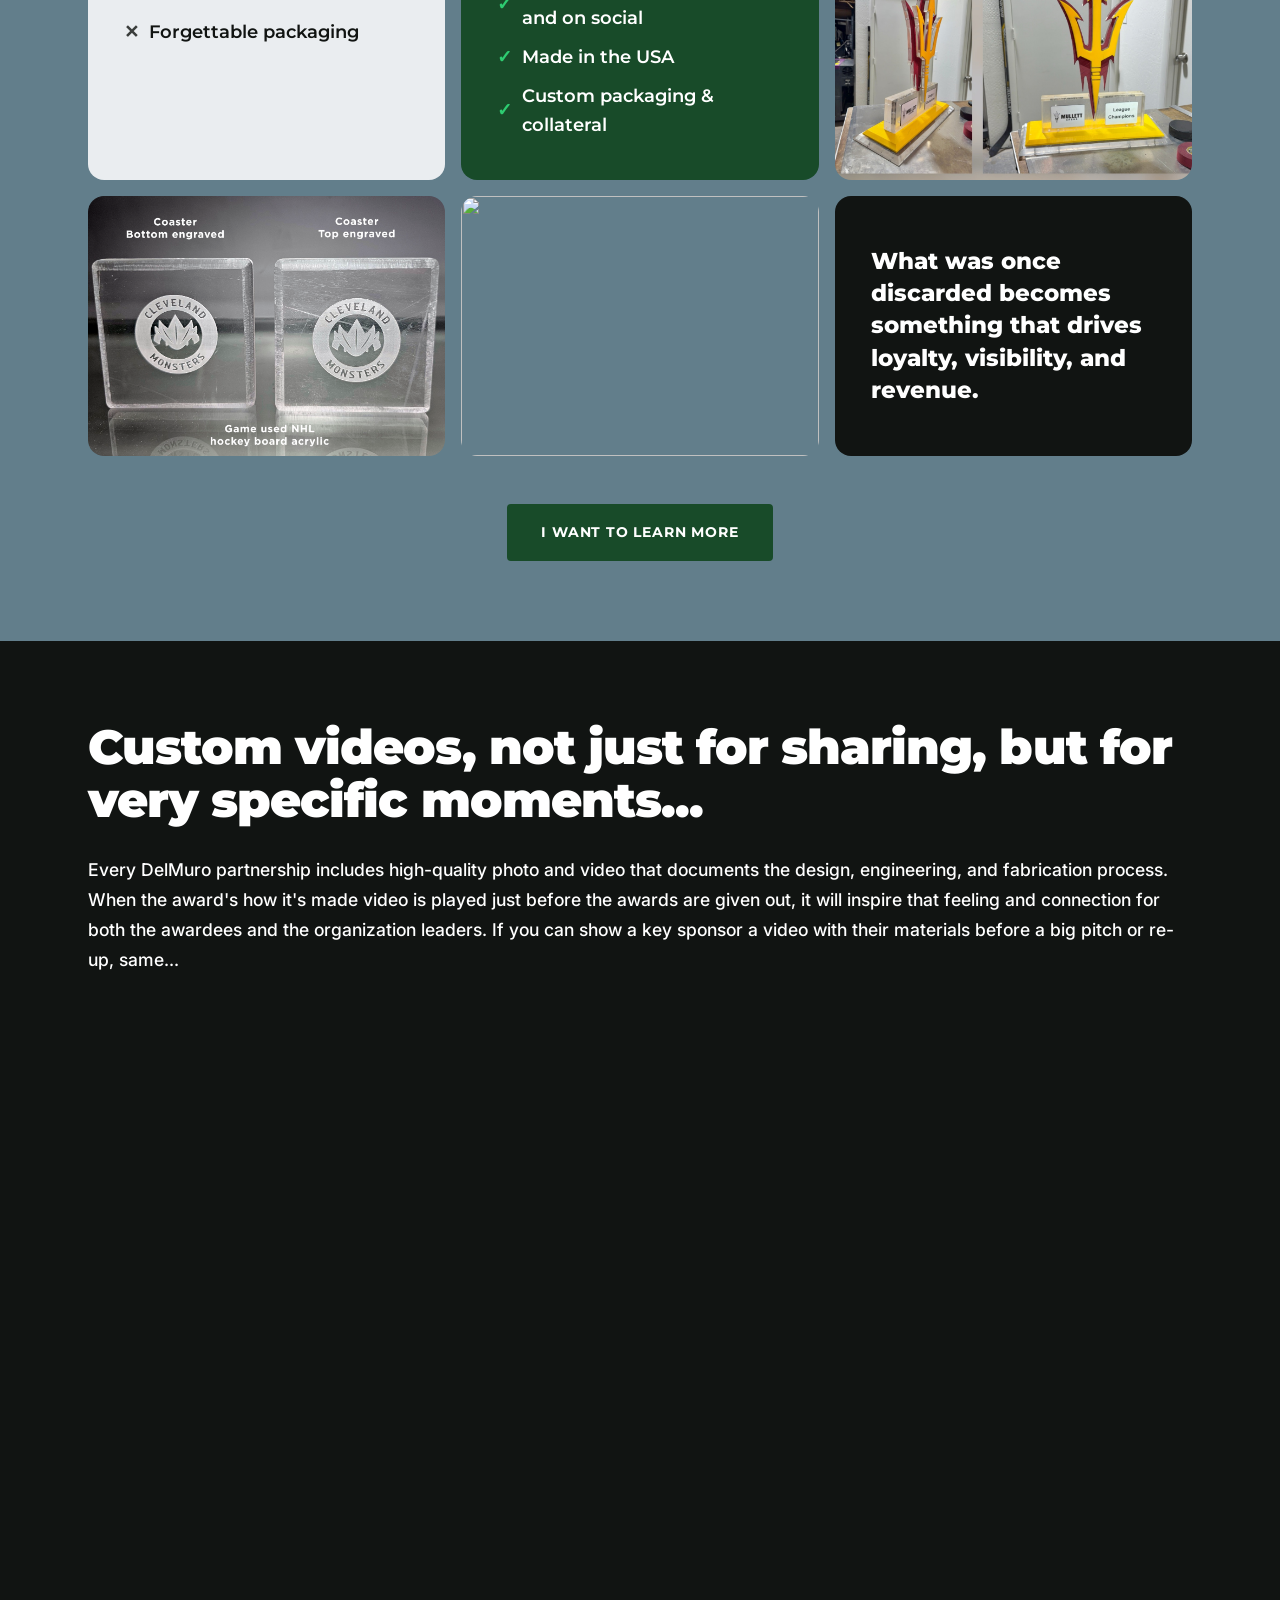
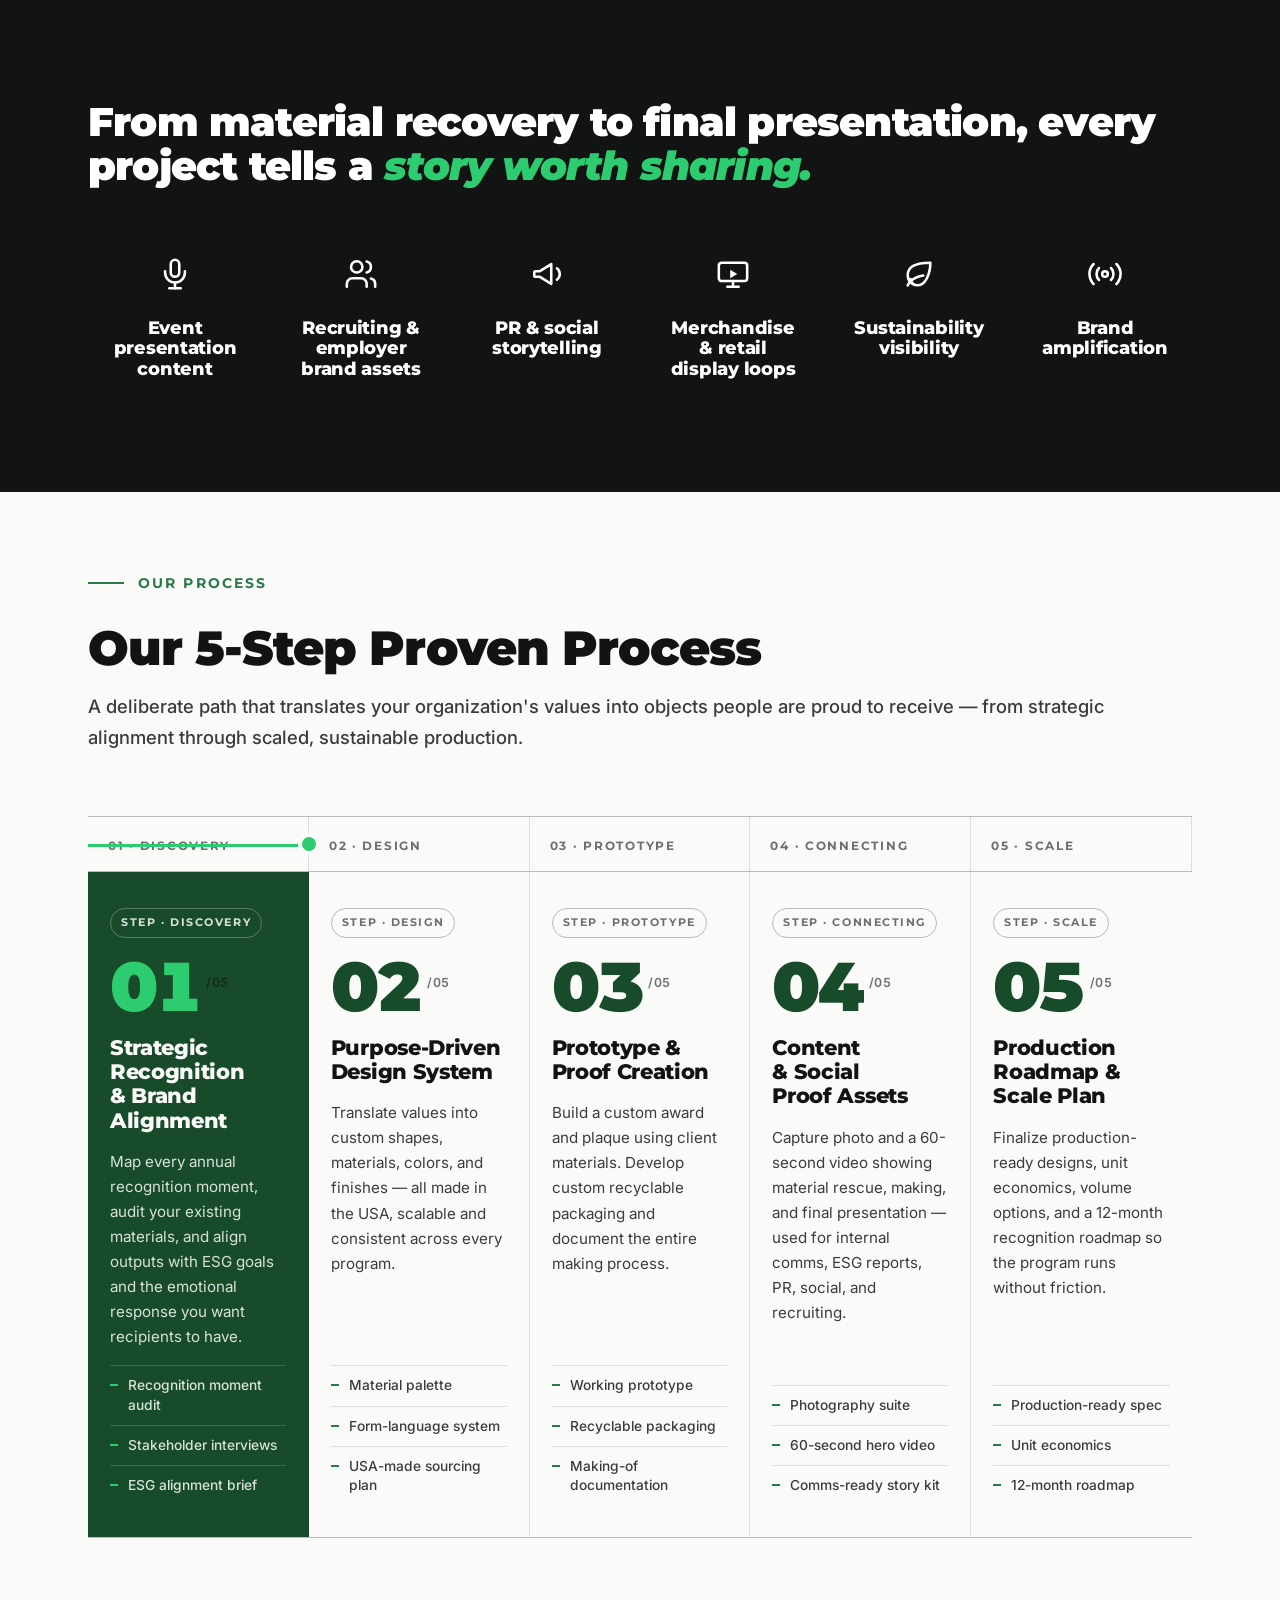
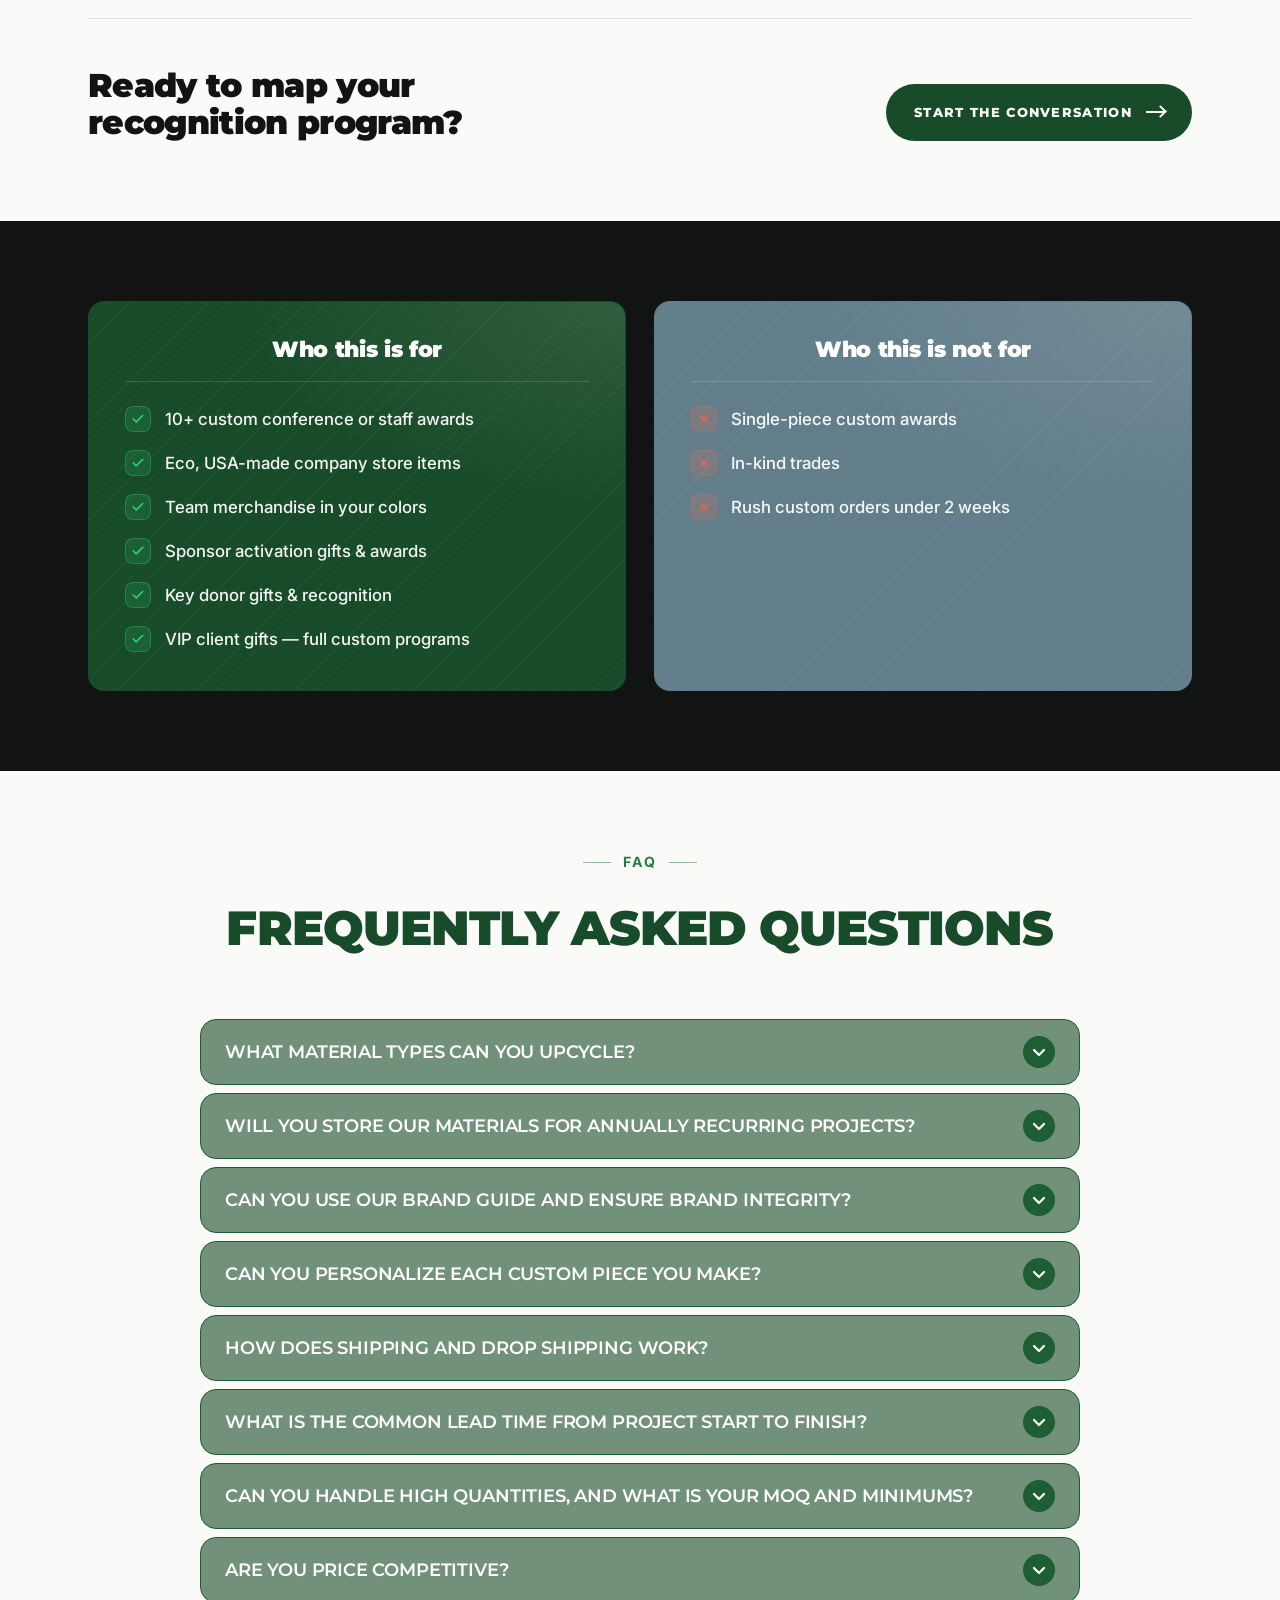
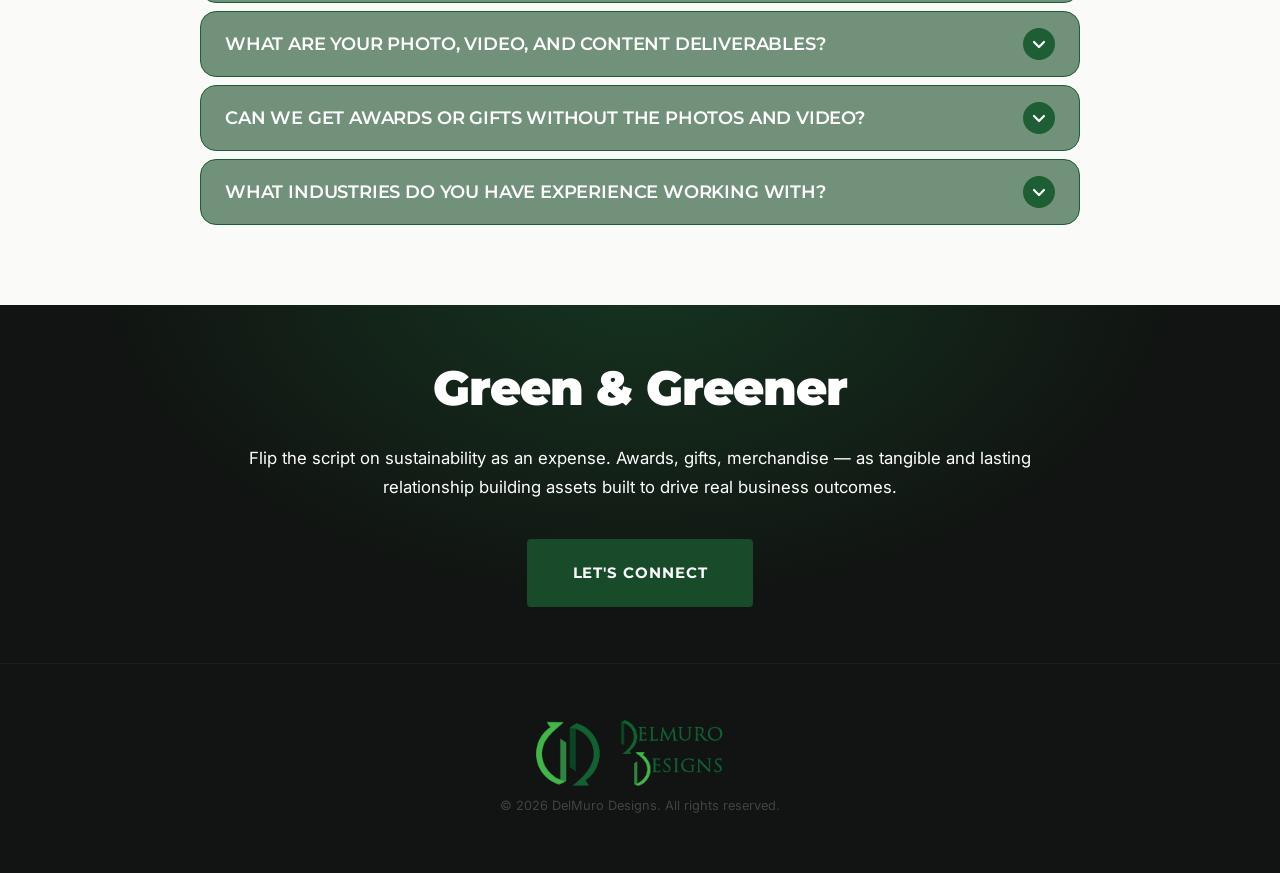
==== commit 7c626cd4: "Tighten SWS icon-to-label gap and clean up hero copy - Reduce sws-col gap from 22px to 6px; remove s" ====
--- a/index.html
+++ b/index.html
@@ -45,7 +45,7 @@
           <p class="hero__tagline">Turn <span style="color: var(--green-accent);">Green</span> into <span style="color: #2ECC71;">Growth</span></p>
         </div>
         <div class="hero__copy">
-          <p class="hero__body">The DelMuro Designs team builds custom awards, gifts, and merchandise from your reclaimed materials — designed around your identity, your values, your mission. You no longer have to choose from the pre-made items mass produced overseas then decorated locally.</p>
+          <p class="hero__body">The DelMuro Designs team builds custom awards, gifts, and merchandise from your reclaimed materials — designed around your identity, your values, your mission. You no longer have to choose from the pre-made items mass produced overseas.</p>
           <p class="hero__body">Every program includes a How It's Made video for your events, presentations, and platforms. We look forward to working with your organization to create the core alignment and connection that drives loyalty, retention, and sales.</p>
           <p class="hero__body" style="display:none;"><strong>Flip the script on sustainability and turn it into a growth driver. Green &amp; Greener: Green Sustainability + Key Relationship Alignment = Greener Margins</strong></p>
         </div>
--- a/styles.css
+++ b/styles.css
@@ -1261,7 +1261,7 @@
   display: flex;
   flex-direction: column;
   align-items: center;
-  gap: 22px;
+  gap: 6px;
   height: 100%;
 }
 
@@ -1289,7 +1289,7 @@
   background: transparent;
   color: var(--white);
   border-radius: 0;
-  padding: 12px 18px 0;
+  padding: 0 18px 0;
   min-height: unset;
   display: flex;
   flex-direction: column;
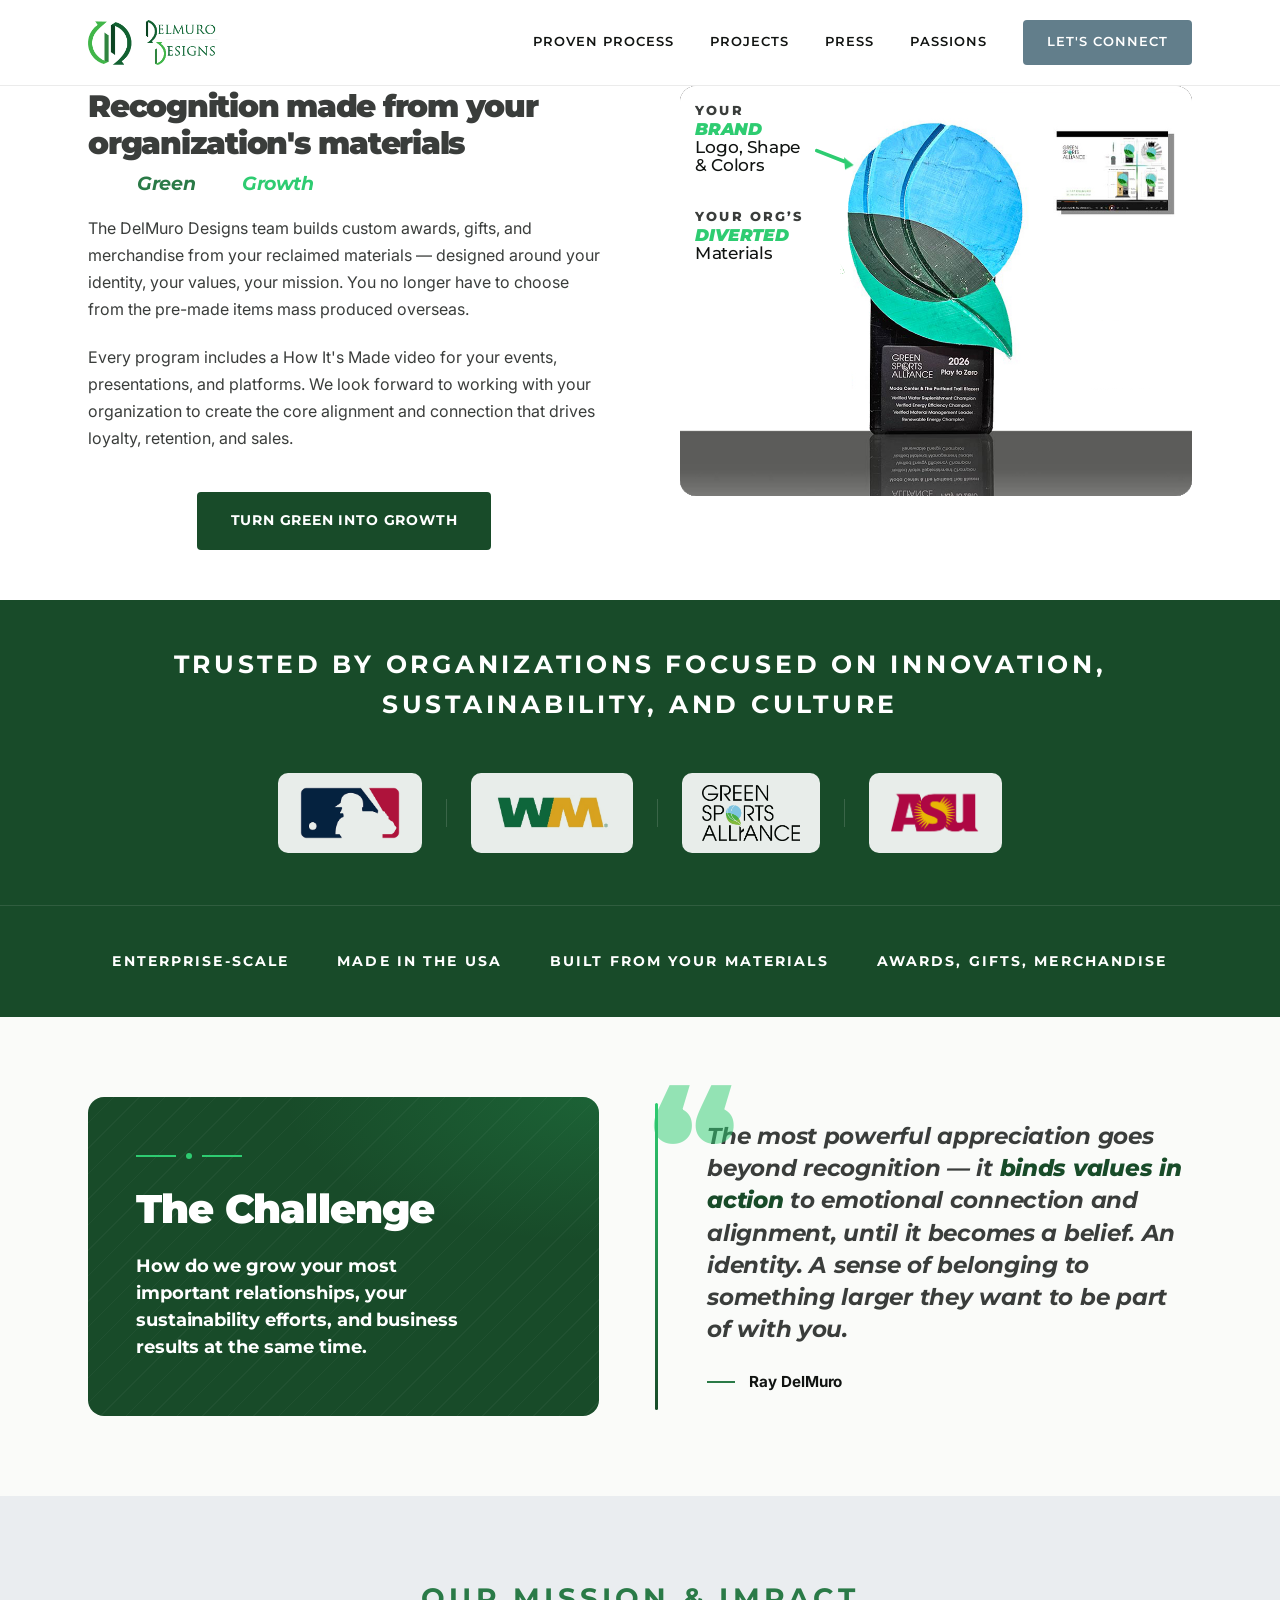
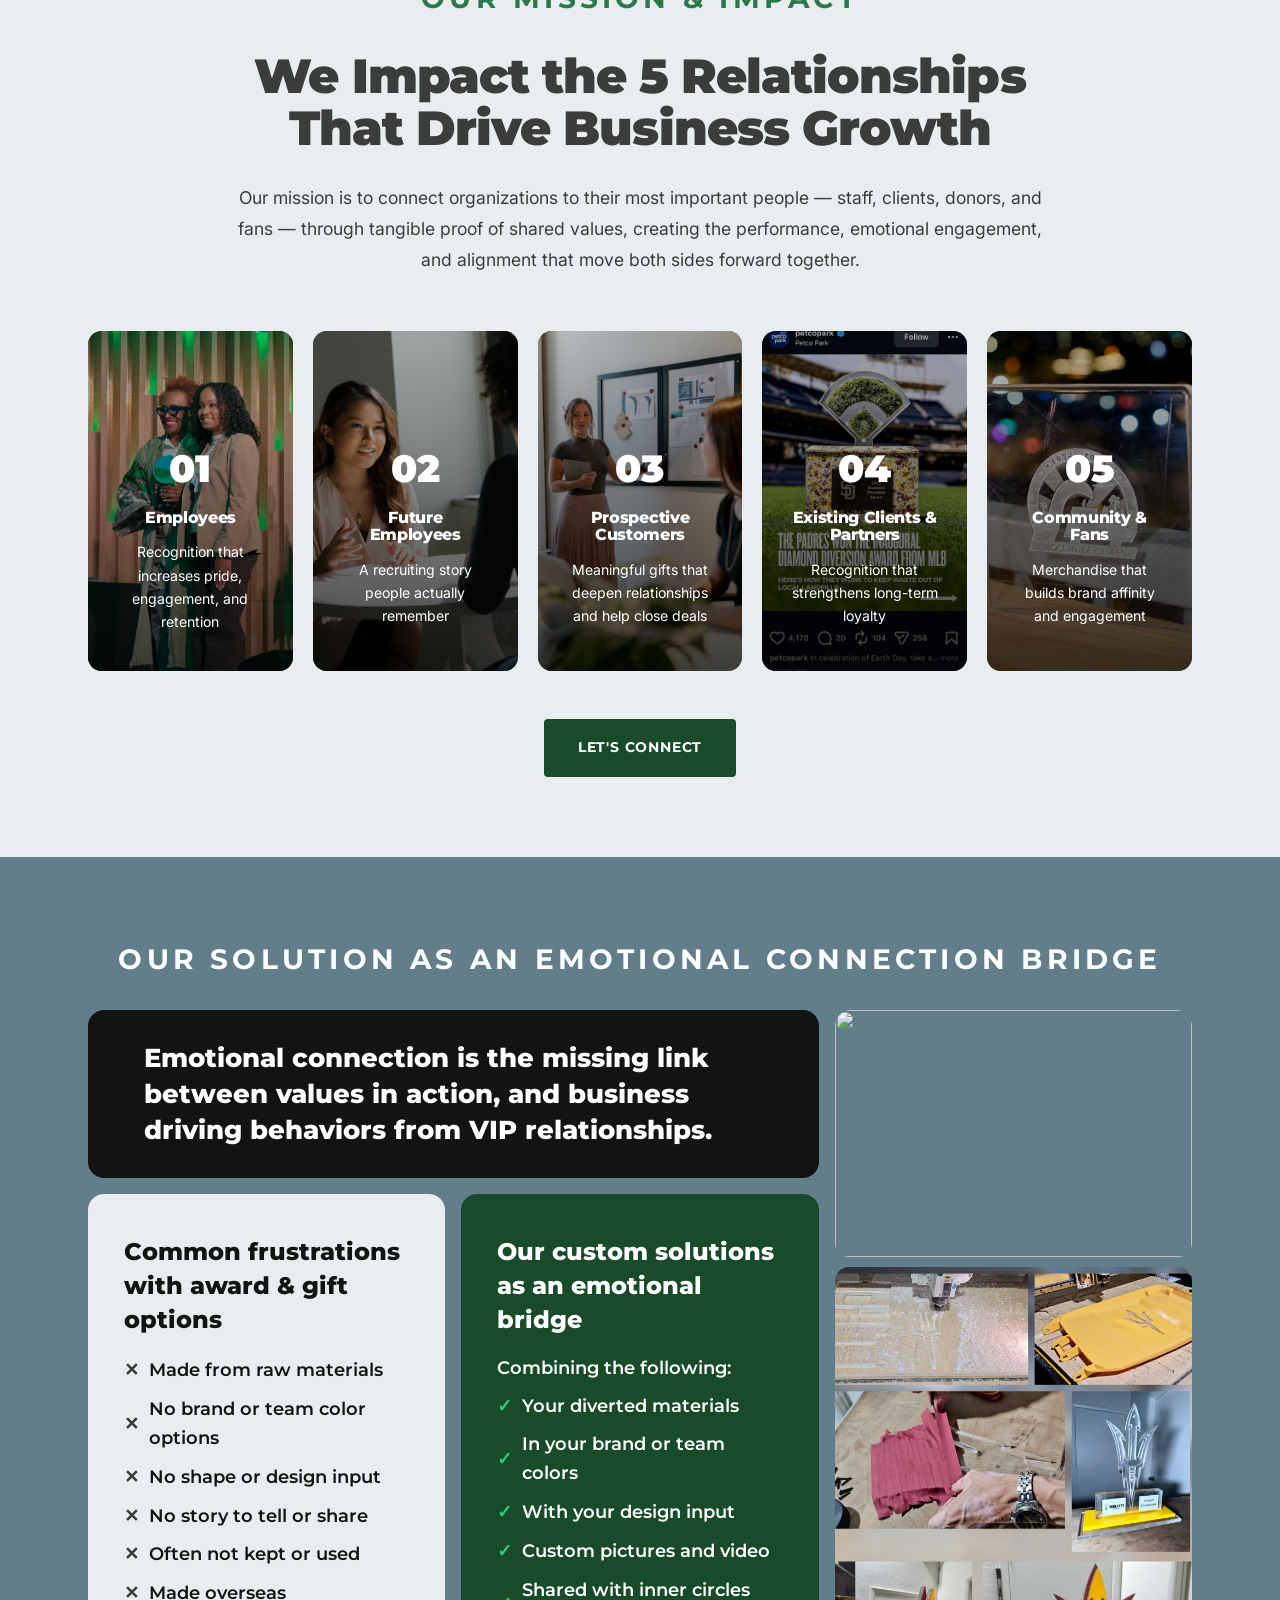
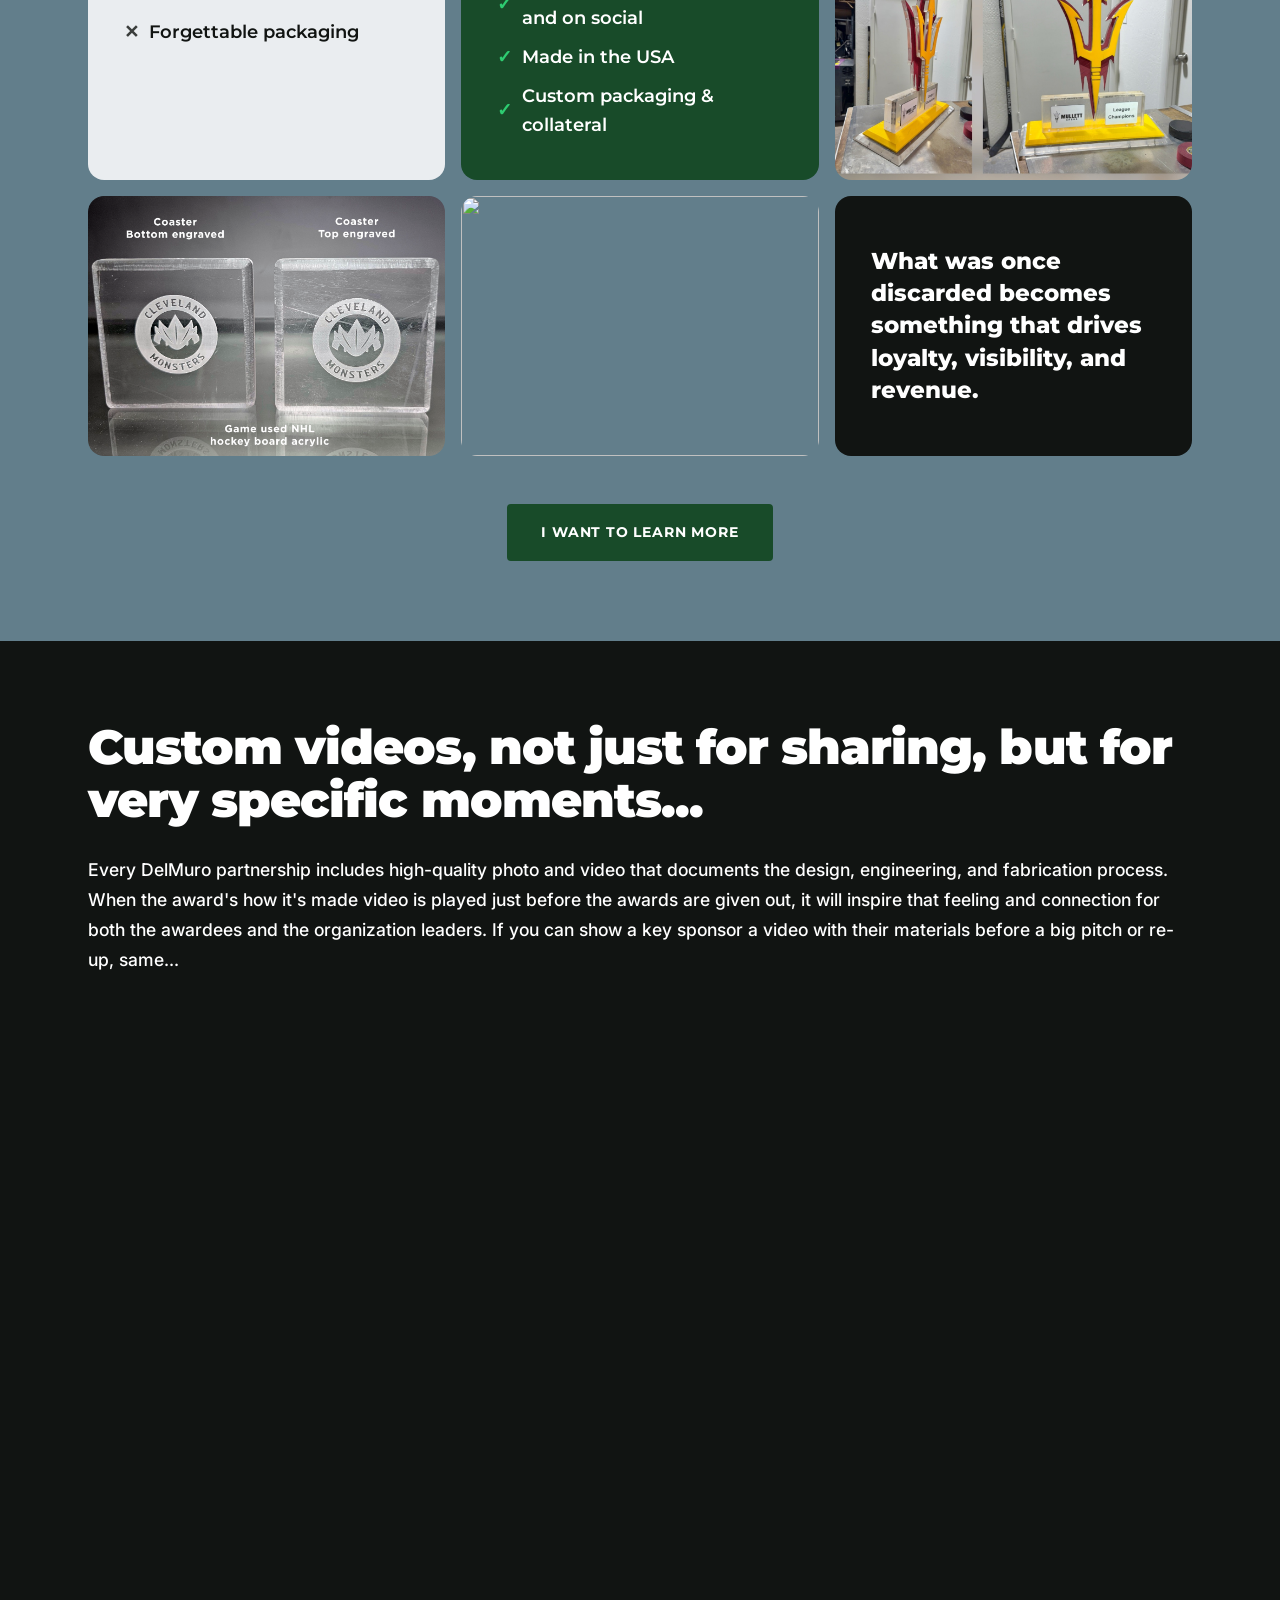
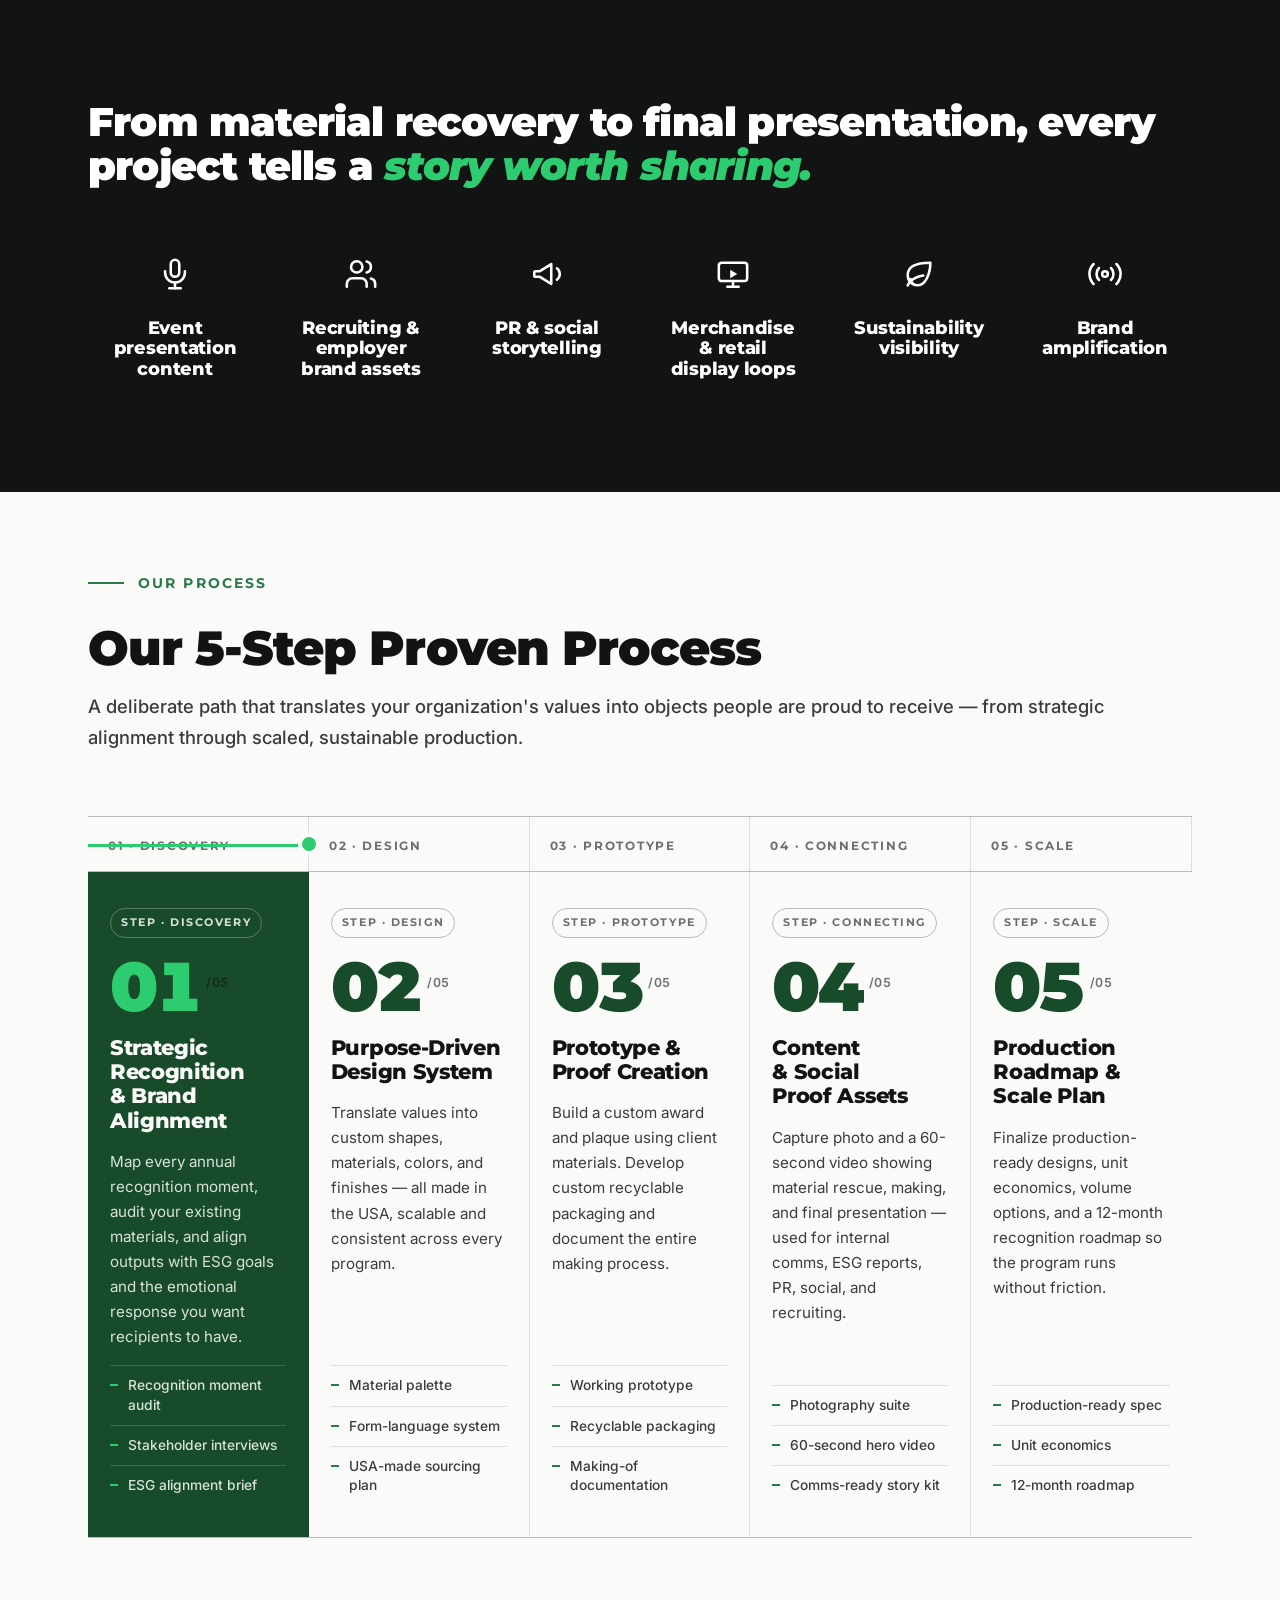
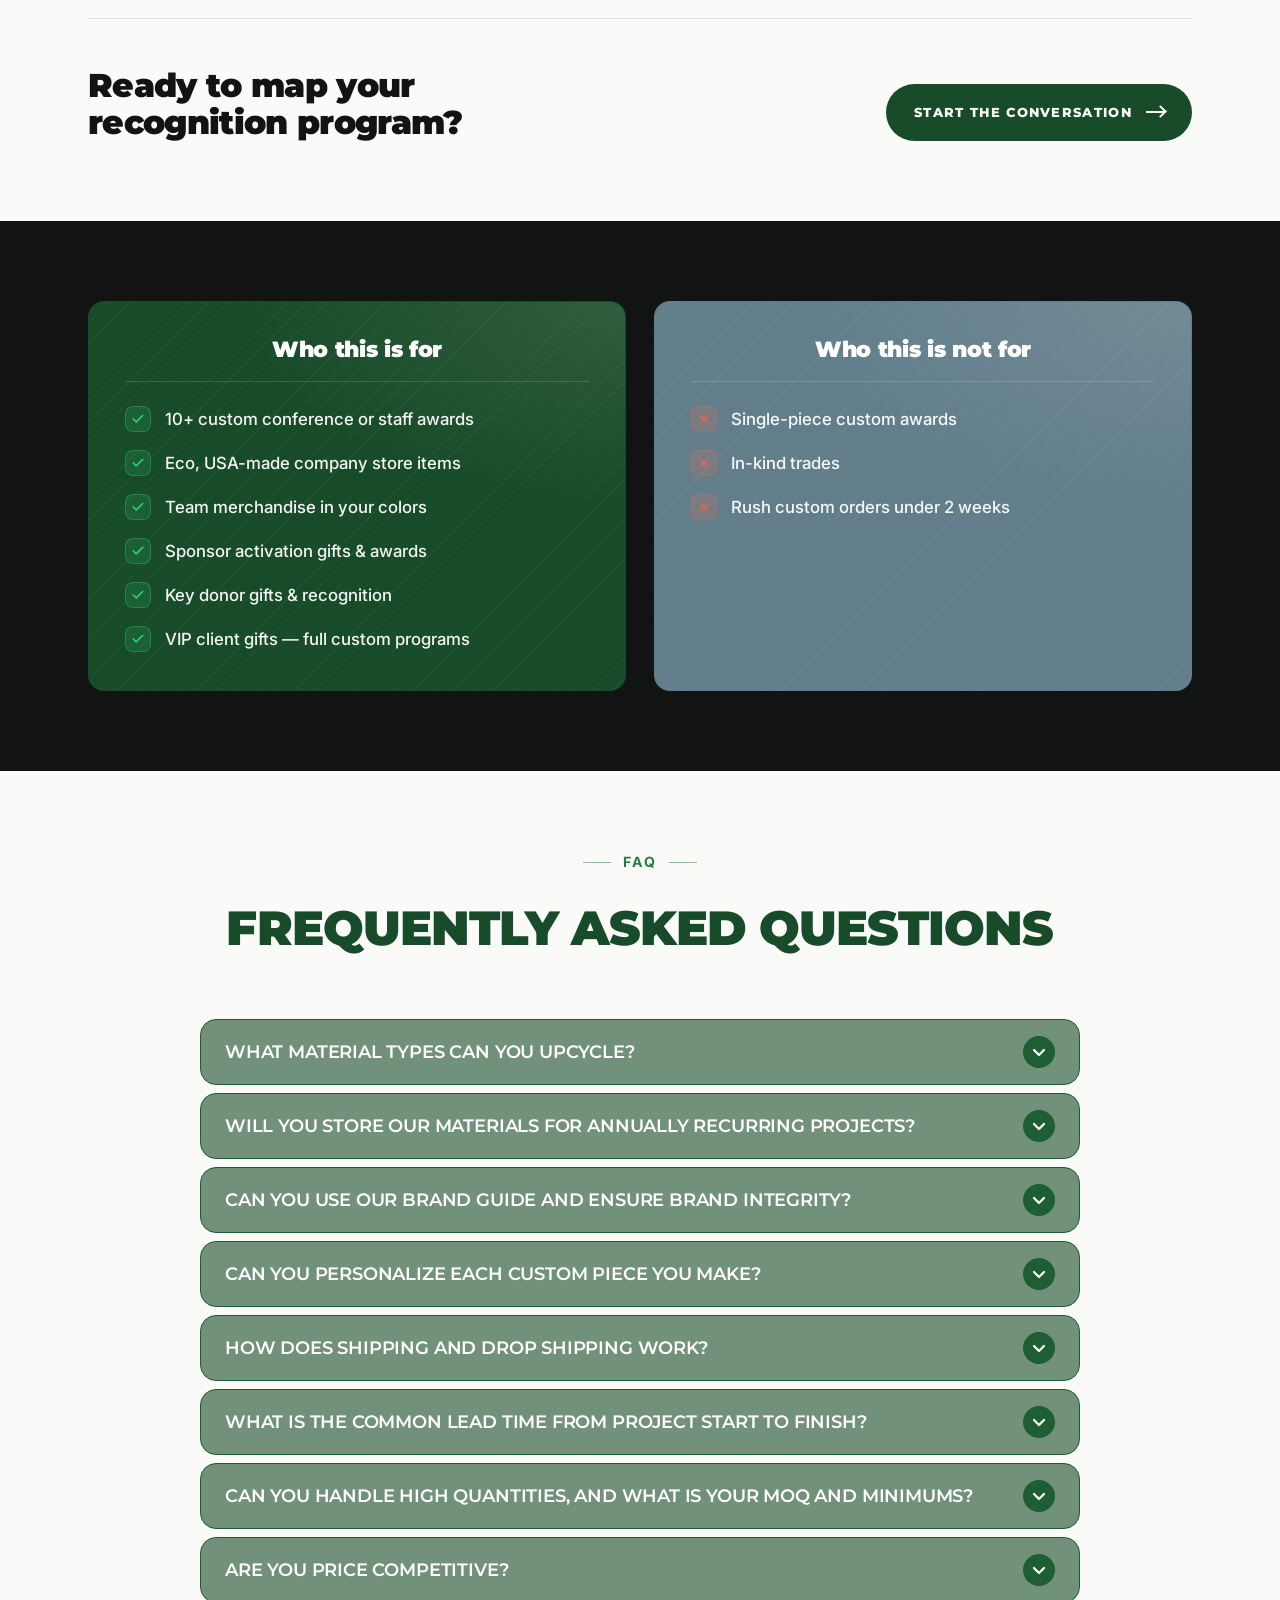
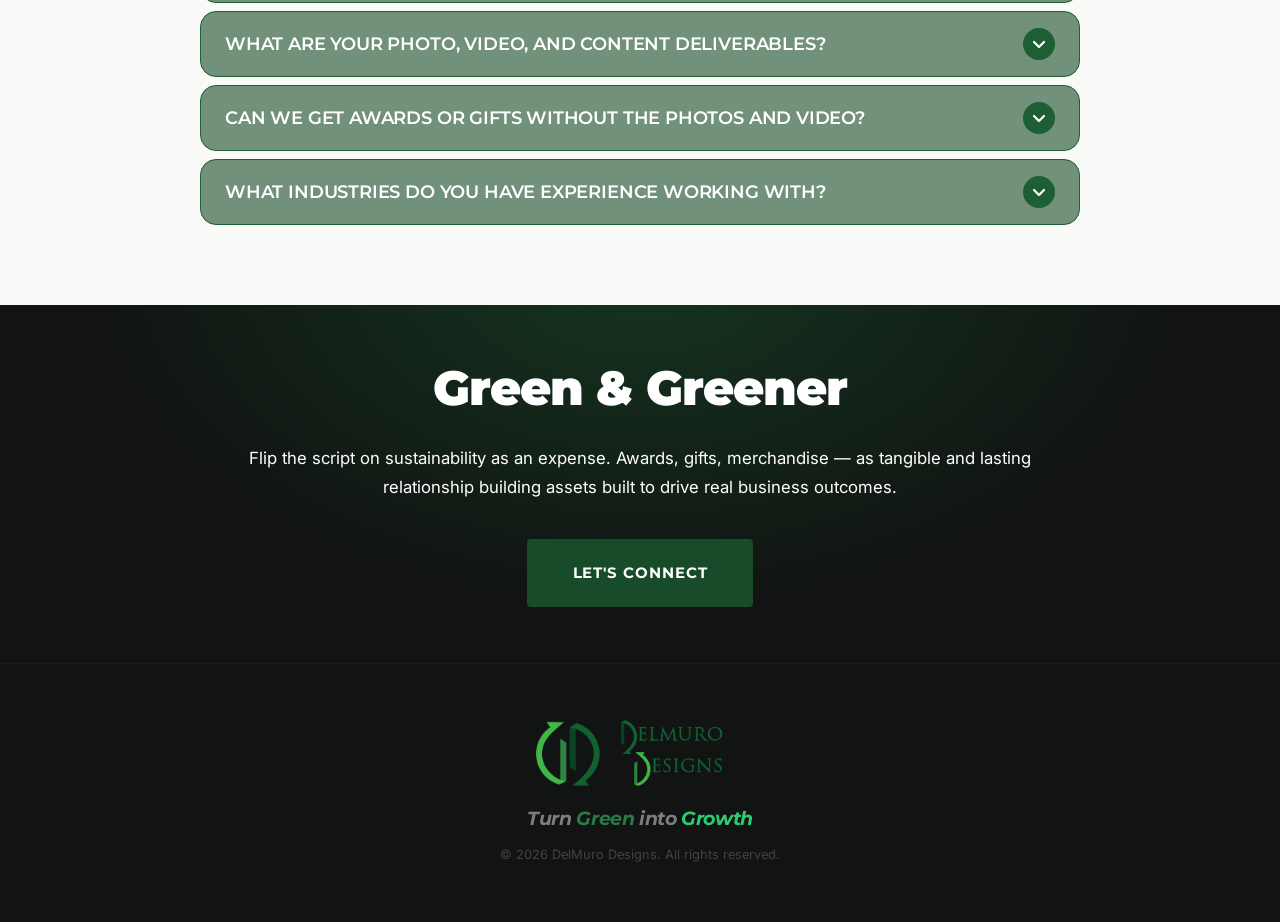
==== commit 31278c61: "Add footer tagline and style across all pages - Add 'Turn Green into Growth' tagline below logo in f" ====
--- a/index.html
+++ b/index.html
@@ -42,7 +42,7 @@
       <div class="hero__left">
         <div class="hero__headline-group">
           <h1 class="hero__headline">Recognition made from your organization's materials</h1>
-          <p class="hero__tagline">Turn <span style="color: var(--green-accent);">Green</span> into <span style="color: #2ECC71;">Growth</span></p>
+          <p class="hero__tagline"><span style="color:rgba(255,255,255,0.45);">Turn</span> <span style="color: var(--green-accent);">Green</span> <span style="color:rgba(255,255,255,0.45);">into</span> <span style="color: #2ECC71;">Growth</span></p>
         </div>
         <div class="hero__copy">
           <p class="hero__body">The DelMuro Designs team builds custom awards, gifts, and merchandise from your reclaimed materials — designed around your identity, your values, your mission. You no longer have to choose from the pre-made items mass produced overseas.</p>
@@ -999,6 +999,7 @@
   <footer class="footer">
     <div class="container footer__inner">
       <div class="footer__logo"><img src="images/DD LOGOS/med Horizontal ACTIVE DD logo no taglines.png" alt="DelMuro Designs"></div>
+      <p class="footer__tagline"><span style="color:rgba(255,255,255,0.45);">Turn</span> <span style="color: var(--green-accent);">Green</span> <span style="color:rgba(255,255,255,0.45);">into</span> <span style="color: #2ECC71;">Growth</span></p>
       <p class="footer__copy">&copy; 2026 DelMuro Designs. All rights reserved.</p>
     </div>
   </footer>
--- a/styles.css
+++ b/styles.css
@@ -2348,16 +2348,20 @@
 }
 
 .footer__tagline {
-  color: rgba(255,255,255,0.3);
-  font-size: 0.78rem;
-  letter-spacing: 0.15em;
-  text-transform: uppercase;
-  margin-bottom: 28px;
-}
-
+  font-family: var(--font-head);
+  font-size: clamp(1.0rem, 1.5vw, 1.2rem);
+  font-weight: 700;
+  font-style: italic;
+  line-height: 1.2;
+  letter-spacing: -0.02em;
+  text-transform: none;
+  color: var(--white);
+  margin: 21px 0 0;
+}
 .footer__copy {
   color: rgba(255,255,255,0.2);
   font-size: 0.8rem;
+  margin-top: 15px;
 }
 
 
@@ -2871,4 +2875,6 @@
   .fw-node__label { font-size: 0.7rem; }
   .fw-hub__icon { width: 36px; height: 36px; }
   .fw-hub__line { font-size: 1.05rem; }
-}
+  .fw-hub__note { display: none; }
+  .fw-hub { padding-bottom: 20px; }
+}
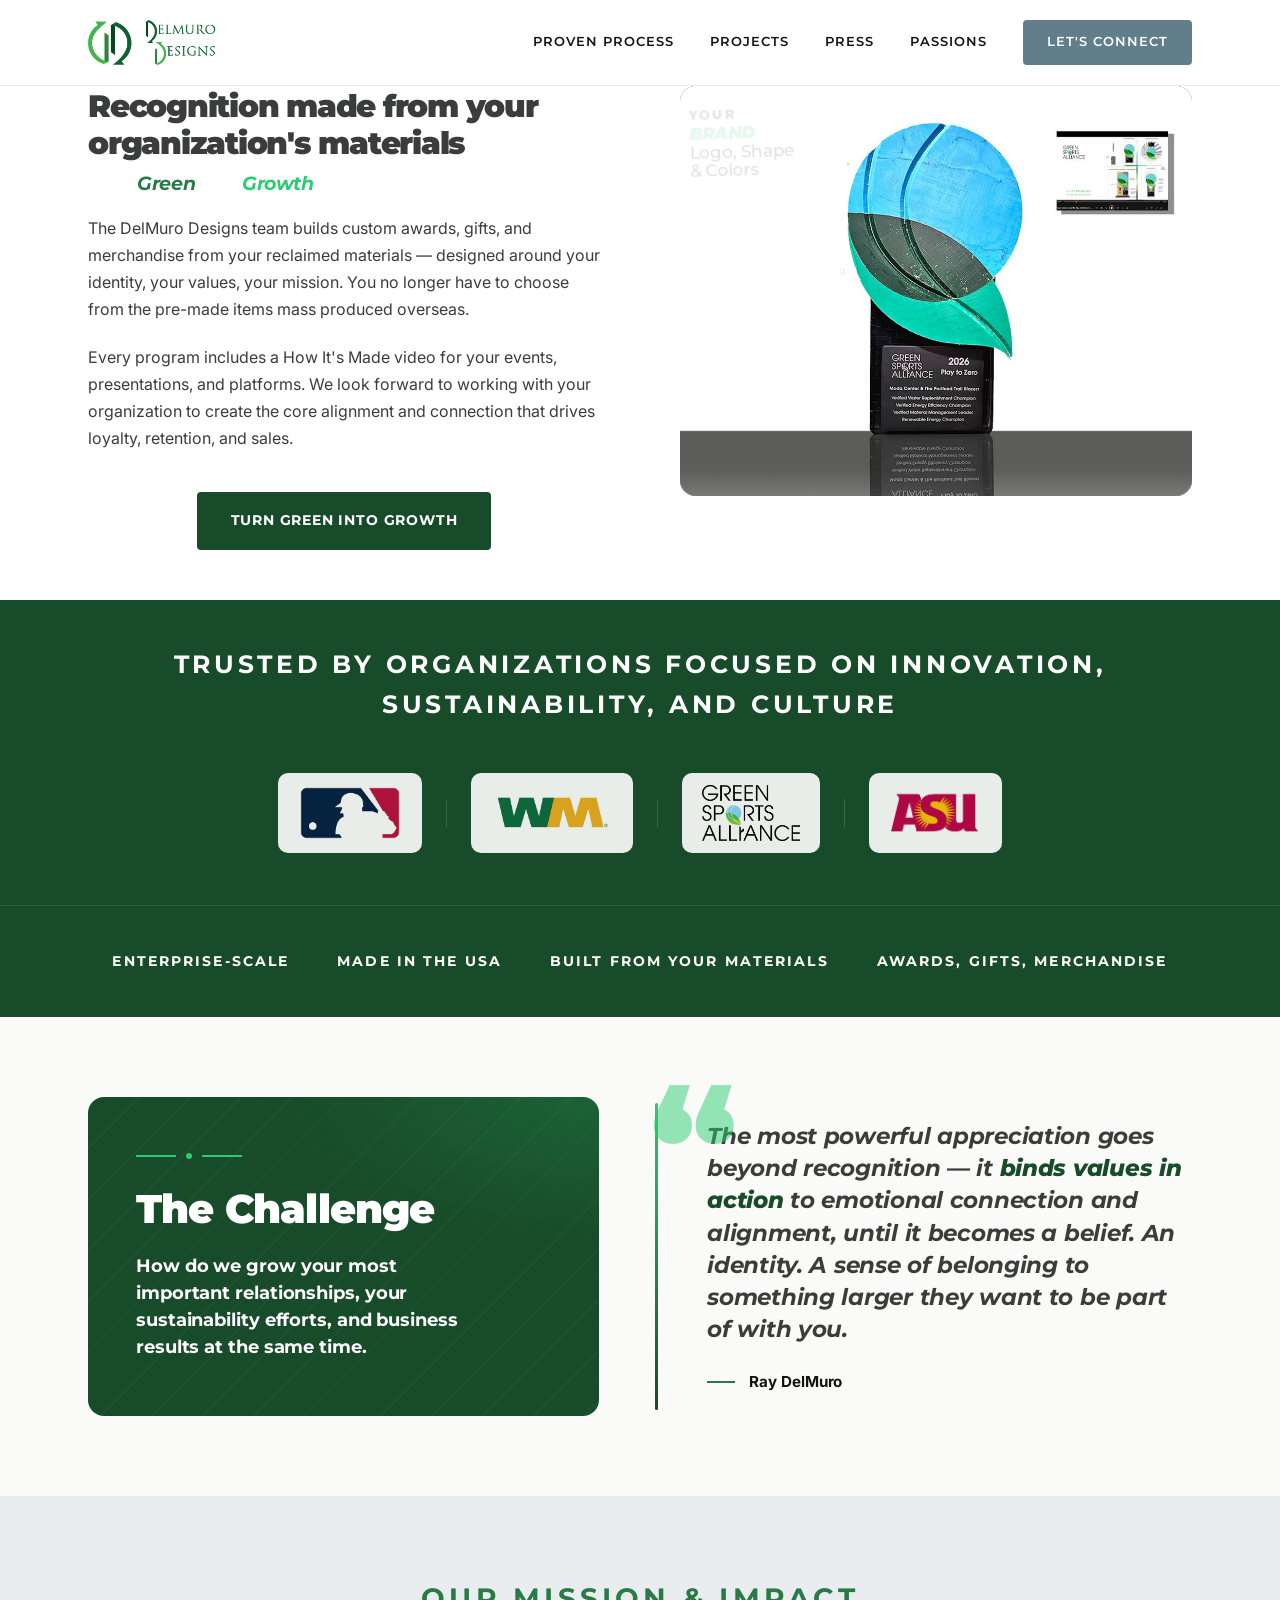
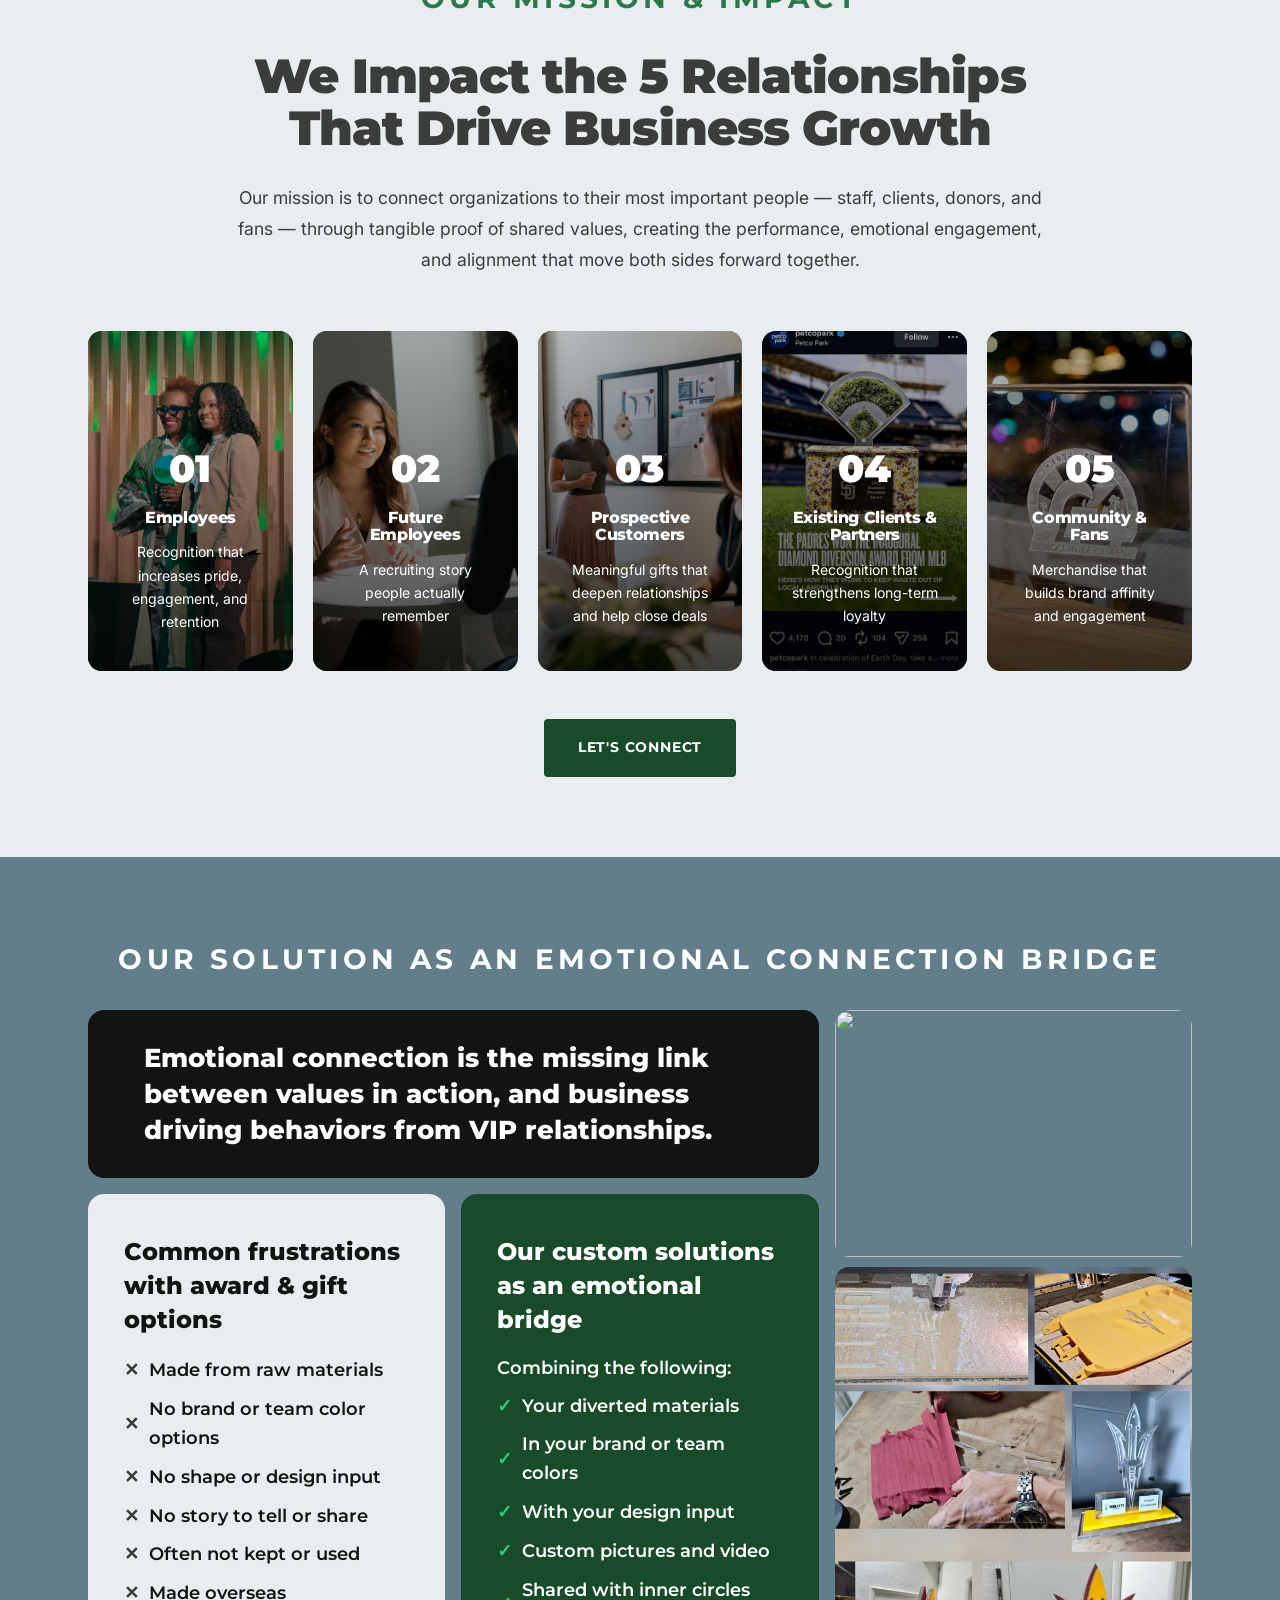
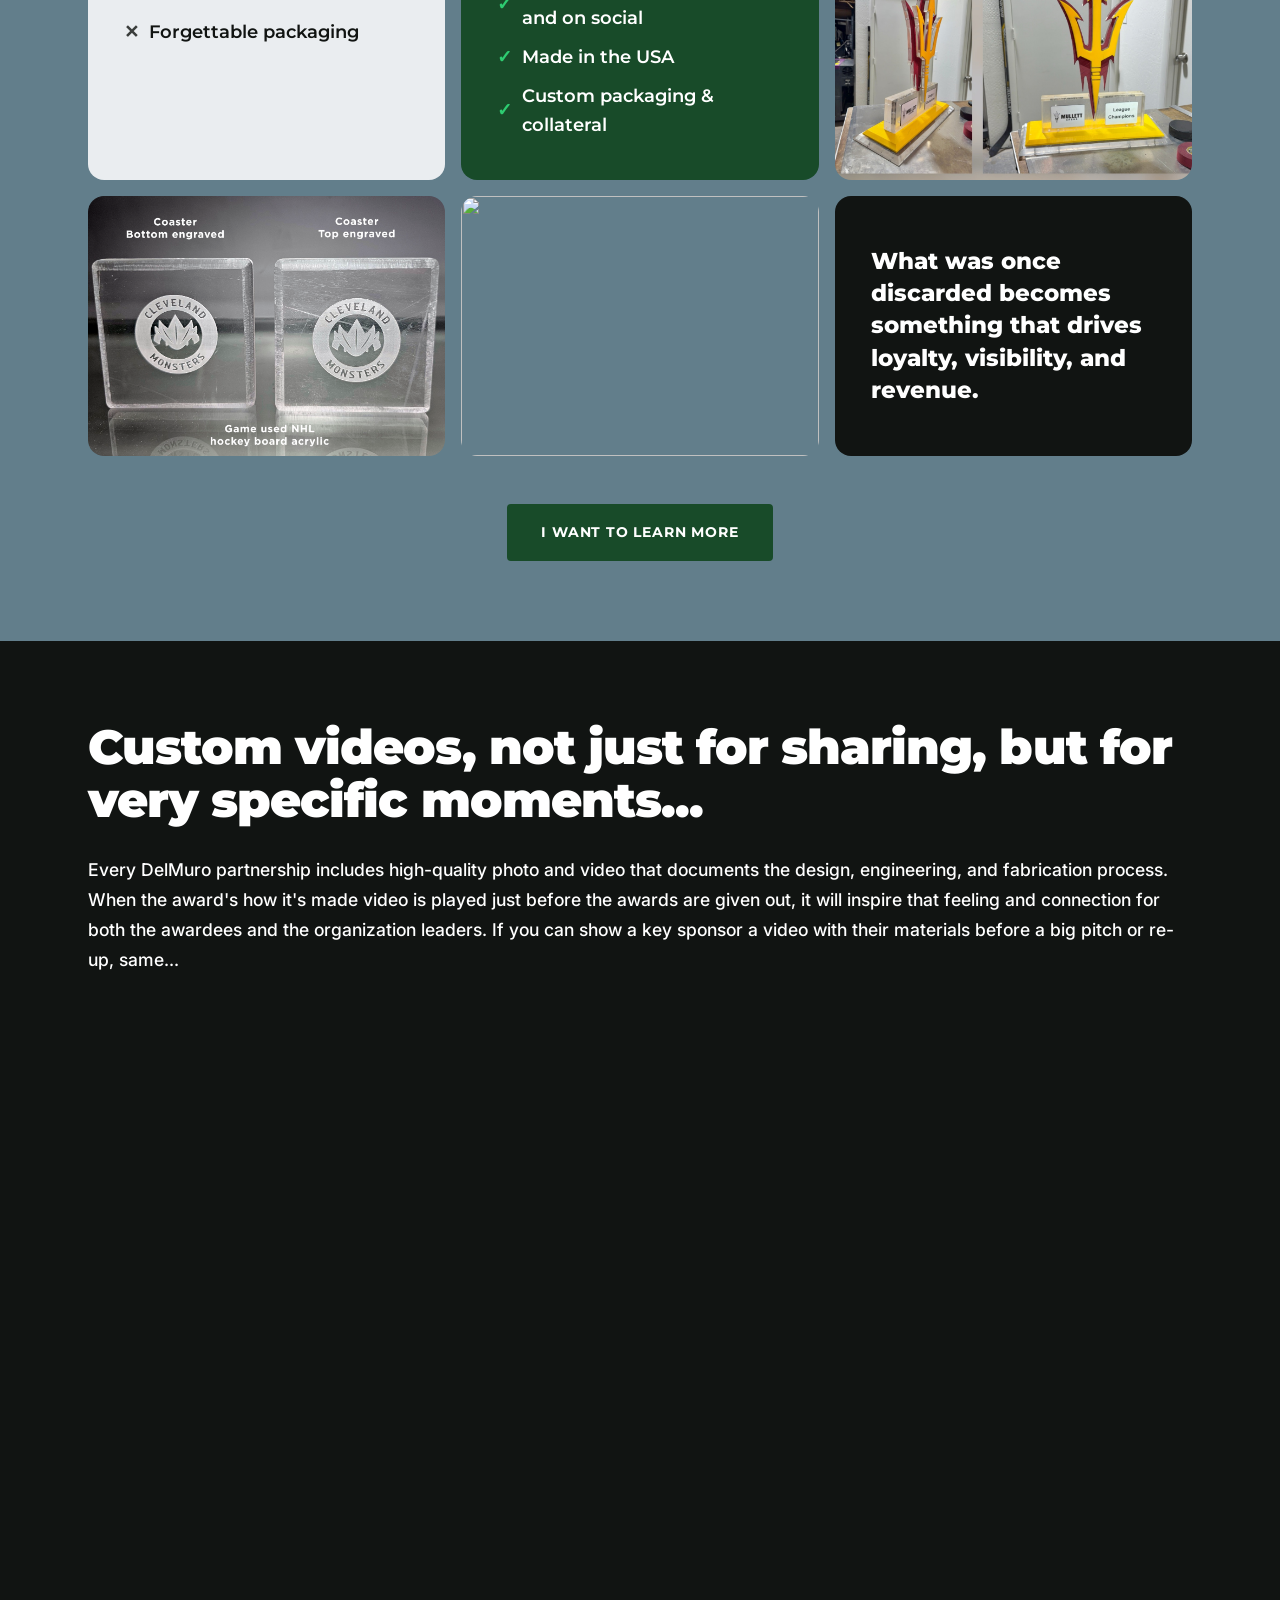
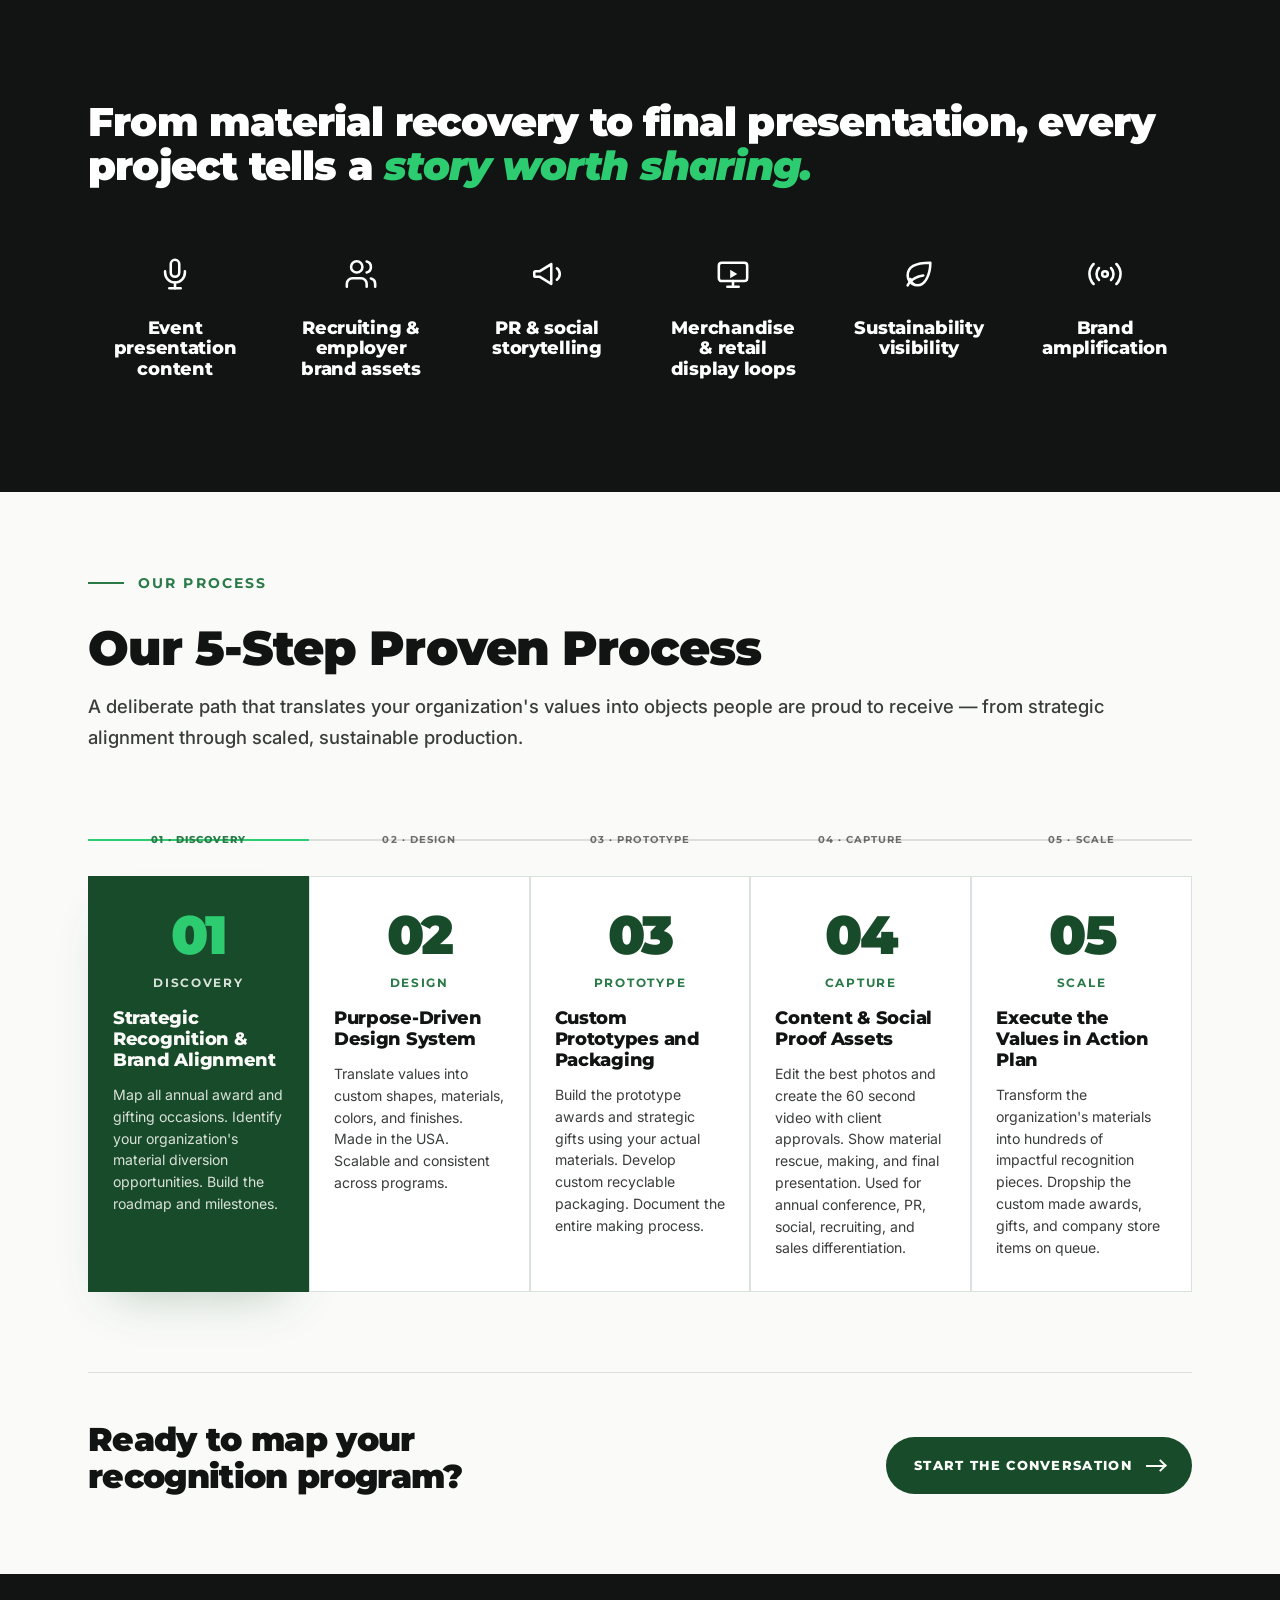
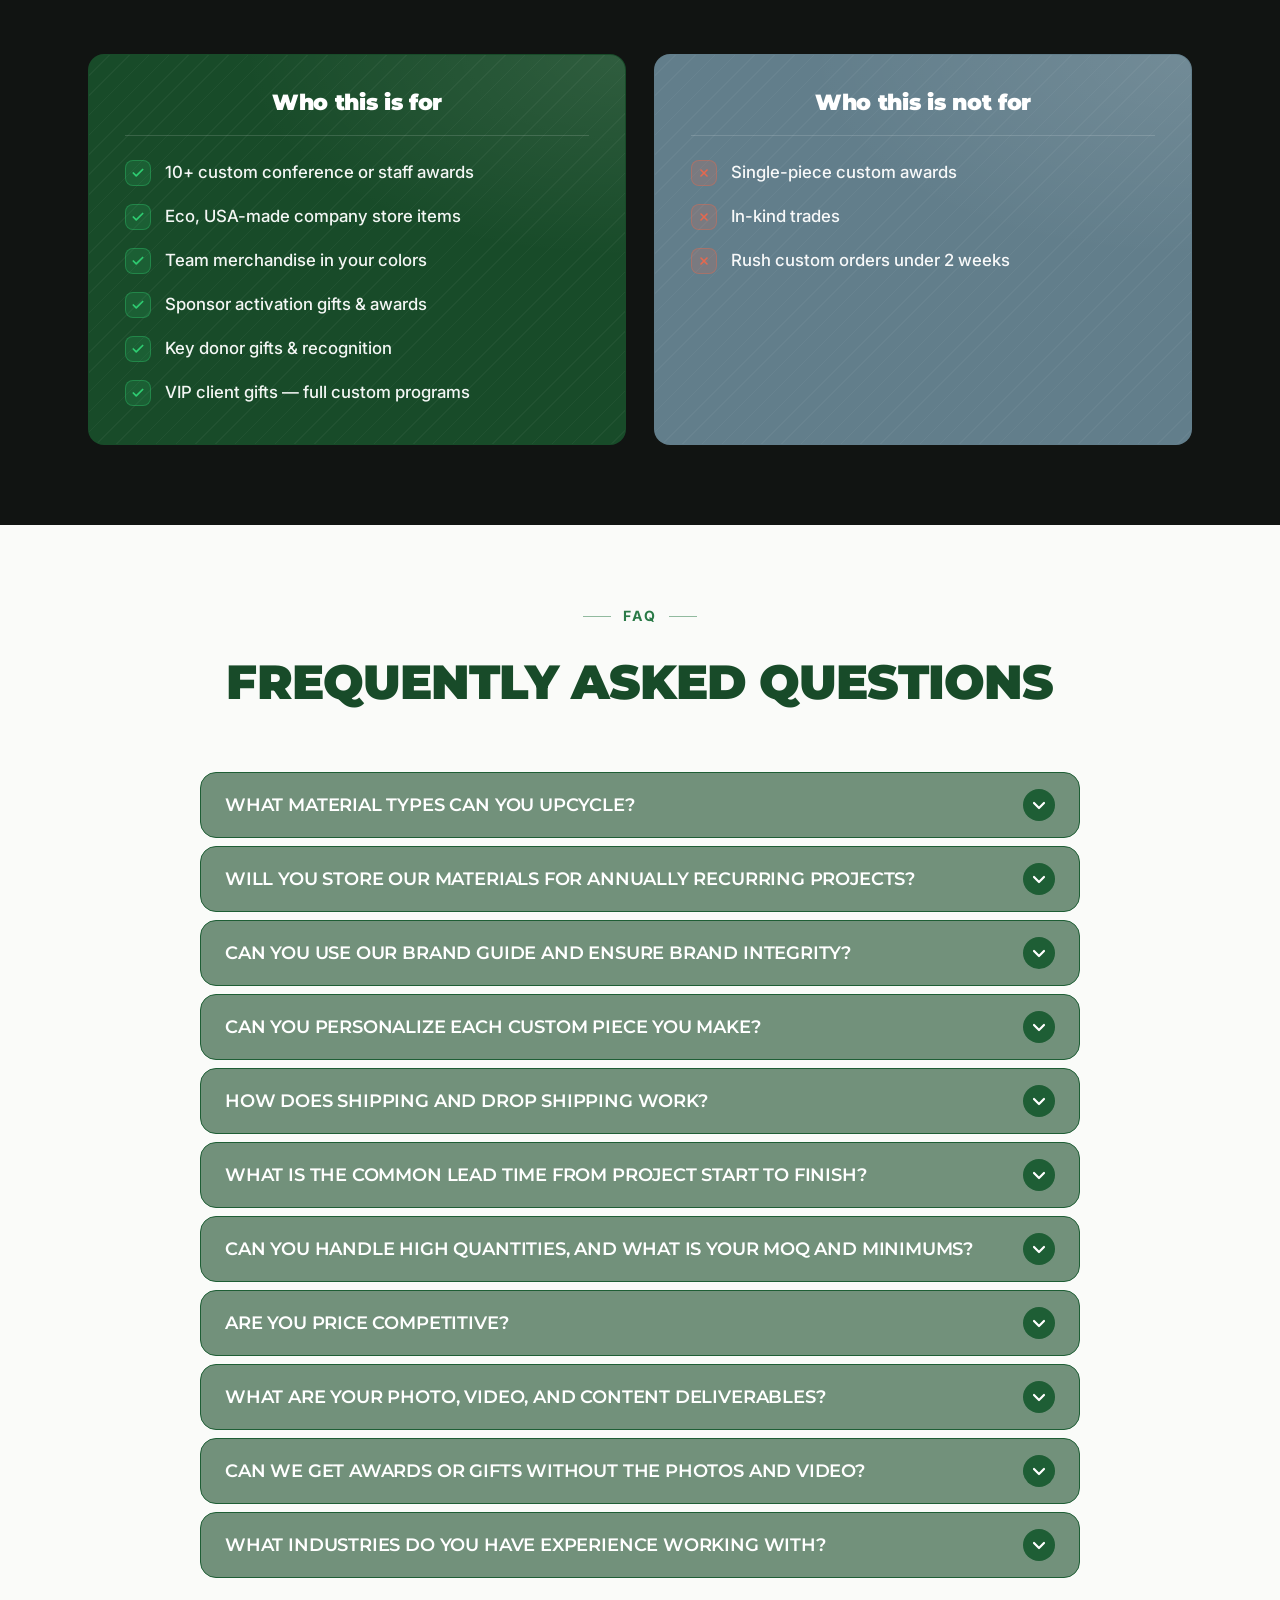
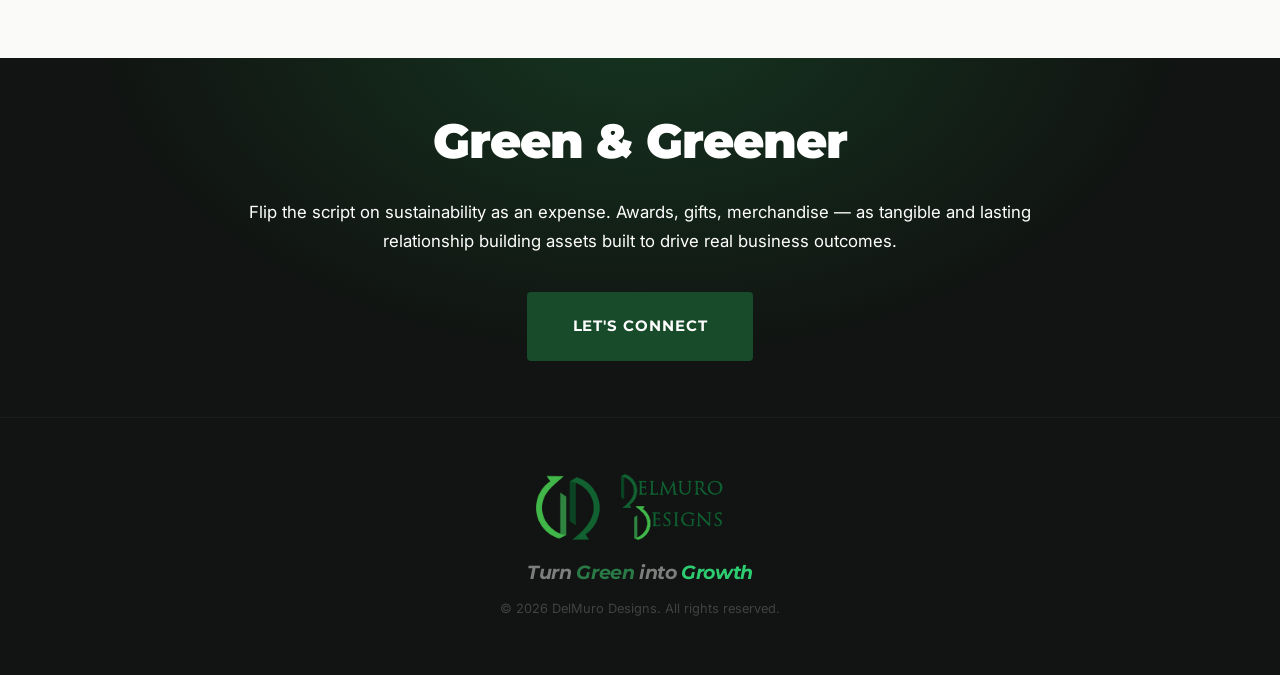
==== commit e16f57c8: "Replace home page proven process with compact 5-box layout - Swap tall-column track for compact hove" ====
--- a/index.html
+++ b/index.html
@@ -572,78 +572,57 @@
 
     <p class="dm-pp-lede">A deliberate path that translates your organization's values into objects people are proud to receive — from strategic alignment through scaled, sustainable production.</p>
 
-    <div class="dm-pp-rail" aria-hidden="true">
-      <div class="dm-pp-tick"><span class="dm-pp-tick-lbl">01 · Discovery</span></div>
-      <div class="dm-pp-tick"><span class="dm-pp-tick-lbl">02 · Design</span></div>
-      <div class="dm-pp-tick"><span class="dm-pp-tick-lbl">03 · Prototype</span></div>
-      <div class="dm-pp-tick"><span class="dm-pp-tick-lbl">04 · Connecting</span></div>
-      <div class="dm-pp-tick"><span class="dm-pp-tick-lbl">05 · Scale</span></div>
-      <div class="dm-pp-fill" style="width:20%"></div>
-      <div class="dm-pp-head" style="left:20%"></div>
-    </div>
-
-    <div class="dm-pp-track">
-
-      <article class="dm-pp-step is-active" data-step="0">
-        <span class="dm-pp-pill">Step · Discovery</span>
-        <div class="dm-pp-num">01<sup>/05</sup></div>
-        <h3 class="dm-pp-step-title">Strategic Recognition &amp; Brand Alignment</h3>
-        <p class="dm-pp-step-desc">Map every annual recognition moment, audit your existing materials, and align outputs with ESG goals and the emotional response you want recipients to have.</p>
-        <ul class="dm-pp-deliverables">
-          <li>Recognition moment audit</li>
-          <li>Stakeholder interviews</li>
-          <li>ESG alignment brief</li>
-        </ul>
-      </article>
-
-      <article class="dm-pp-step" data-step="1">
-        <span class="dm-pp-pill">Step · Design</span>
-        <div class="dm-pp-num">02<sup>/05</sup></div>
-        <h3 class="dm-pp-step-title">Purpose-Driven Design System</h3>
-        <p class="dm-pp-step-desc">Translate values into custom shapes, materials, colors, and finishes — all made in the USA, scalable and consistent across every program.</p>
-        <ul class="dm-pp-deliverables">
-          <li>Material palette</li>
-          <li>Form-language system</li>
-          <li>USA-made sourcing plan</li>
-        </ul>
-      </article>
-
-      <article class="dm-pp-step" data-step="2">
-        <span class="dm-pp-pill">Step · Prototype</span>
-        <div class="dm-pp-num">03<sup>/05</sup></div>
-        <h3 class="dm-pp-step-title">Prototype &amp; Proof Creation</h3>
-        <p class="dm-pp-step-desc">Build a custom award and plaque using client materials. Develop custom recyclable packaging and document the entire making process.</p>
-        <ul class="dm-pp-deliverables">
-          <li>Working prototype</li>
-          <li>Recyclable packaging</li>
-          <li>Making-of documentation</li>
-        </ul>
-      </article>
-
-      <article class="dm-pp-step" data-step="3">
-        <span class="dm-pp-pill">Step · Connecting</span>
-        <div class="dm-pp-num">04<sup>/05</sup></div>
-        <h3 class="dm-pp-step-title">Content &amp; Social Proof Assets</h3>
-        <p class="dm-pp-step-desc">Capture photo and a 60-second video showing material rescue, making, and final presentation — used for internal comms, ESG reports, PR, social, and recruiting.</p>
-        <ul class="dm-pp-deliverables">
-          <li>Photography suite</li>
-          <li>60-second hero video</li>
-          <li>Comms-ready story kit</li>
-        </ul>
-      </article>
-
-      <article class="dm-pp-step" data-step="4">
-        <span class="dm-pp-pill">Step · Scale</span>
-        <div class="dm-pp-num">05<sup>/05</sup></div>
-        <h3 class="dm-pp-step-title">Production Roadmap &amp; Scale Plan</h3>
-        <p class="dm-pp-step-desc">Finalize production-ready designs, unit economics, volume options, and a 12-month recognition roadmap so the program runs without friction.</p>
-        <ul class="dm-pp-deliverables">
-          <li>Production-ready spec</li>
-          <li>Unit economics</li>
-          <li>12-month roadmap</li>
-        </ul>
-      </article>
-
+    <div class="dm-pp-boxes-wrap">
+      <div class="dm-pp-srail">
+        <div class="dm-pp-srail__line"></div>
+        <div class="dm-pp-srail__fill" style="width:20%"></div>
+        <div class="dm-pp-srail__steps">
+          <div class="dm-pp-srail__step is-active" data-step="0"><div class="dm-pp-srail__lbl">01 · Discovery</div></div>
+          <div class="dm-pp-srail__step" data-step="1"><div class="dm-pp-srail__lbl">02 · Design</div></div>
+          <div class="dm-pp-srail__step" data-step="2"><div class="dm-pp-srail__lbl">03 · Prototype</div></div>
+          <div class="dm-pp-srail__step" data-step="3"><div class="dm-pp-srail__lbl">04 · Capture</div></div>
+          <div class="dm-pp-srail__step" data-step="4"><div class="dm-pp-srail__lbl">05 · Scale</div></div>
+        </div>
+      </div>
+
+      <div class="dm-pp-boxes-grid">
+
+        <article class="dm-pp-box is-active" data-step="0">
+          <div class="dm-pp-box__num">01</div>
+          <div class="dm-pp-box__label">Discovery</div>
+          <h3 class="dm-pp-box__title">Strategic Recognition &amp; Brand Alignment</h3>
+          <p class="dm-pp-box__desc">Map all annual award and gifting occasions. Identify your organization's material diversion opportunities. Build the roadmap and milestones.</p>
+        </article>
+
+        <article class="dm-pp-box" data-step="1">
+          <div class="dm-pp-box__num">02</div>
+          <div class="dm-pp-box__label">Design</div>
+          <h3 class="dm-pp-box__title">Purpose-Driven Design System</h3>
+          <p class="dm-pp-box__desc">Translate values into custom shapes, materials, colors, and finishes. Made in the USA. Scalable and consistent across programs.</p>
+        </article>
+
+        <article class="dm-pp-box" data-step="2">
+          <div class="dm-pp-box__num">03</div>
+          <div class="dm-pp-box__label">Prototype</div>
+          <h3 class="dm-pp-box__title">Custom Prototypes and Packaging</h3>
+          <p class="dm-pp-box__desc">Build the prototype awards and strategic gifts using your actual materials. Develop custom recyclable packaging. Document the entire making process.</p>
+        </article>
+
+        <article class="dm-pp-box" data-step="3">
+          <div class="dm-pp-box__num">04</div>
+          <div class="dm-pp-box__label">Capture</div>
+          <h3 class="dm-pp-box__title">Content &amp; Social Proof Assets</h3>
+          <p class="dm-pp-box__desc">Edit the best photos and create the 60 second video with client approvals. Show material rescue, making, and final presentation. Used for annual conference, PR, social, recruiting, and sales differentiation.</p>
+        </article>
+
+        <article class="dm-pp-box" data-step="4">
+          <div class="dm-pp-box__num">05</div>
+          <div class="dm-pp-box__label">Scale</div>
+          <h3 class="dm-pp-box__title">Execute the Values in Action Plan</h3>
+          <p class="dm-pp-box__desc">Transform the organization's materials into hundreds of impactful recognition pieces. Dropship the custom made awards, gifts, and company store items on queue.</p>
+        </article>
+
+      </div>
     </div>
 
     <div class="dm-pp-cta">
--- a/styles.css
+++ b/styles.css
@@ -1976,6 +1976,87 @@
 .dm-proven-process.dm-pp-green .dm-pp-btn:hover{background:#27b964;}
 @media(max-width:720px){.dm-pp-cta{grid-template-columns:1fr;}}
 
+/* ─── Compact 5-box layout (home page process section) ─── */
+.dm-pp-boxes-wrap { margin-bottom: 64px; }
+.dm-pp-srail {
+  position: relative; height: 48px; margin-bottom: 12px;
+  display: flex; align-items: center;
+}
+.dm-pp-srail__line {
+  position: absolute; top: 50%; left: 0; right: 0; height: 2px;
+  background: var(--dm-rule); z-index: 0; margin-top: -1px;
+}
+.dm-pp-srail__fill {
+  position: absolute; top: 50%; left: 0; height: 2px;
+  background: var(--dm-green-bright); z-index: 1; margin-top: -1px;
+  width: 20%; transition: width .55s cubic-bezier(.7,.1,.2,1);
+}
+.dm-pp-srail__steps {
+  position: relative; z-index: 2; display: flex; width: 100%;
+  justify-content: space-between;
+}
+.dm-pp-srail__step { display: flex; flex-direction: column; align-items: center; gap: 6px; flex: 1; }
+.dm-pp-srail__lbl {
+  font-family: "Montserrat", sans-serif; font-weight: 700;
+  font-size: .65rem; letter-spacing: .1em; text-transform: uppercase;
+  color: var(--dm-muted); text-align: center; white-space: nowrap;
+}
+.dm-pp-srail__step.is-active .dm-pp-srail__lbl { color: var(--dm-eyebrow); font-weight: 800; }
+.dm-pp-srail__lbl { position: relative; }
+.dm-pp-srail__step.is-completed .dm-pp-srail__lbl::before {
+  content: ""; position: absolute; left: 0; right: 0; top: 50%;
+  height: 2px; background: var(--dm-green-bright); z-index: 1;
+}
+.dm-pp-boxes-grid { display: grid; grid-template-columns: repeat(5,1fr); gap: 0; }
+.dm-pp-box {
+  padding: 32px 24px; border: 1px solid rgba(24,75,41,.16);
+  display: flex; flex-direction: column; gap: 14px;
+  transition: all .35s ease; cursor: default;
+  background: var(--dm-white); min-height: 280px;
+}
+.dm-pp-box:hover {
+  background: var(--dm-green-dark); color: var(--dm-off-white);
+  border-color: var(--dm-green-dark); transform: translateY(-6px);
+  box-shadow: 0 24px 48px -24px rgba(24,75,41,.3);
+}
+.dm-pp-box.is-active {
+  background: var(--dm-green-dark); color: var(--dm-off-white);
+  border-color: var(--dm-green-dark);
+  box-shadow: 0 24px 48px -24px rgba(24,75,41,.3);
+}
+.dm-pp-box__num {
+  font-family: "Montserrat", sans-serif; font-weight: 900;
+  font-size: clamp(42px, 4.2vw, 64px); line-height: .95;
+  letter-spacing: -.04em; color: var(--dm-green-dark); text-align: center;
+}
+.dm-pp-box:hover .dm-pp-box__num,
+.dm-pp-box.is-active .dm-pp-box__num { color: var(--dm-green-bright); }
+.dm-pp-box__label {
+  font-family: "Montserrat", sans-serif; font-weight: 700;
+  font-size: .72rem; letter-spacing: .15em; text-transform: uppercase;
+  color: var(--dm-eyebrow); margin: 0; text-align: center;
+}
+.dm-pp-box:hover .dm-pp-box__label,
+.dm-pp-box.is-active .dm-pp-box__label { color: rgba(250,251,249,.85); }
+.dm-pp-box__title {
+  font-family: "Montserrat", sans-serif; font-weight: 800; font-size: 1.15rem;
+  line-height: 1.15; letter-spacing: -.015em; margin: 0; color: inherit;
+}
+.dm-pp-box__desc {
+  font-family: "Inter", sans-serif; font-weight: 400; font-size: .88rem;
+  line-height: 1.55; color: var(--dm-charcoal); margin: 0; flex-grow: 1;
+}
+.dm-pp-box:hover .dm-pp-box__desc,
+.dm-pp-box.is-active .dm-pp-box__desc { color: rgba(250,251,249,.85); }
+@media (max-width: 1024px) {
+  .dm-pp-boxes-grid { grid-template-columns: 1fr 1fr; gap: 16px; }
+  .dm-pp-box { min-height: 240px; }
+}
+@media (max-width: 640px) {
+  .dm-pp-boxes-grid { grid-template-columns: 1fr; gap: 16px; }
+  .dm-pp-srail { display: none; }
+}
+
 /* ─── Legacy process styles (kept for reference) ────────────── */
 .process {
   background: var(--white);
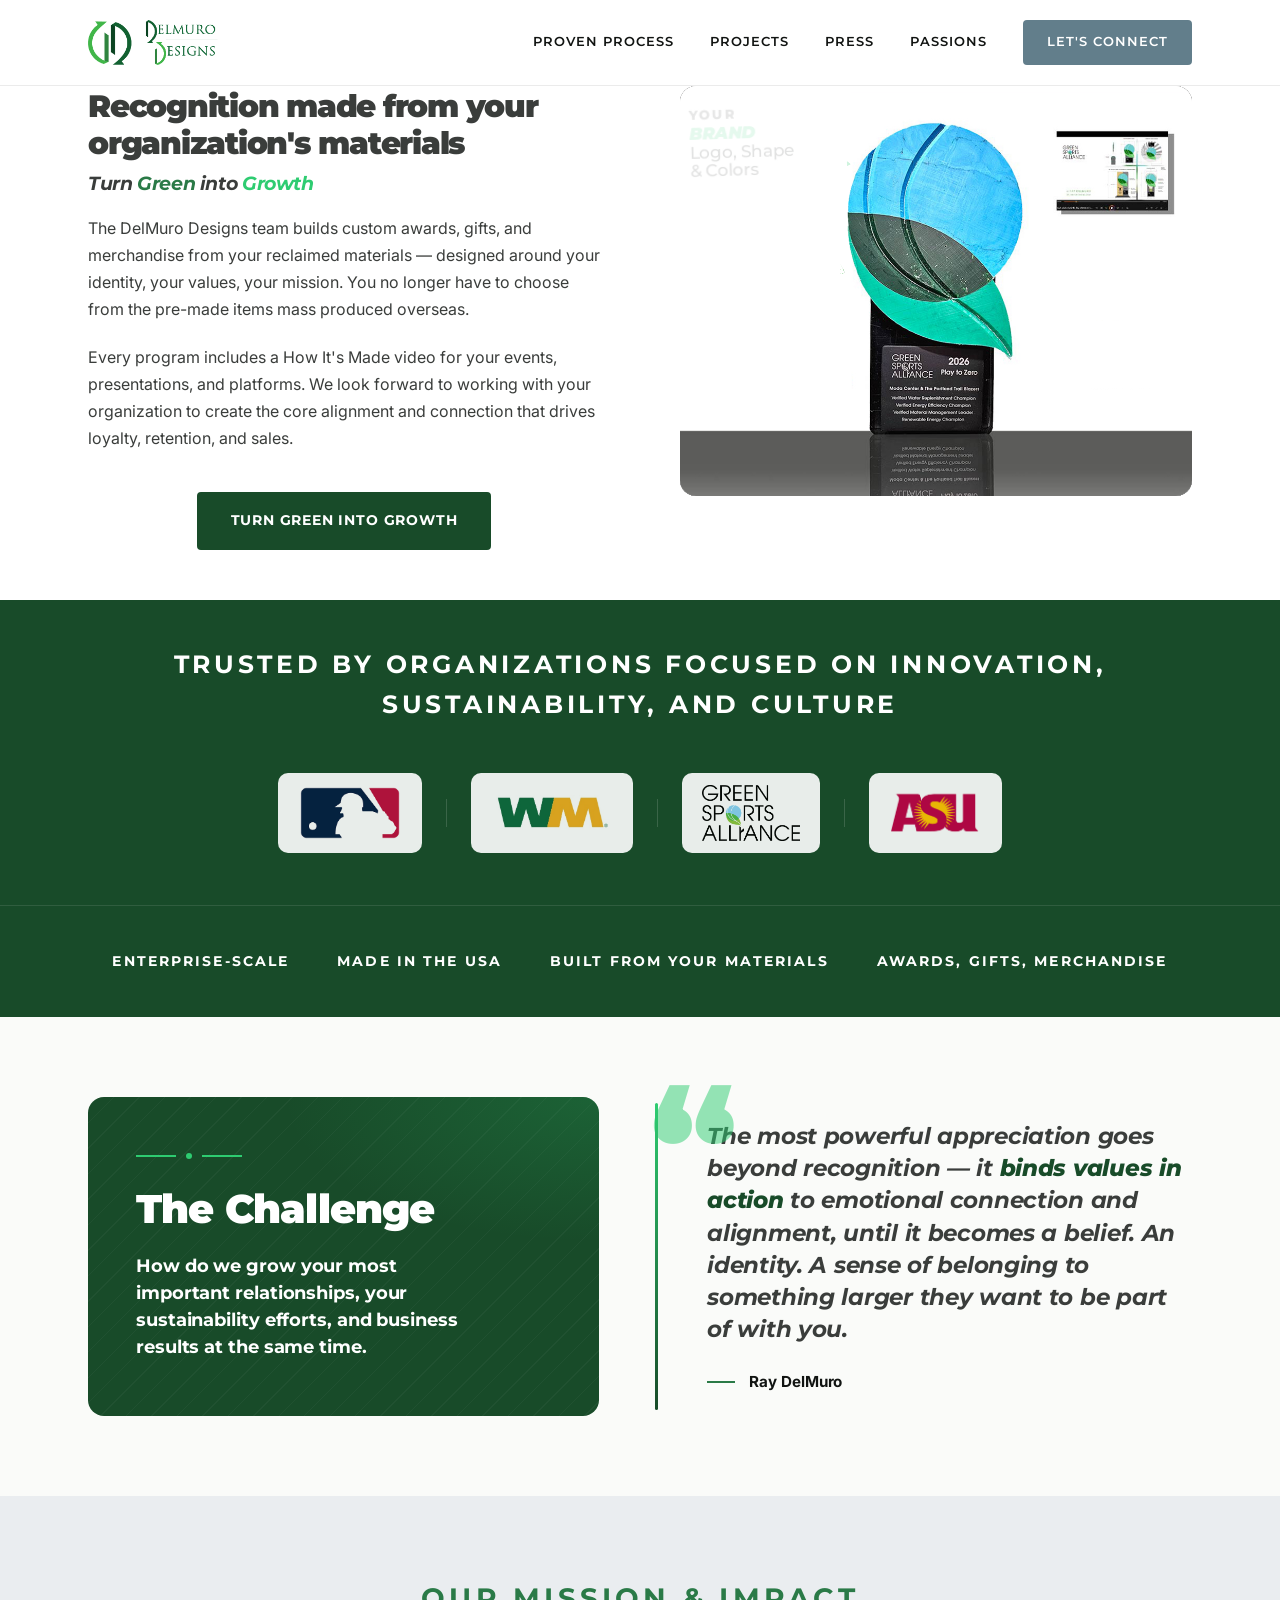
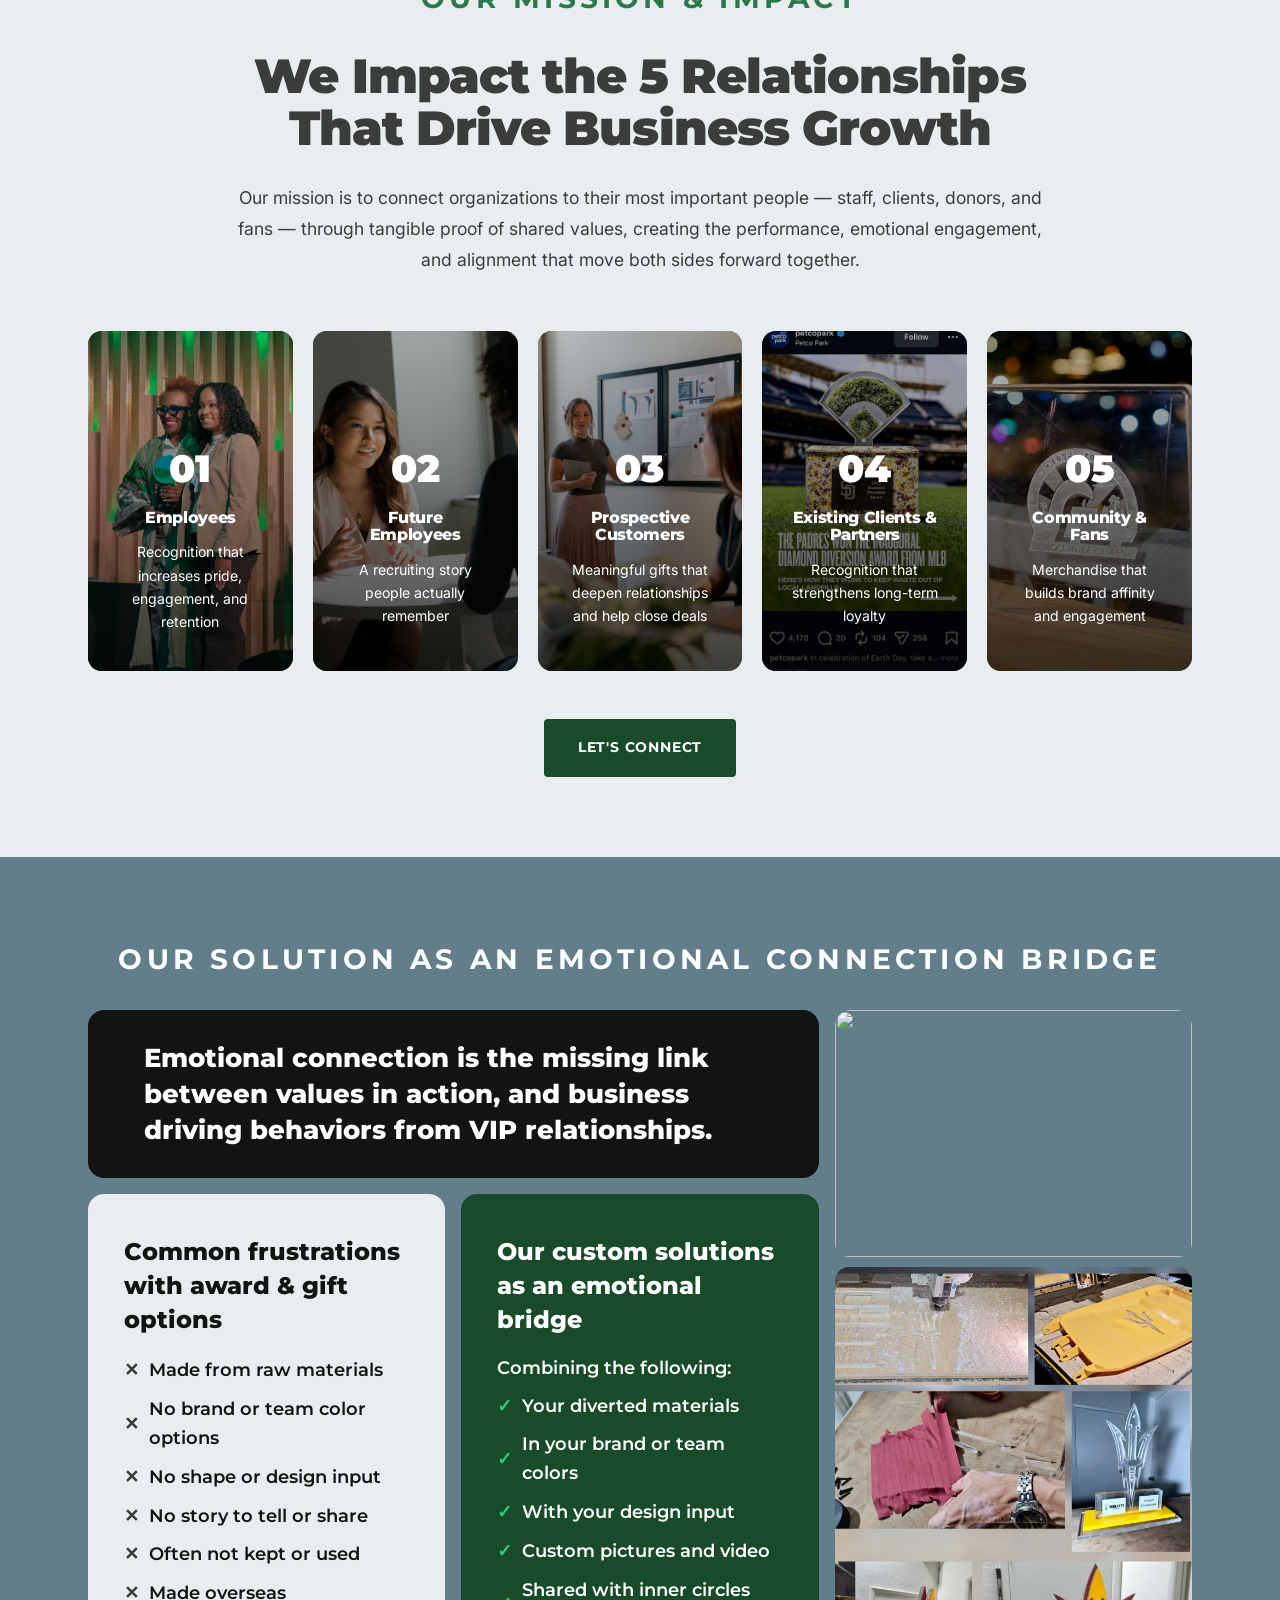
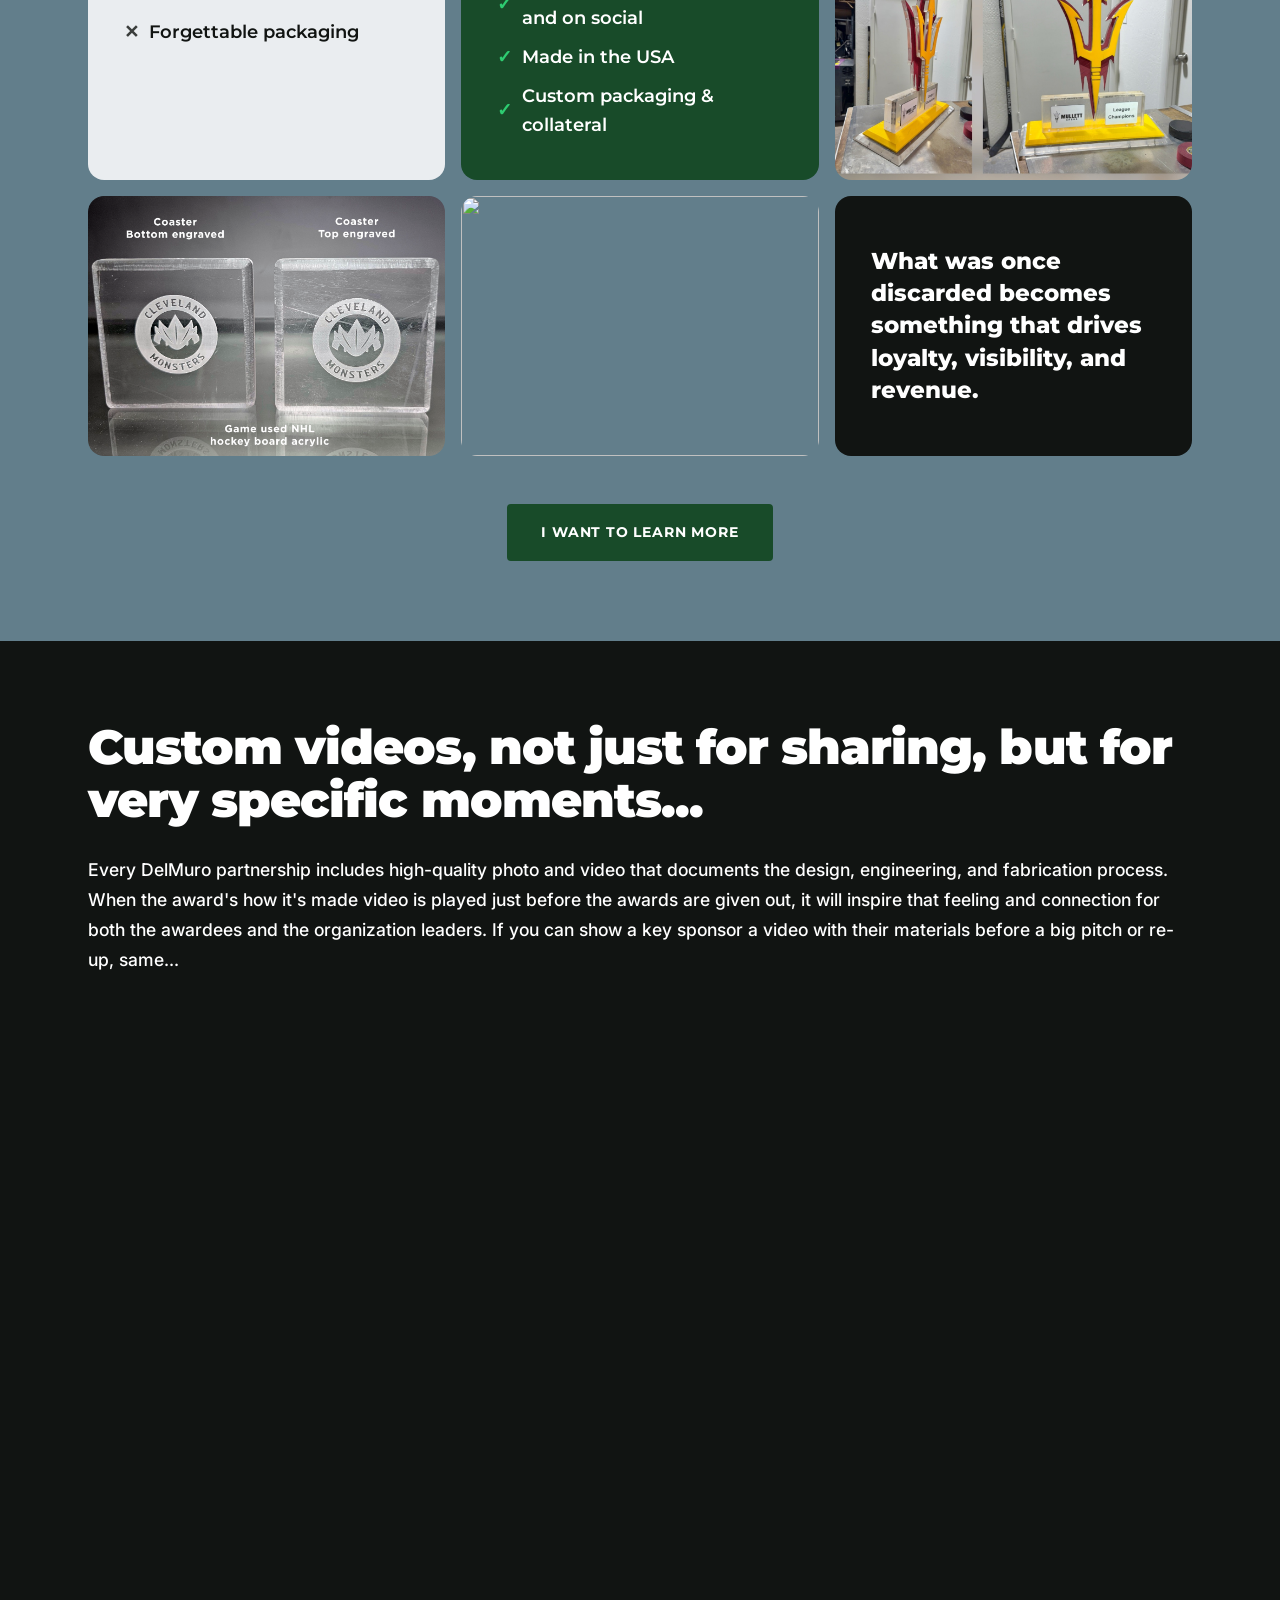
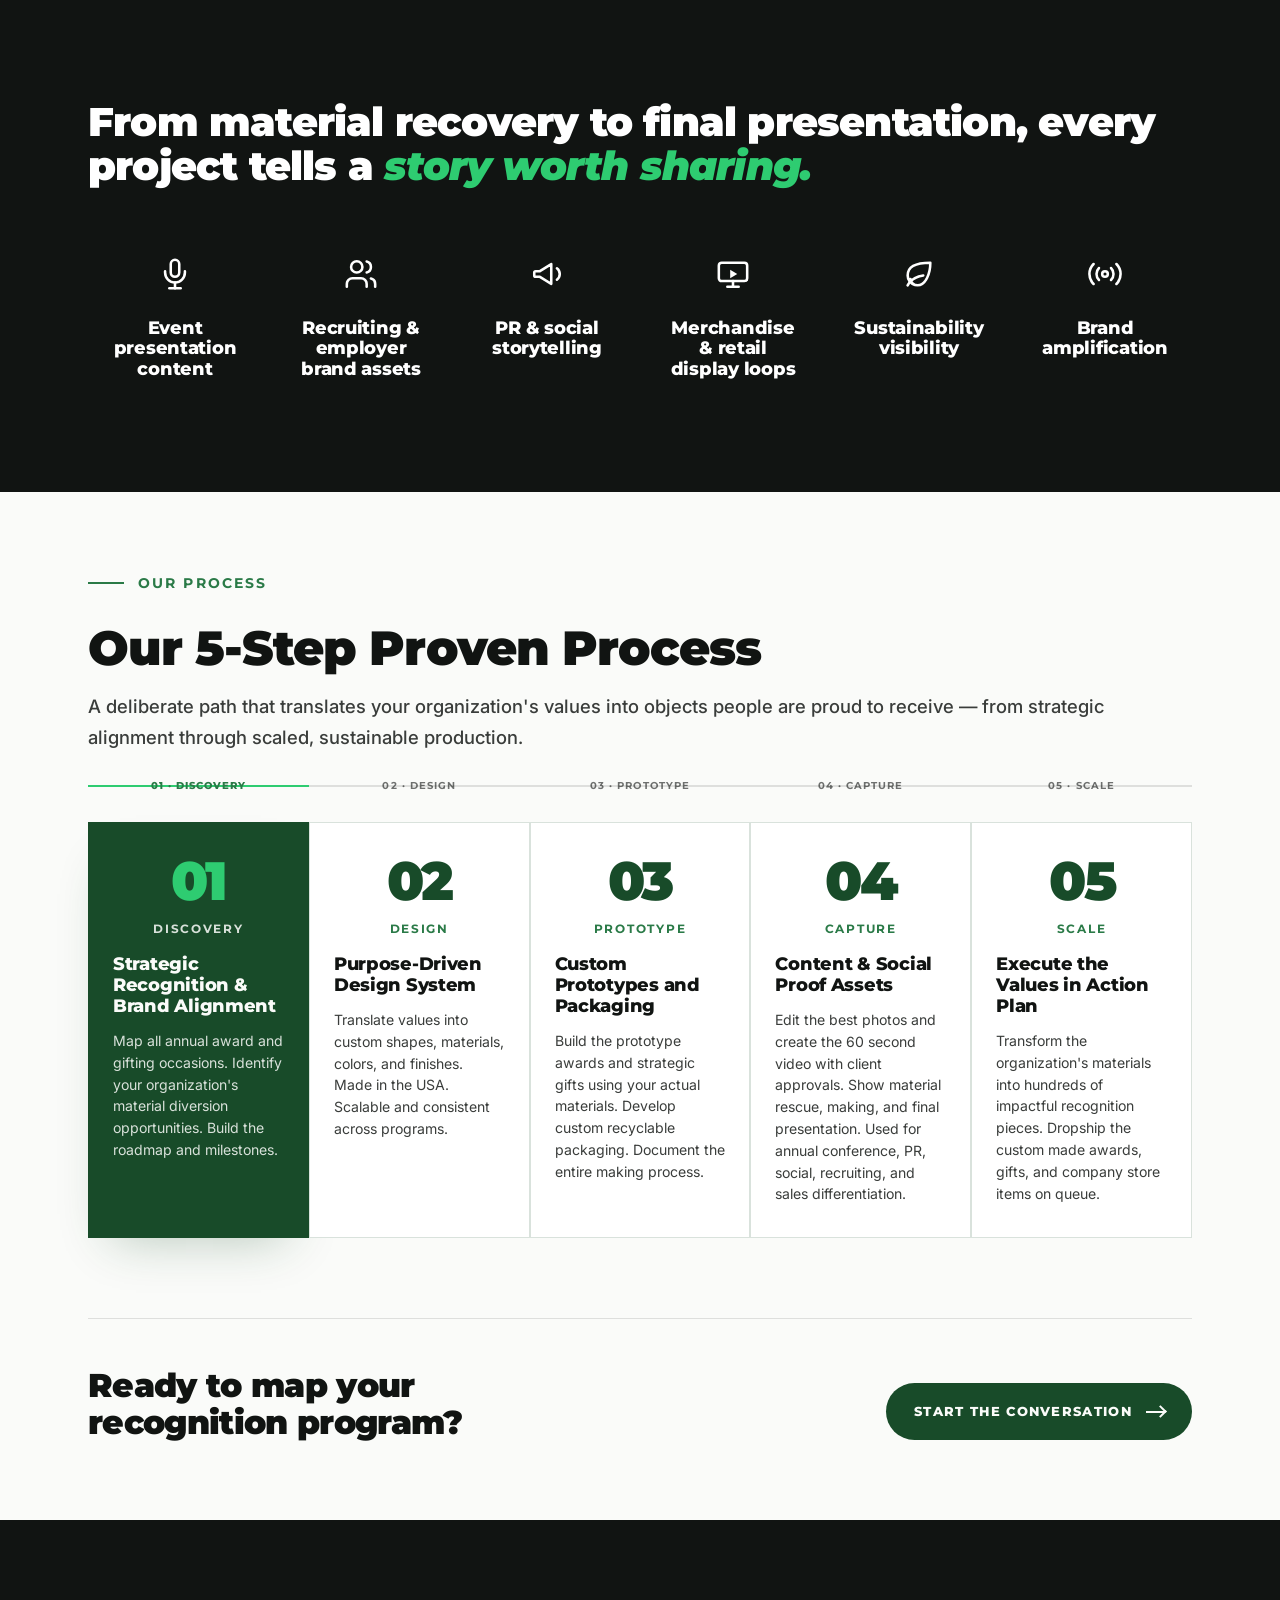
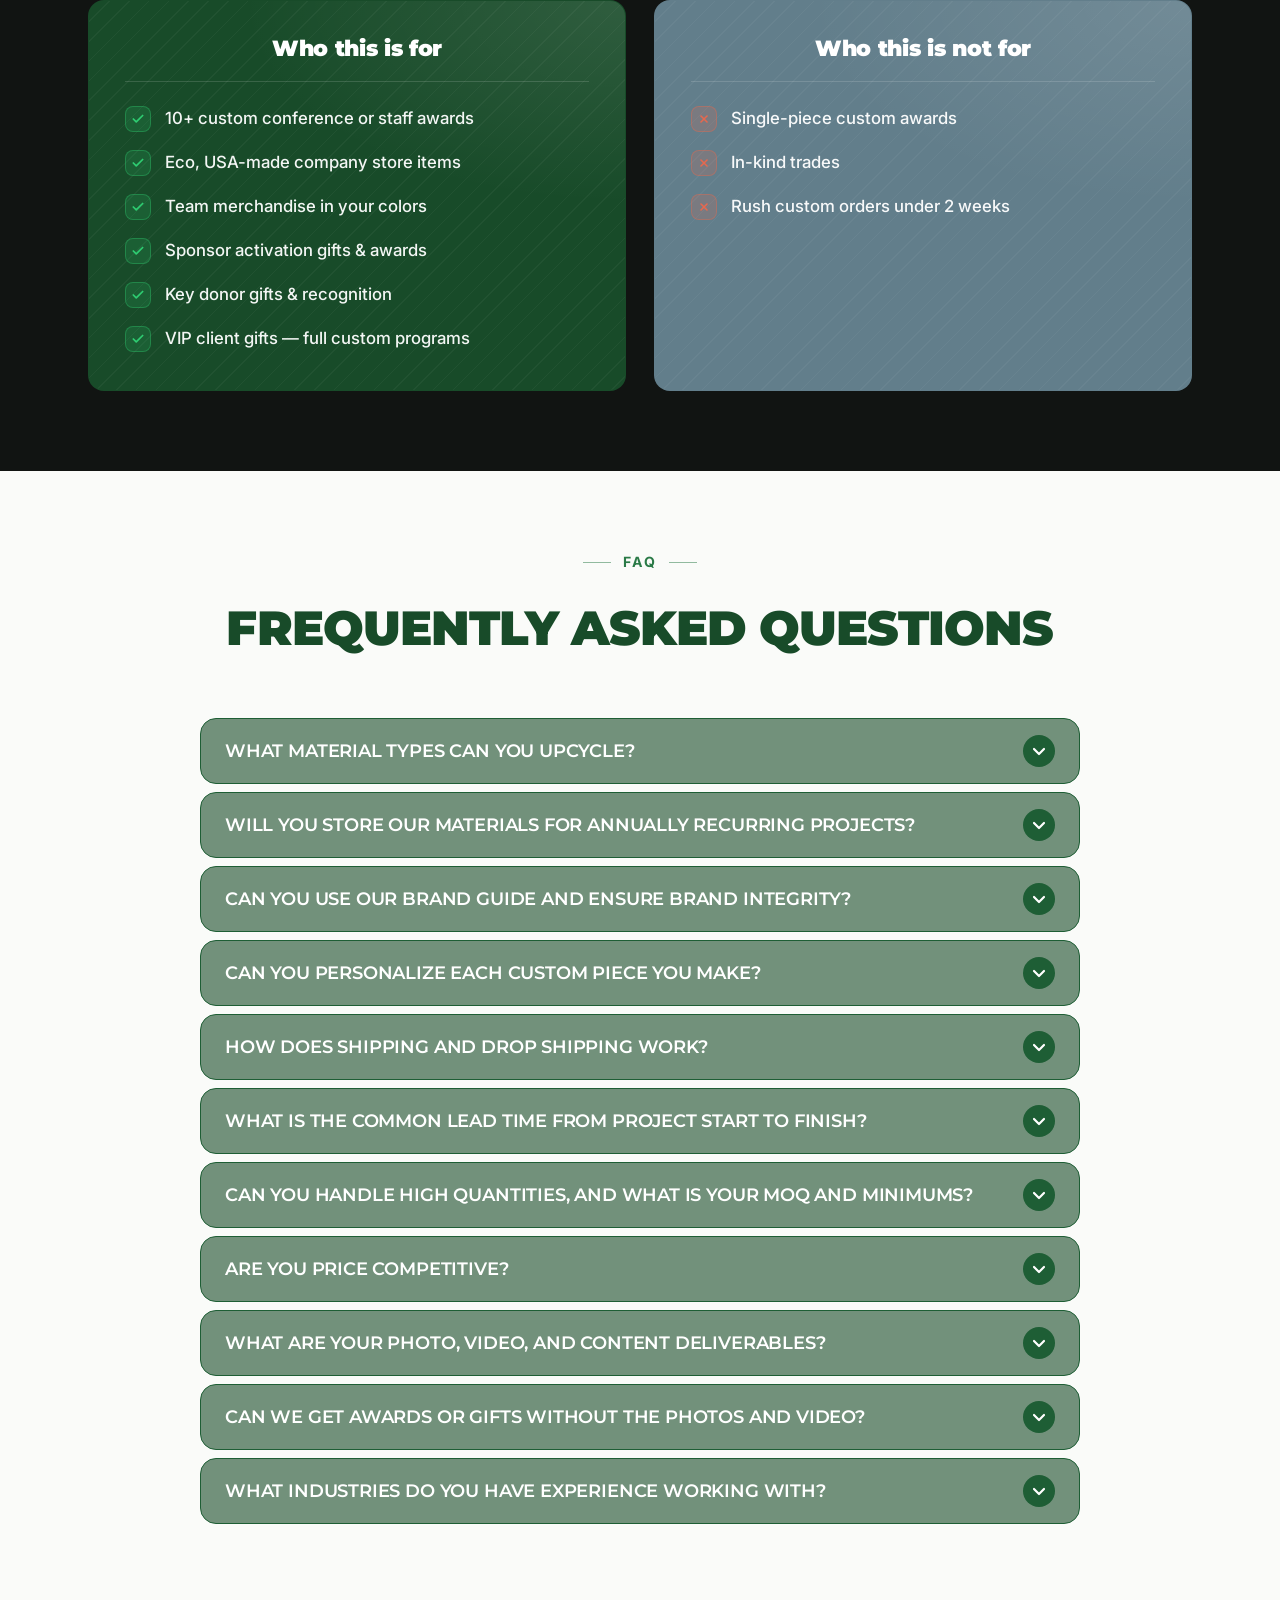
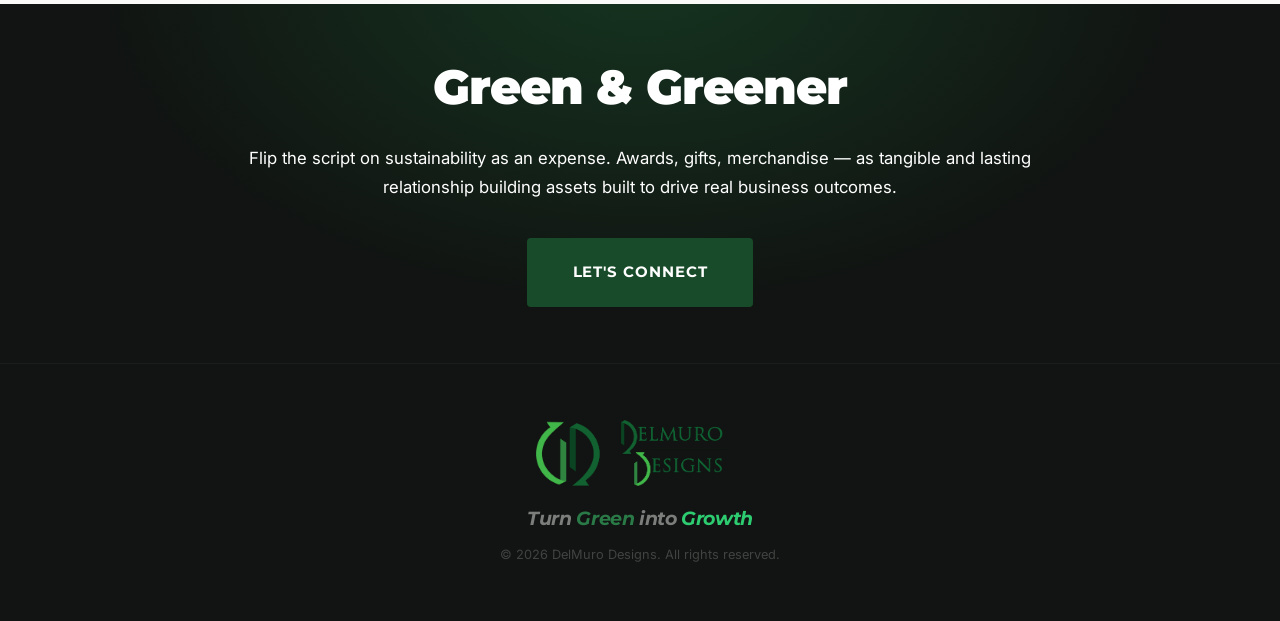
==== commit bc74f5b6: "Fix hero tagline color, process rail strikethrough, and lede spacing - Hero tagline: remove rgba(255" ====
--- a/index.html
+++ b/index.html
@@ -42,7 +42,7 @@
       <div class="hero__left">
         <div class="hero__headline-group">
           <h1 class="hero__headline">Recognition made from your organization's materials</h1>
-          <p class="hero__tagline"><span style="color:rgba(255,255,255,0.45);">Turn</span> <span style="color: var(--green-accent);">Green</span> <span style="color:rgba(255,255,255,0.45);">into</span> <span style="color: #2ECC71;">Growth</span></p>
+          <p class="hero__tagline">Turn <span style="color: var(--green-accent);">Green</span> into <span style="color: #2ECC71;">Growth</span></p>
         </div>
         <div class="hero__copy">
           <p class="hero__body">The DelMuro Designs team builds custom awards, gifts, and merchandise from your reclaimed materials — designed around your identity, your values, your mission. You no longer have to choose from the pre-made items mass produced overseas.</p>
--- a/styles.css
+++ b/styles.css
@@ -1890,9 +1890,9 @@
   font-size:clamp(2rem,4vw,3rem);line-height:1.1;letter-spacing:-.02em;
   color:var(--dm-ink);margin:0 0 16px;max-width:100%;width:100%;}
 .dm-pp-lede{font-family:"Inter",sans-serif;font-weight:500;font-size:1.155rem;
-  line-height:1.65;color:var(--dm-ink-soft);max-width:100%;margin:0 0 64px;}
+  line-height:1.65;color:var(--dm-ink-soft);max-width:100%;margin:0 0 10px;}
 .dm-pp-meta{display:grid;grid-template-columns:repeat(3,1fr);gap:24px;
-  margin-bottom:64px;border-top:1px solid var(--dm-rule);
+  margin-top:54px;margin-bottom:64px;border-top:1px solid var(--dm-rule);
   border-bottom:1px solid var(--dm-rule);padding:20px 0;}
 .dm-pp-meta .dm-pp-meta-item{display:flex;flex-direction:column;gap:6px;}
 .dm-pp-meta .dm-pp-k{font-family:"Montserrat",sans-serif;font-weight:700;font-size:.72rem;
@@ -2597,7 +2597,7 @@
 @media (max-width: 560px) {
   .dm-pp-container { padding: 0 20px; }
   .dm-pp-headline { font-size: clamp(1.3rem, 5vw, 1.8rem); }
-  .dm-pp-lede { font-size: 0.92rem; margin-bottom: 40px; }
+  .dm-pp-lede { font-size: 0.92rem; }
   .sws-head { margin-top: 44px; margin-bottom: 28px; }
   .hero__subheadline { font-size: 0.82rem; }
   .rel__card { min-height: 260px; }
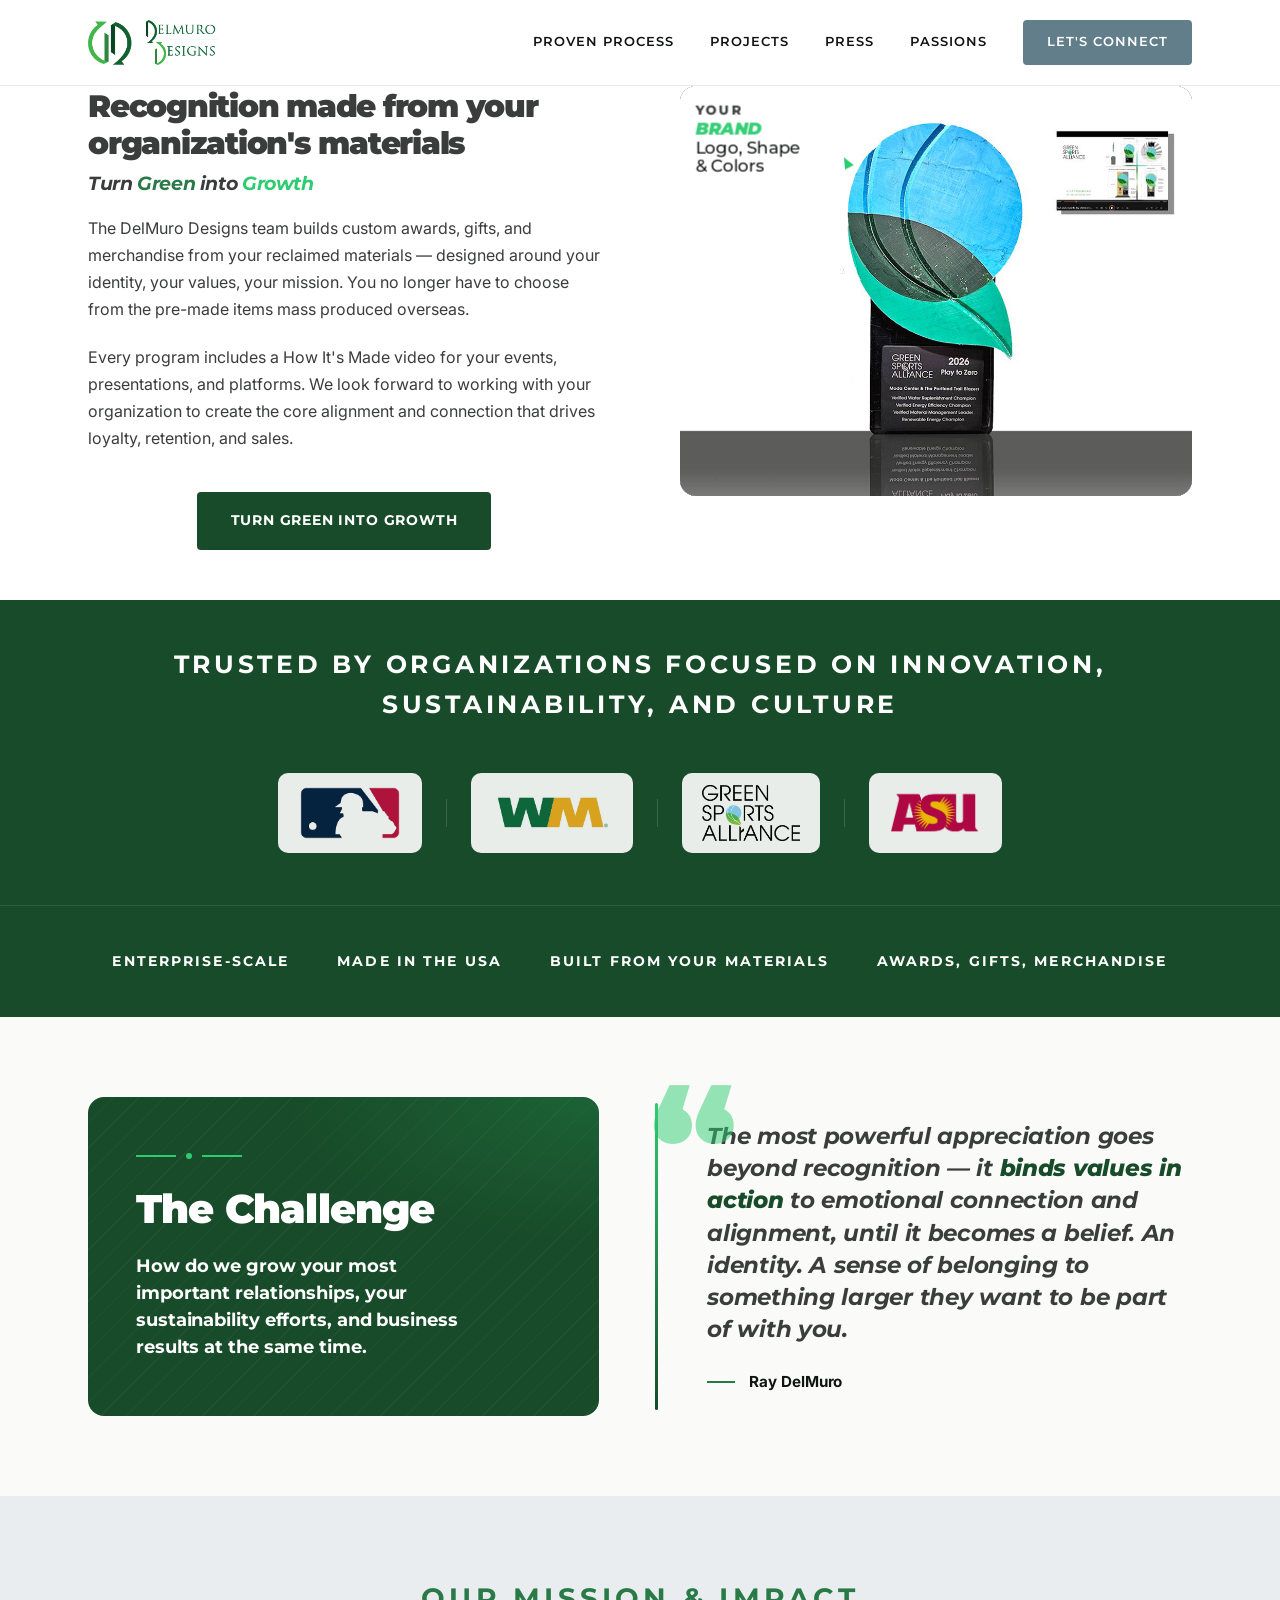
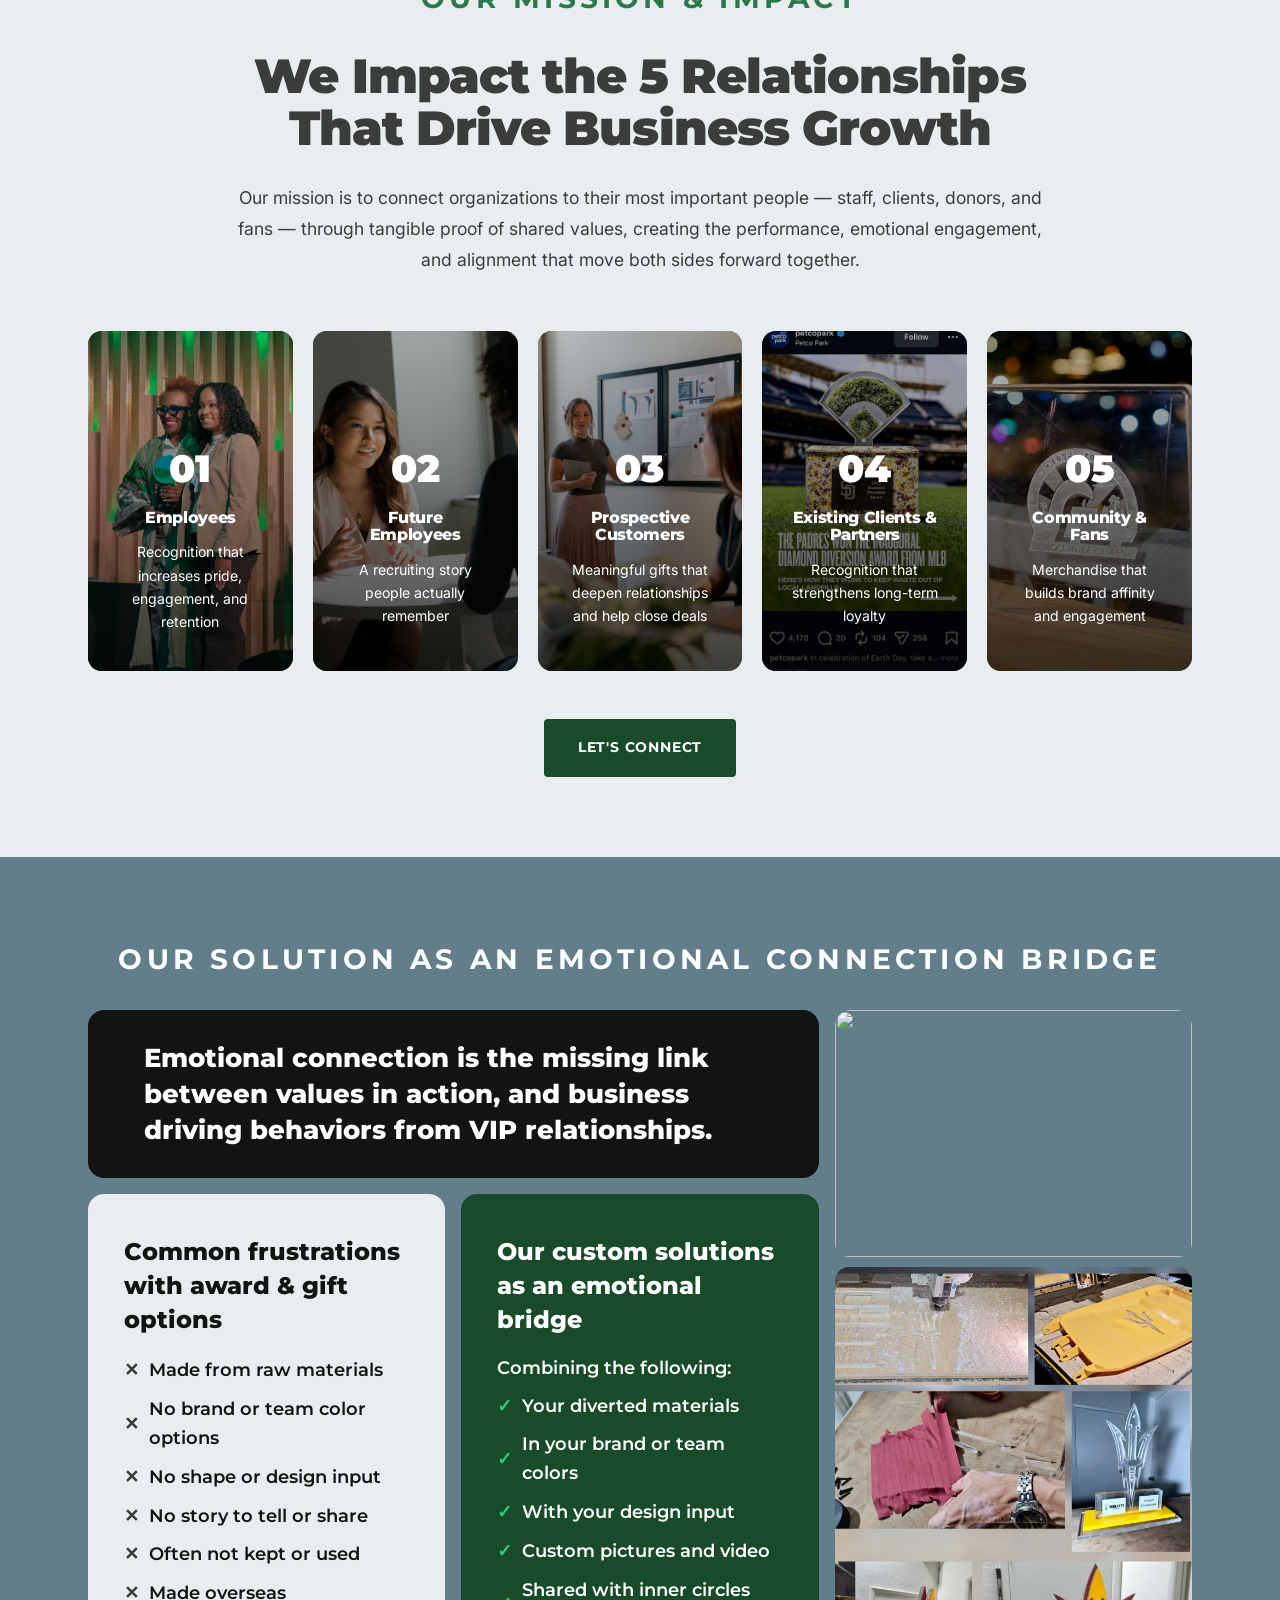
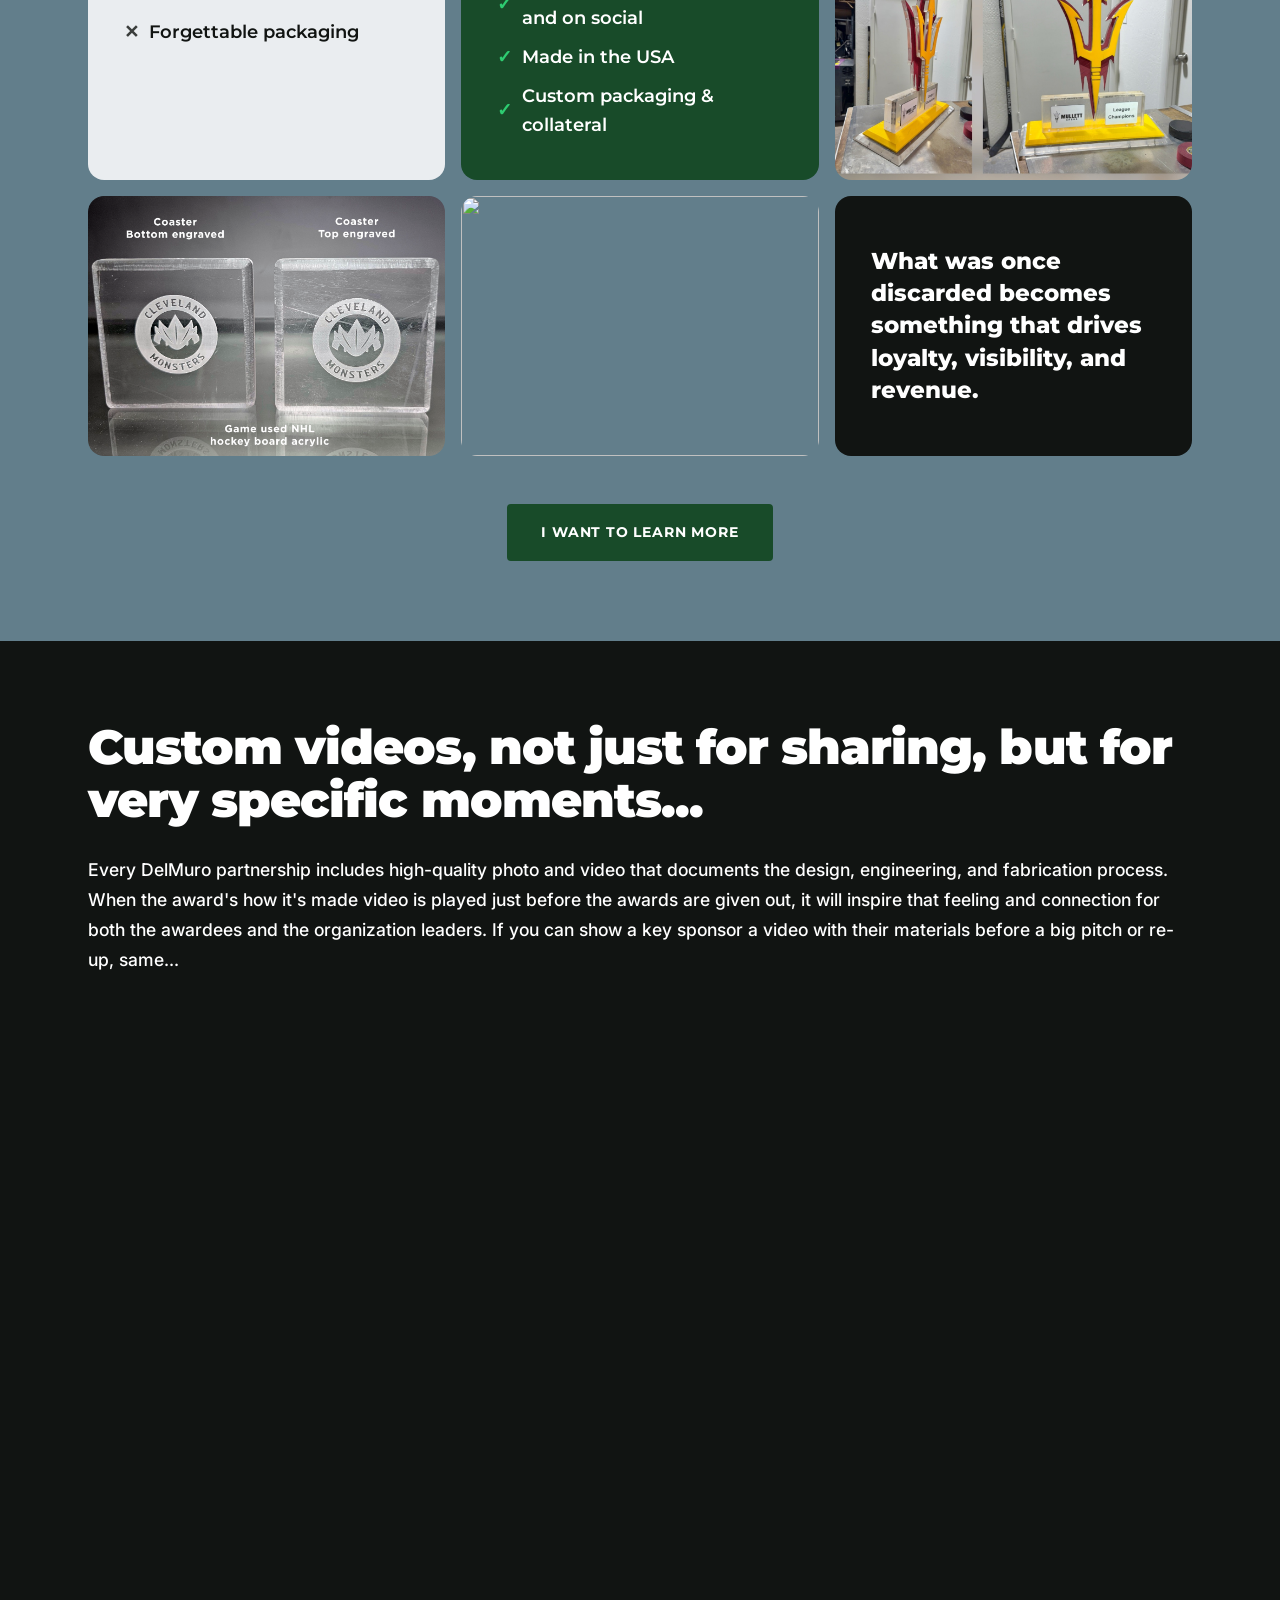
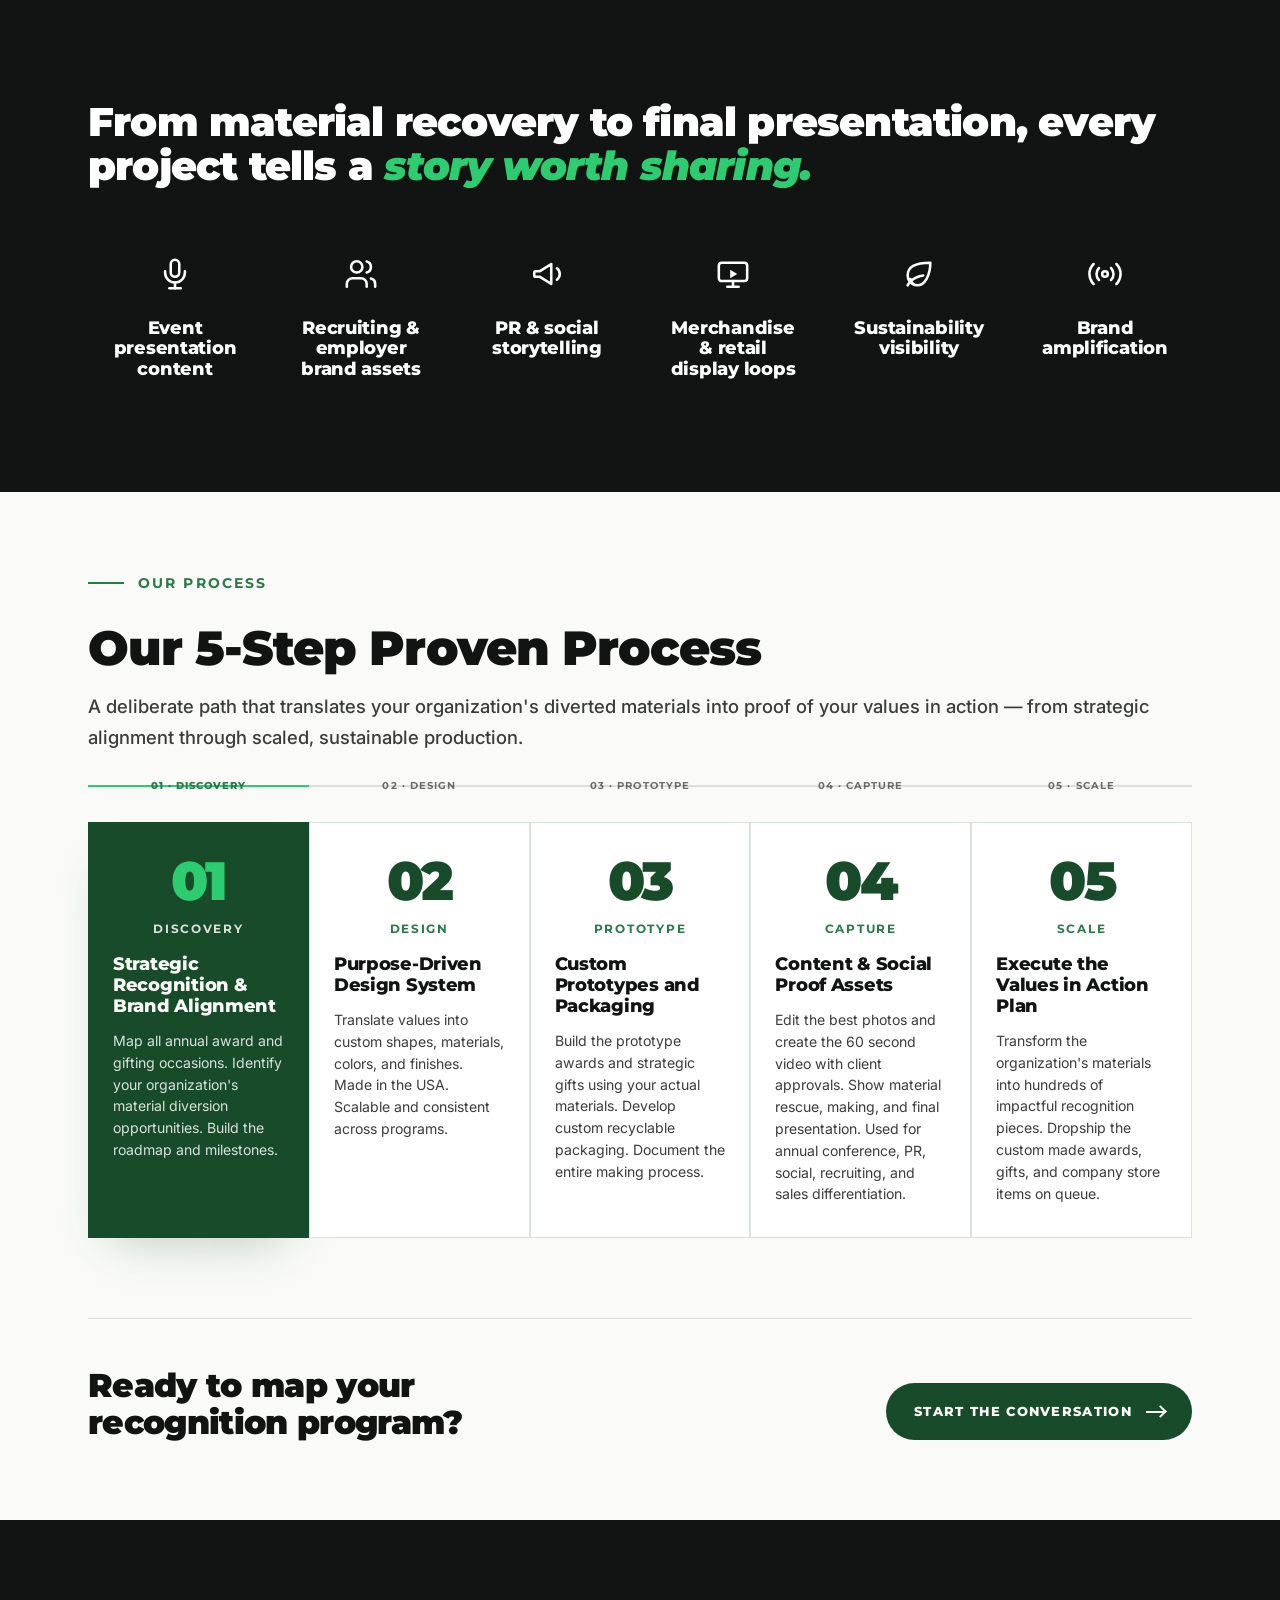
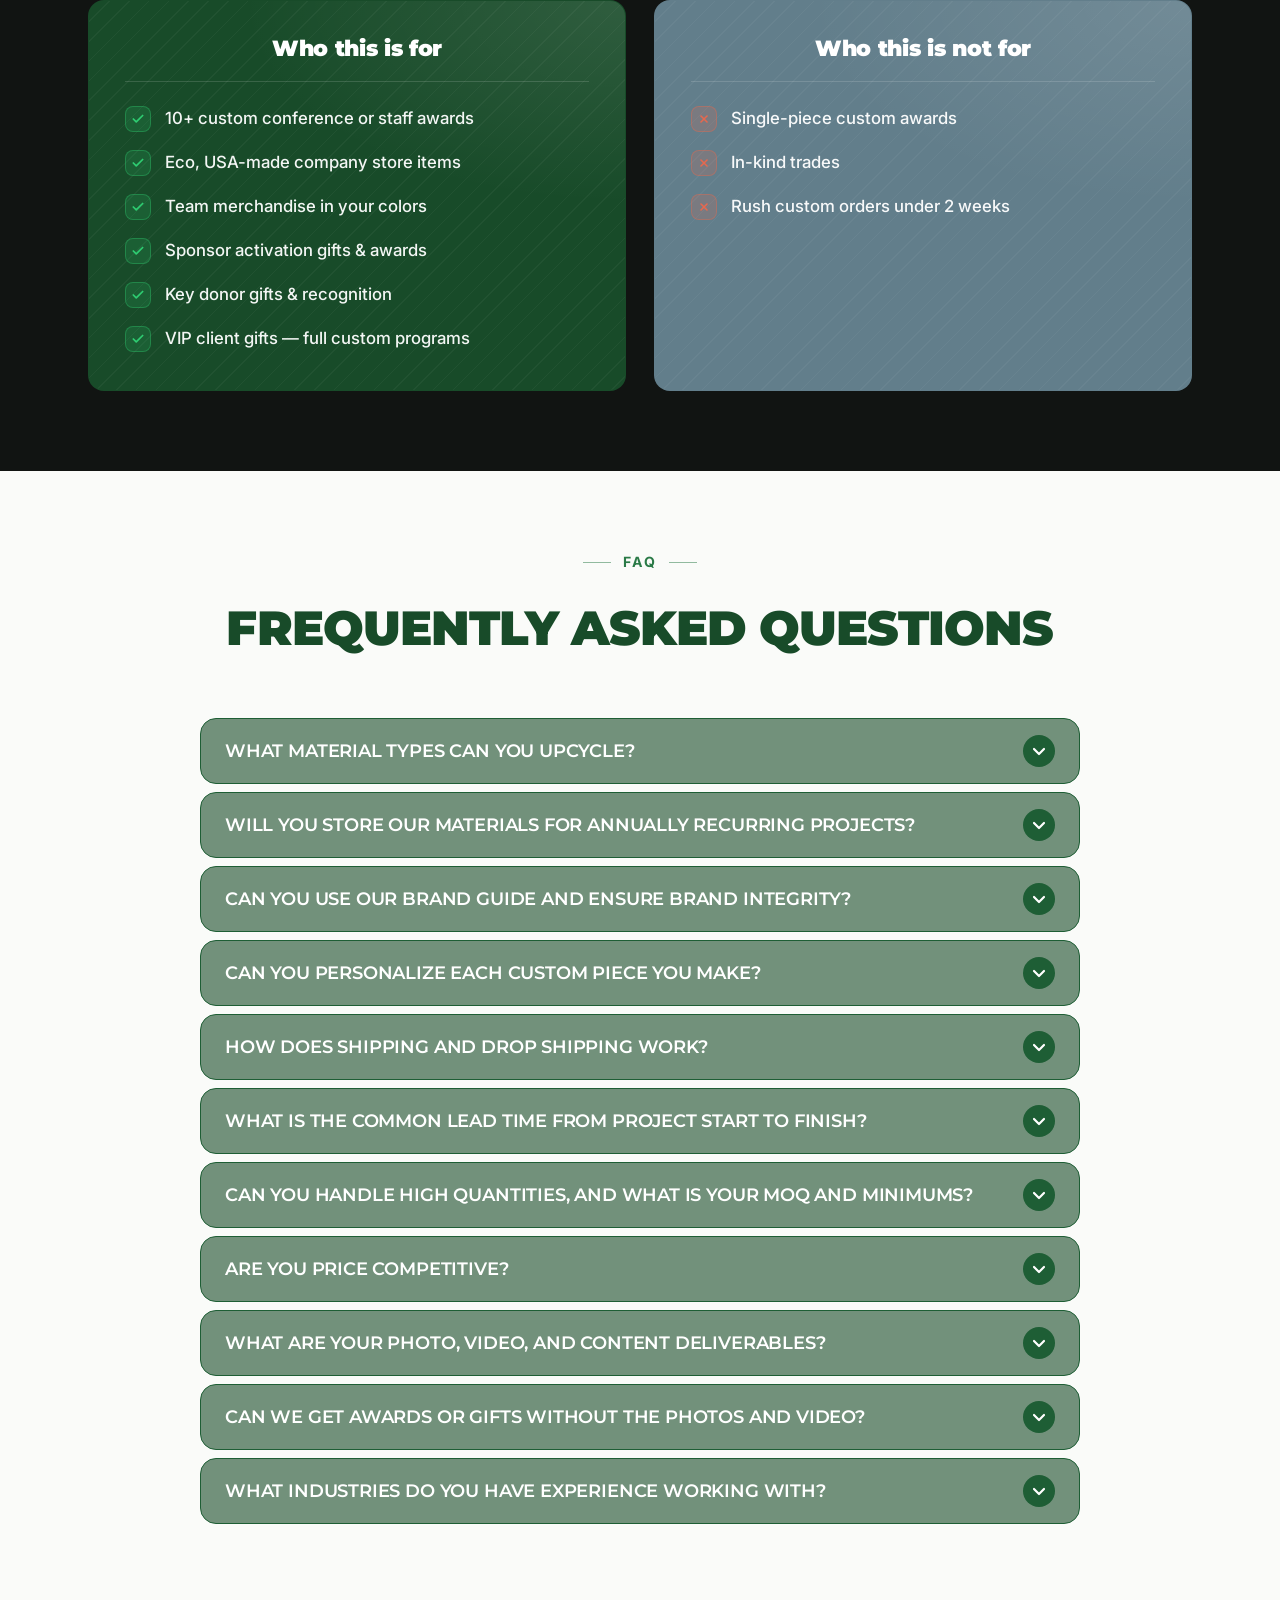
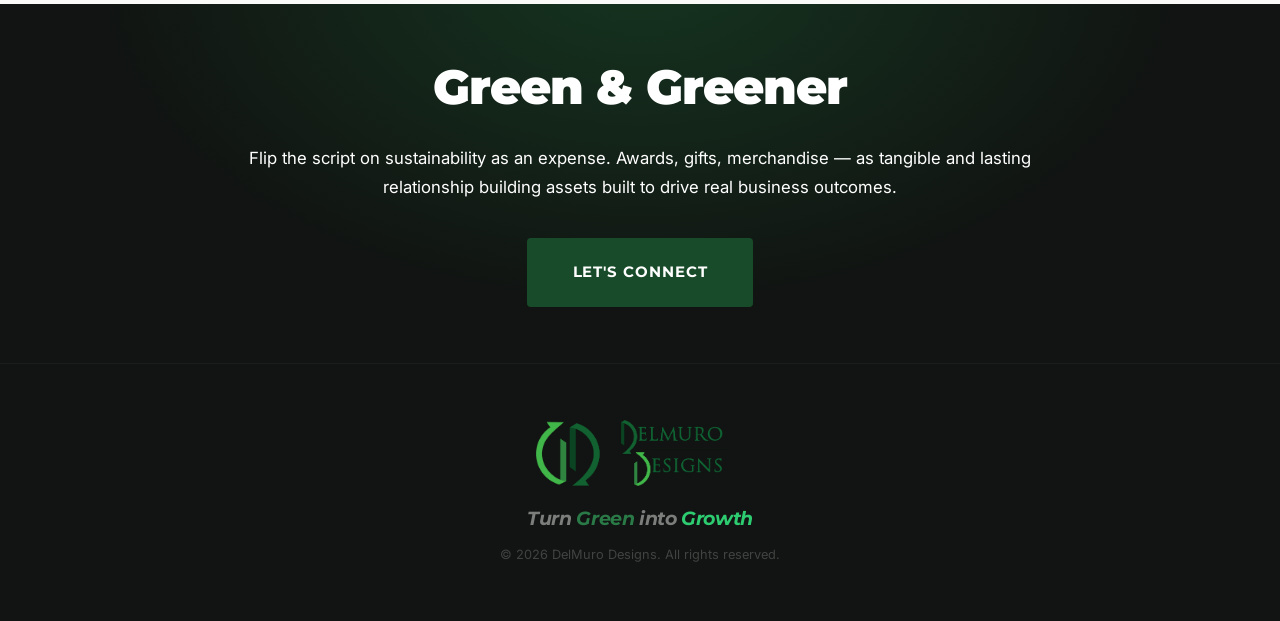
==== commit cd7bbd02: "Update proven process lede copy Co-Authored-By: Claude Sonnet 4.6 <noreply@anthropic.com>" ====
--- a/index.html
+++ b/index.html
@@ -570,7 +570,7 @@
 
     <h2 class="dm-pp-headline">Our 5-Step Proven Process</h2>
 
-    <p class="dm-pp-lede">A deliberate path that translates your organization's values into objects people are proud to receive — from strategic alignment through scaled, sustainable production.</p>
+    <p class="dm-pp-lede">A deliberate path that translates your organization's diverted materials into proof of your values in action — from strategic alignment through scaled, sustainable production.</p>
 
     <div class="dm-pp-boxes-wrap">
       <div class="dm-pp-srail">
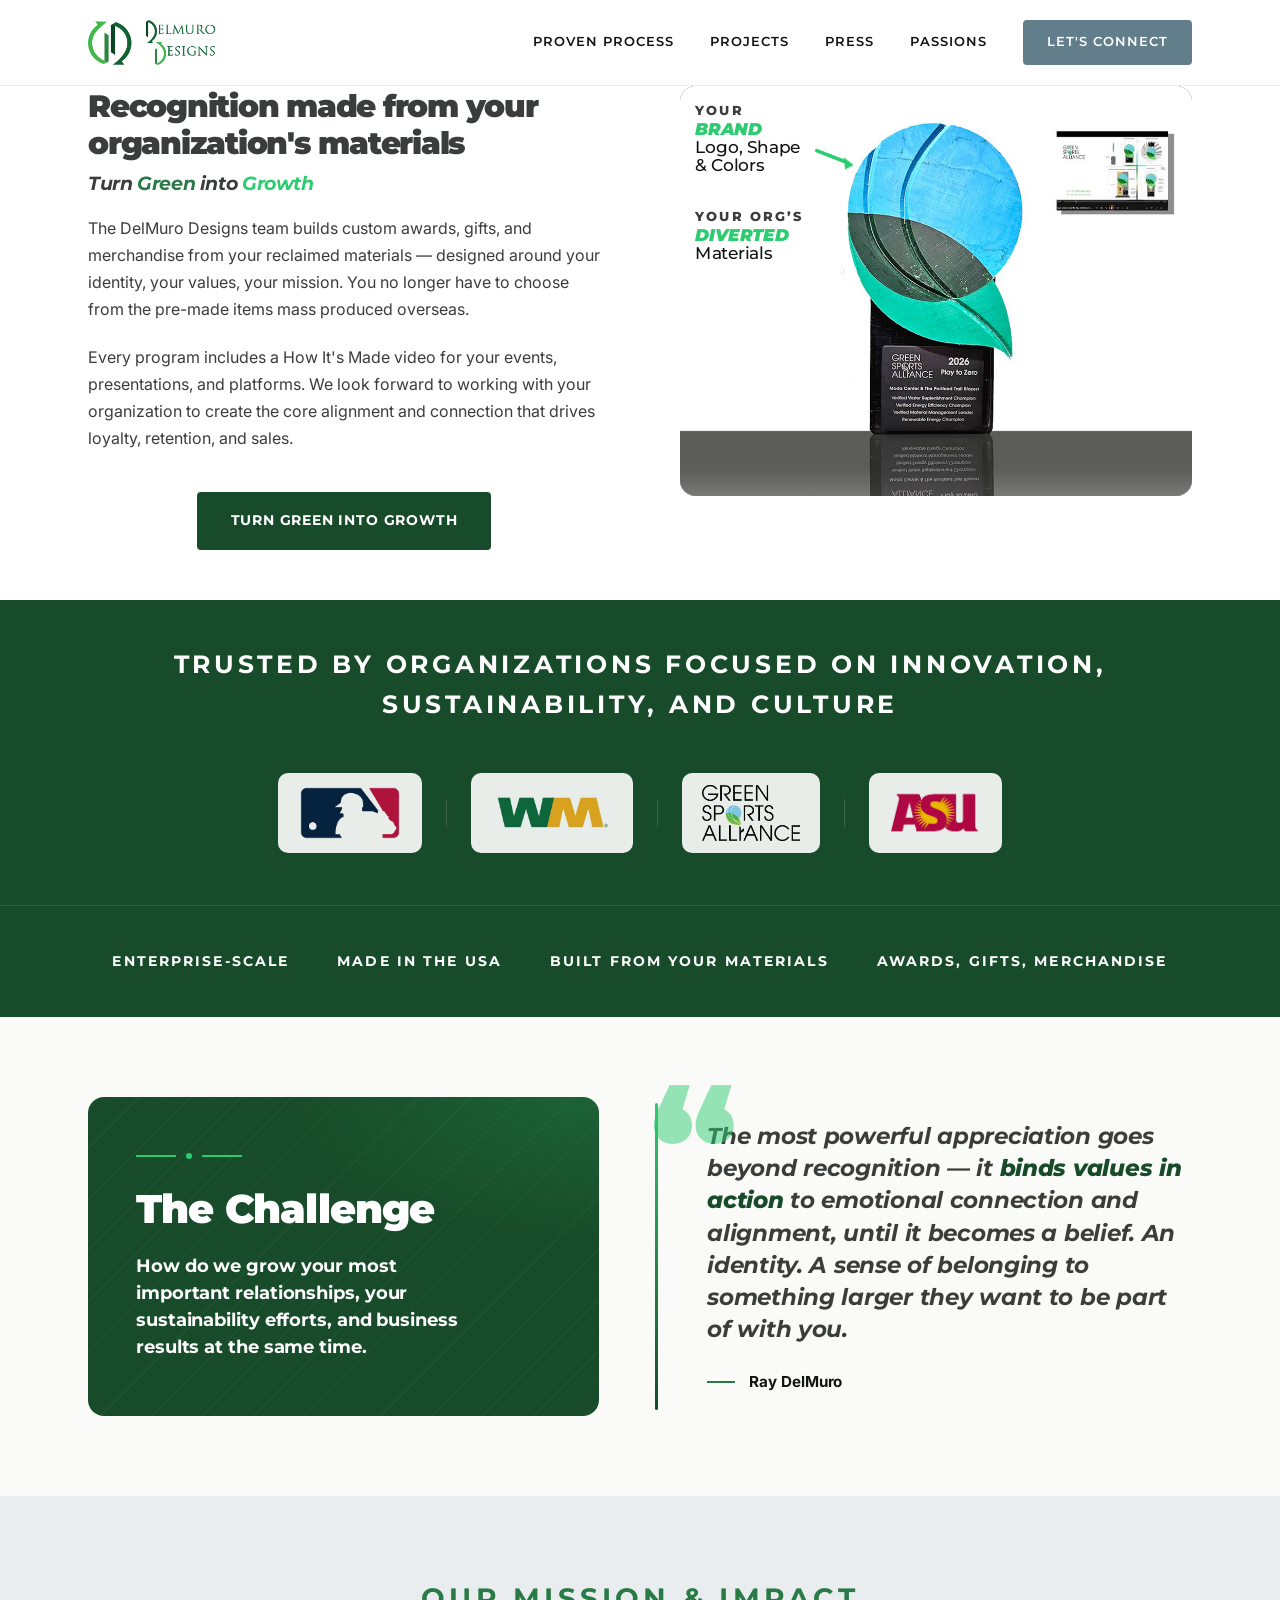
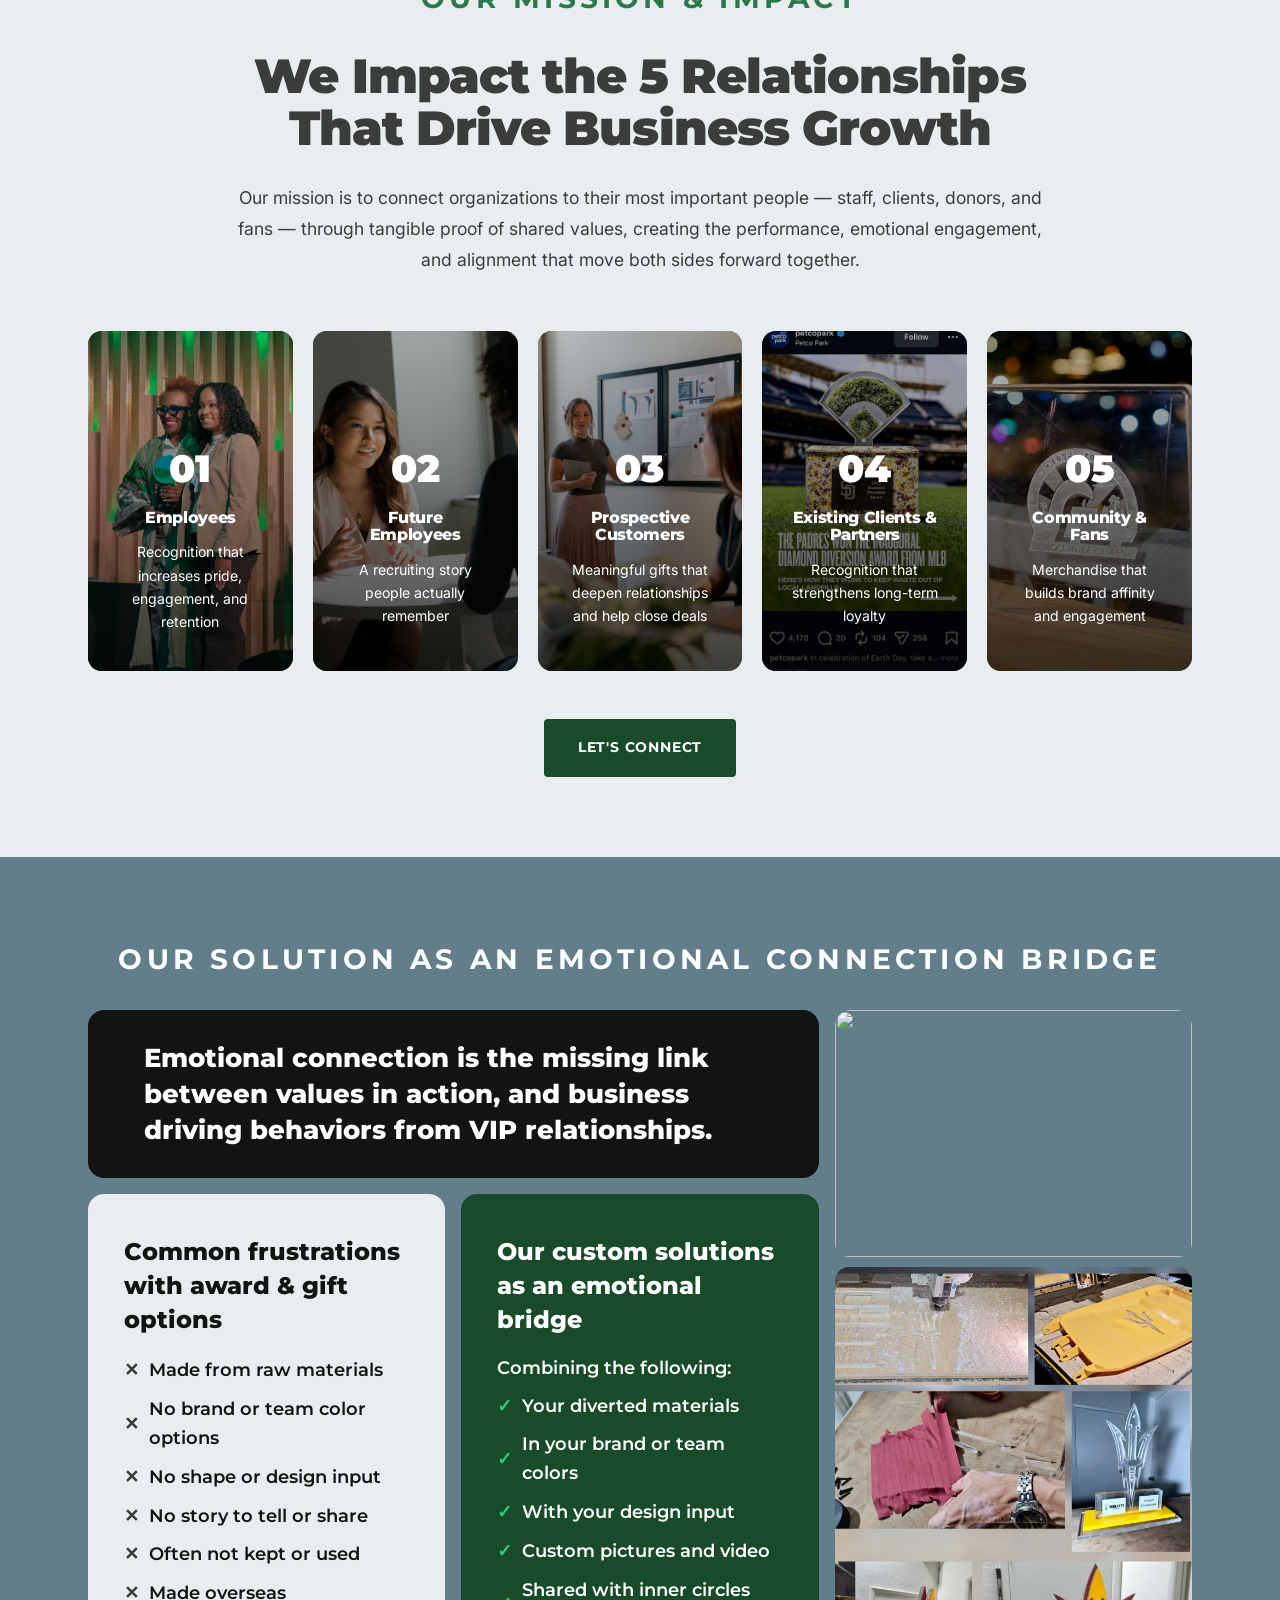
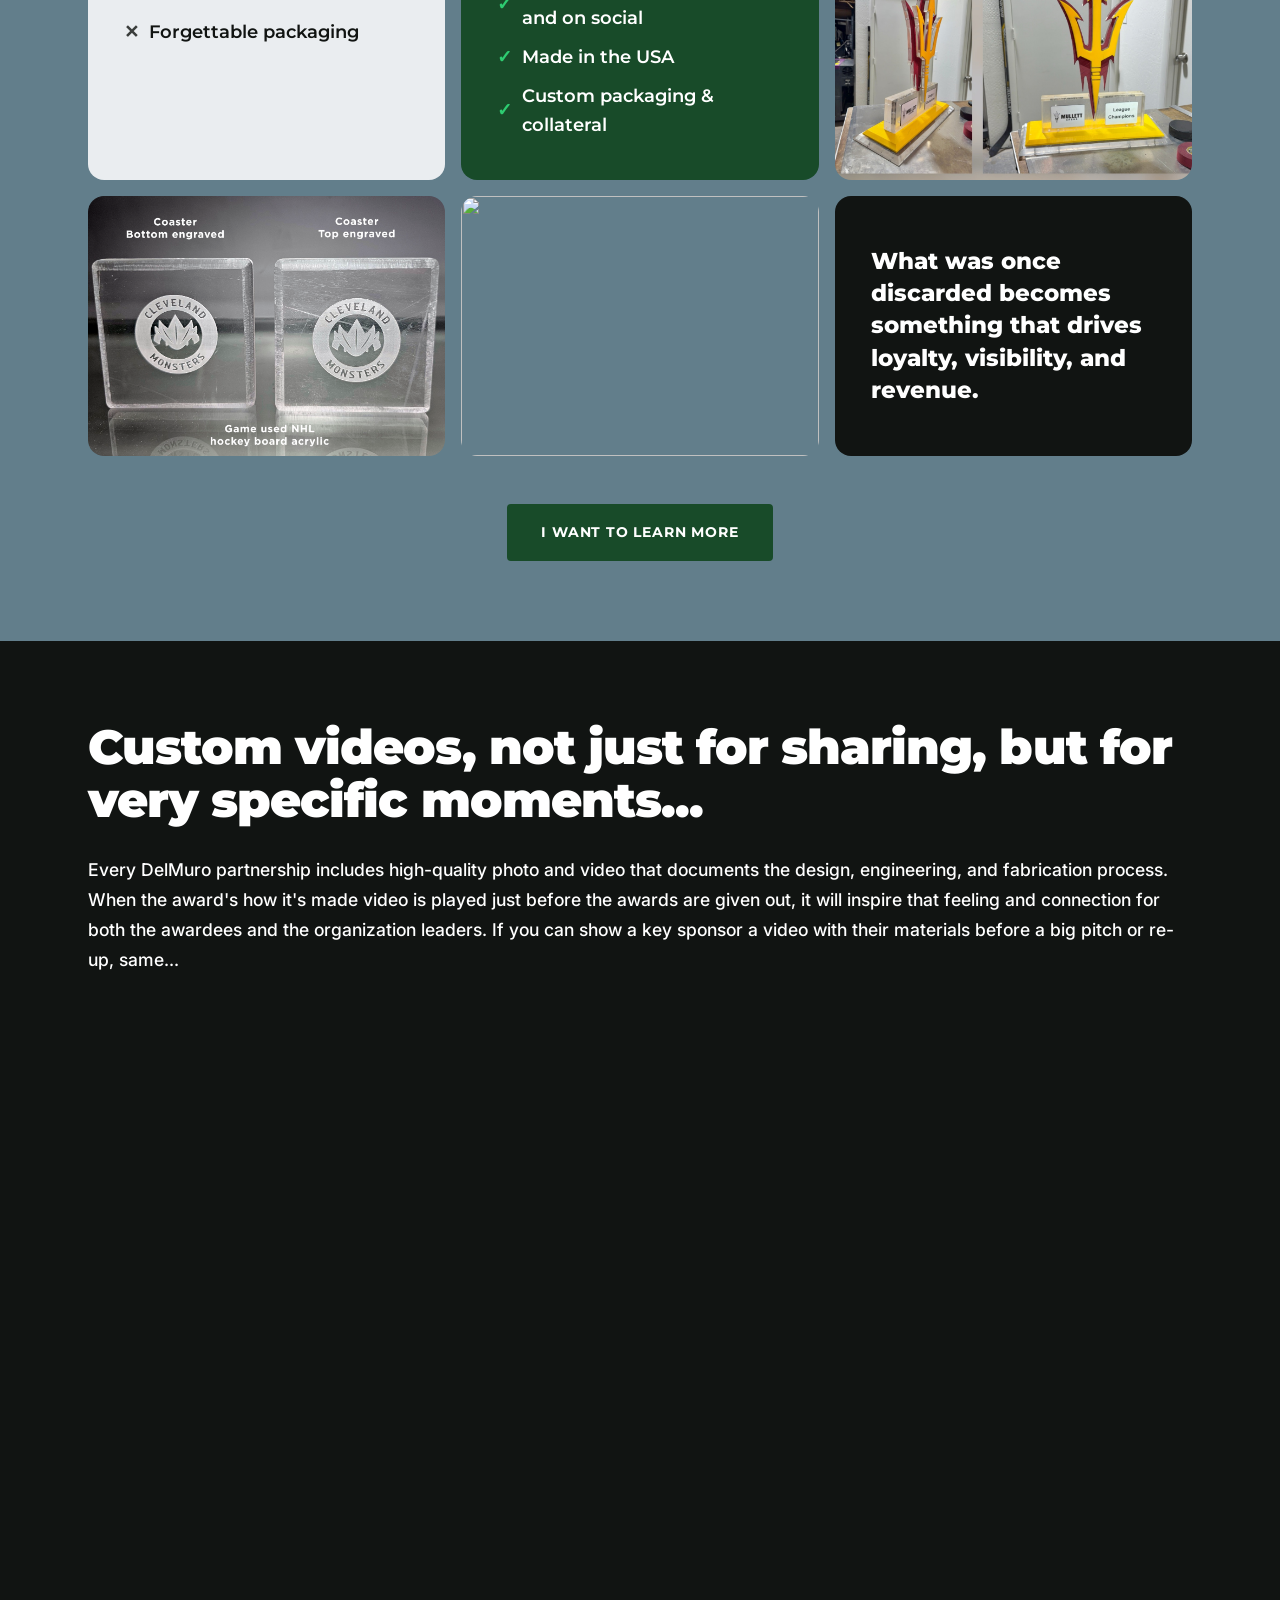
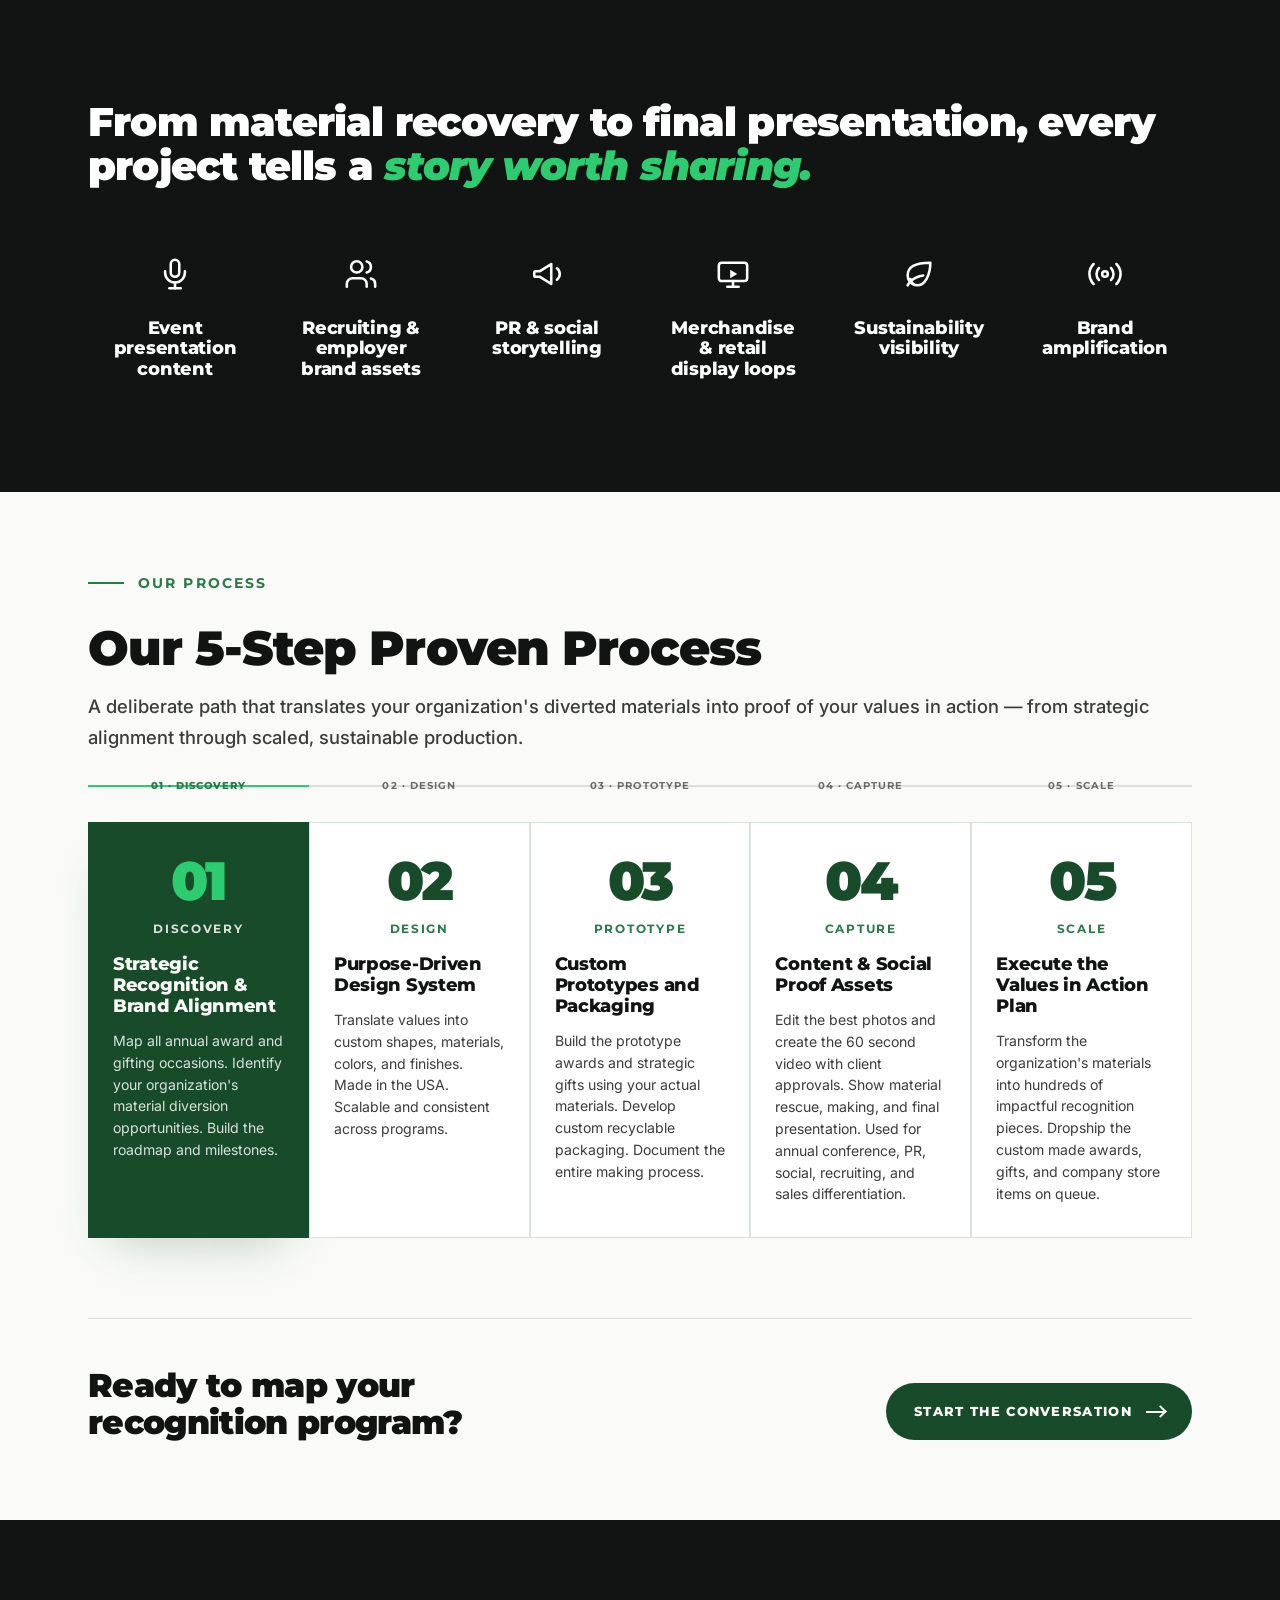
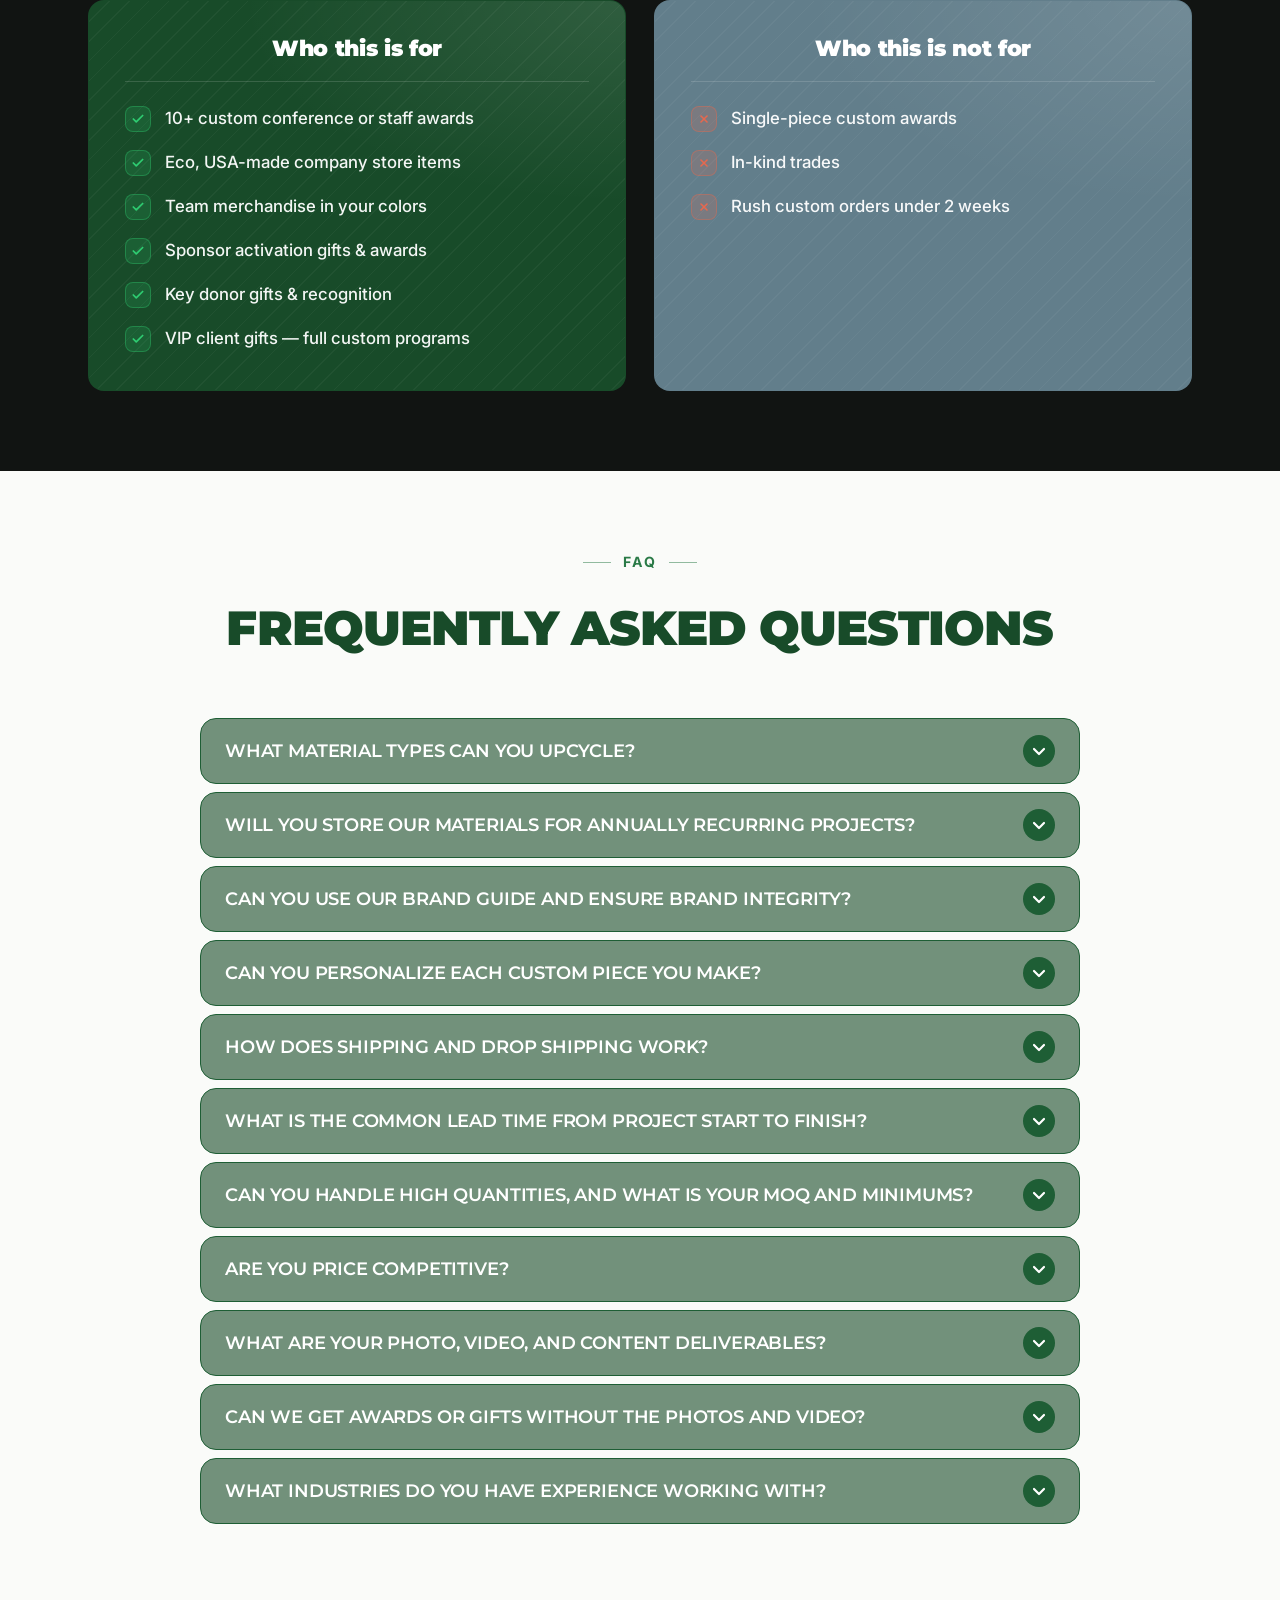
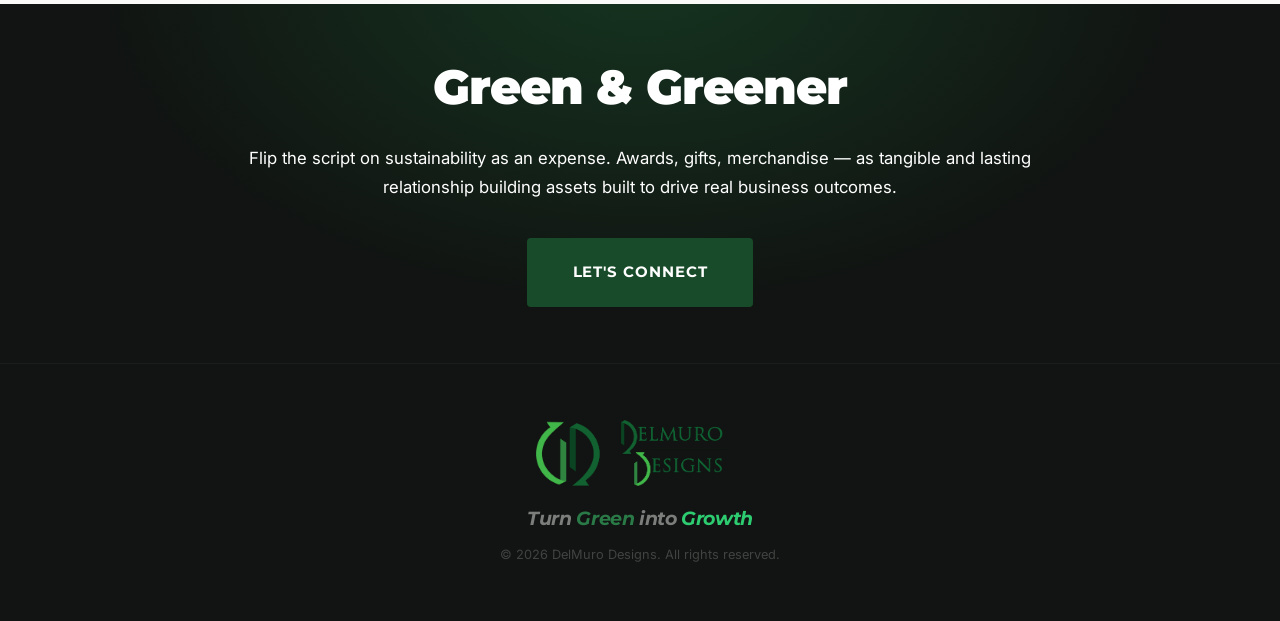
==== commit 540eb82b: "Update FAQ answer on high quantity/minimum order copy Co-Authored-By: Claude Sonnet 5 <noreply@anthr" ====
--- a/index.html
+++ b/index.html
@@ -869,7 +869,7 @@
             <div class="faq-panel-inner">
               <div class="faq-answer">
                 <div class="faq-divider"></div>
-                <p>We can handle high volumes and have an in-house staff and equipment to do so. Our current minimum is $5,000 for a custom project.</p>
+                <p>We can handle high volumes and have an in-house staff and equipment to process them efficiently. The key is to have the time to setup the jigs, fixtures, and train the staff on each bespoke item. This is why we don't normally do custom rush orders. Our minimum order for custom awards is 10 units. For products or gifts it's on a case by case basis.</p>
               </div>
             </div>
           </div>
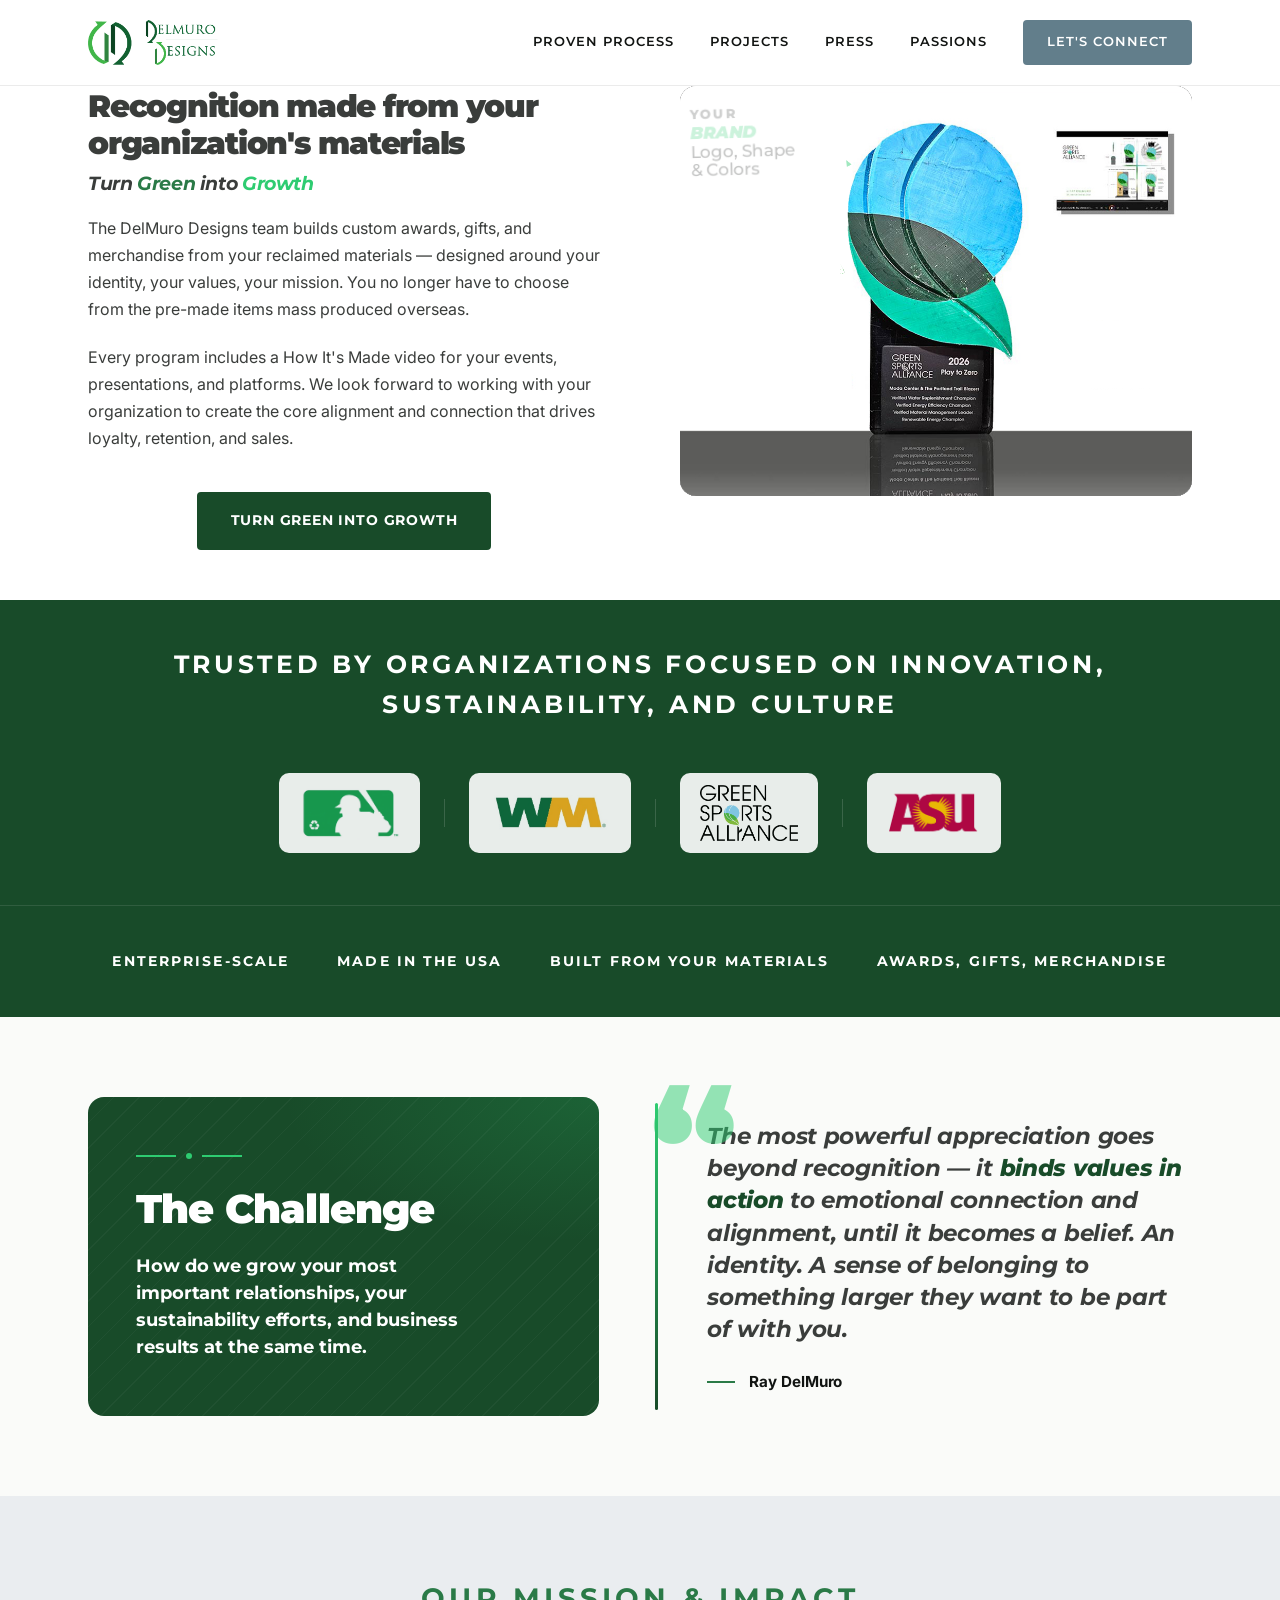
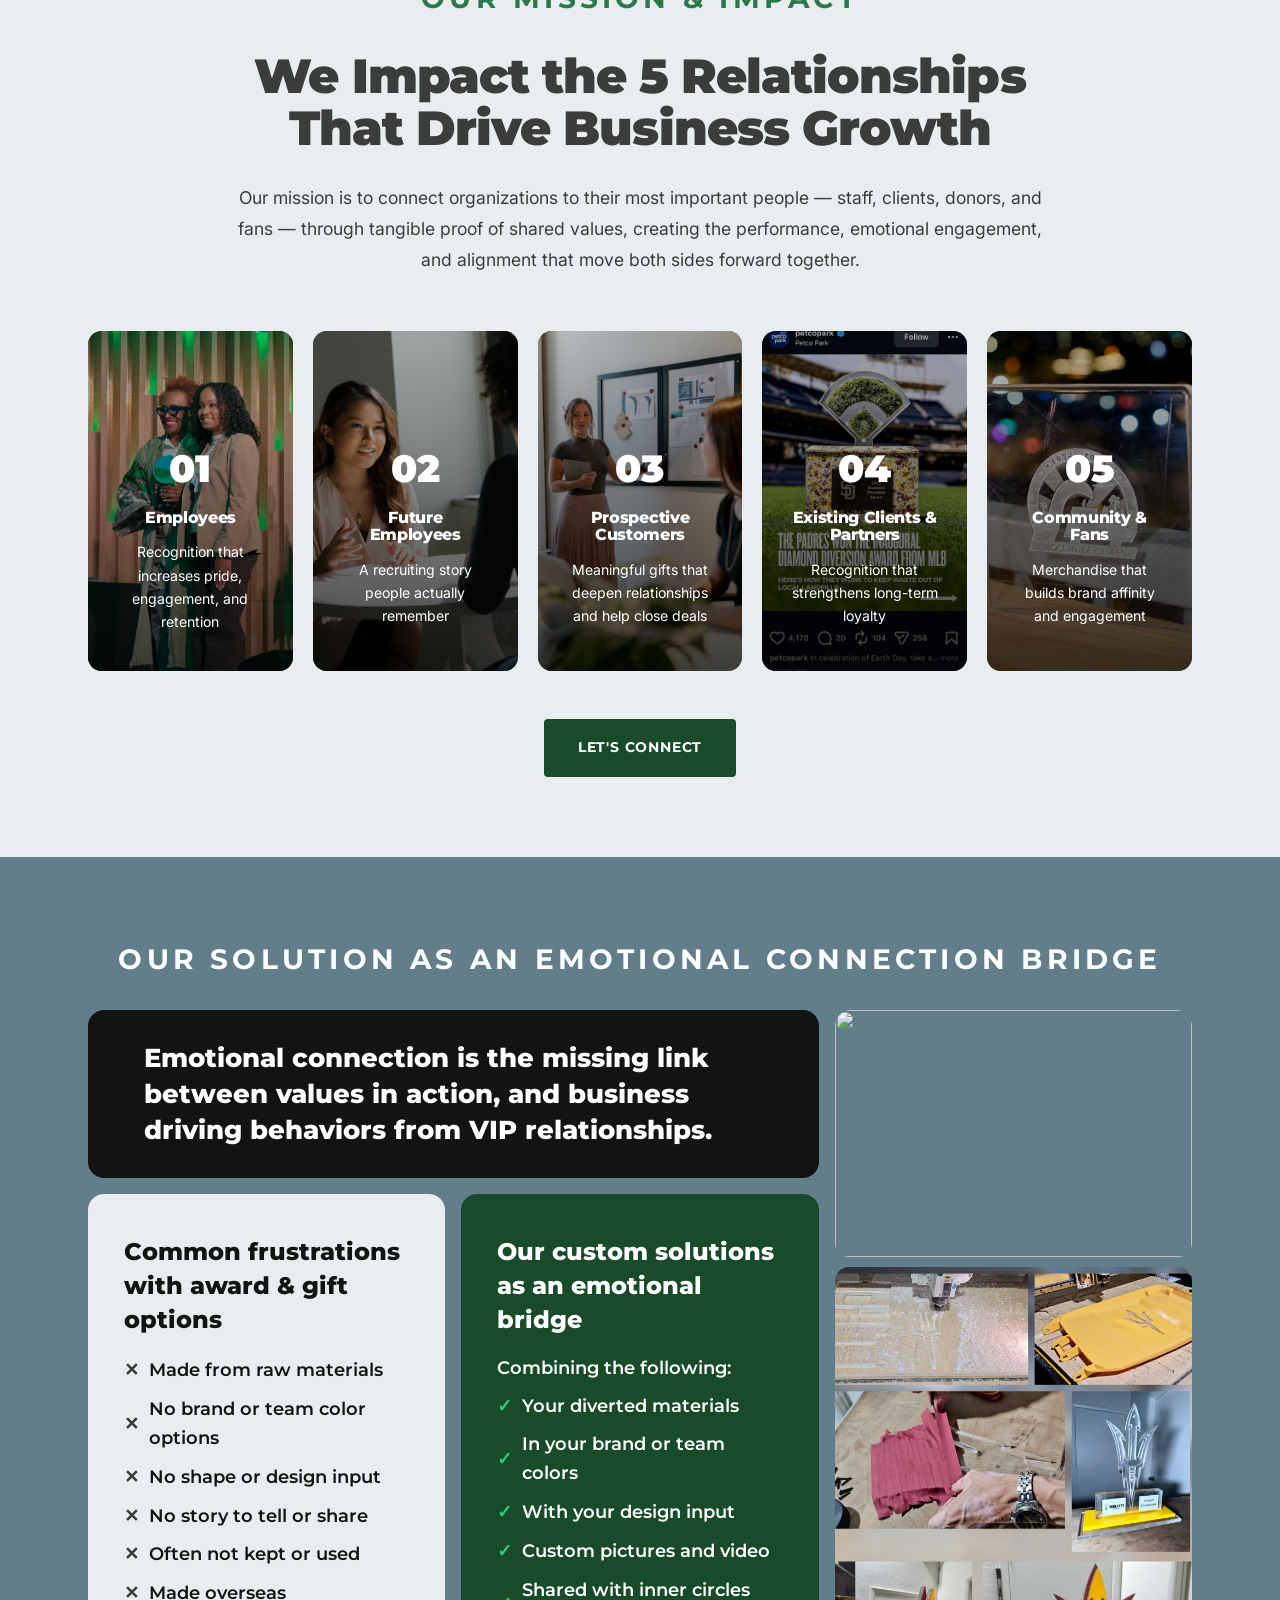
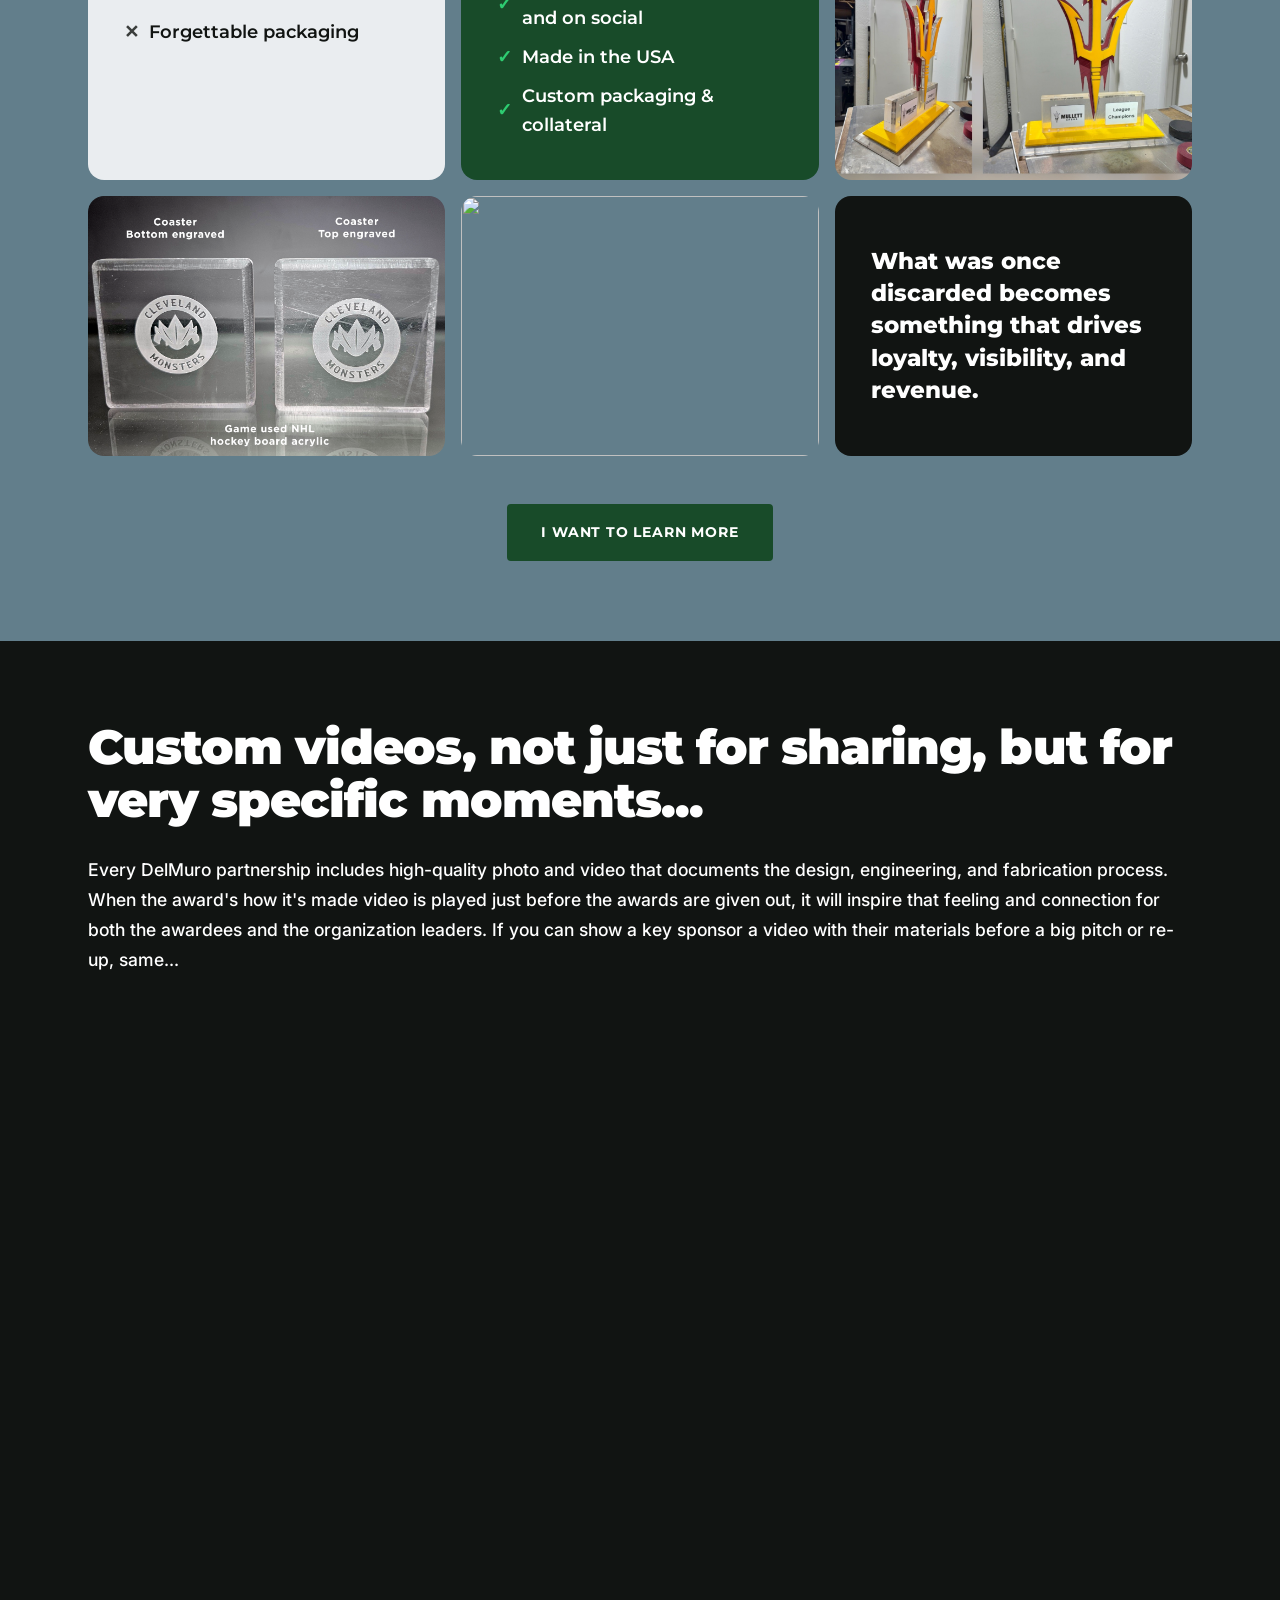
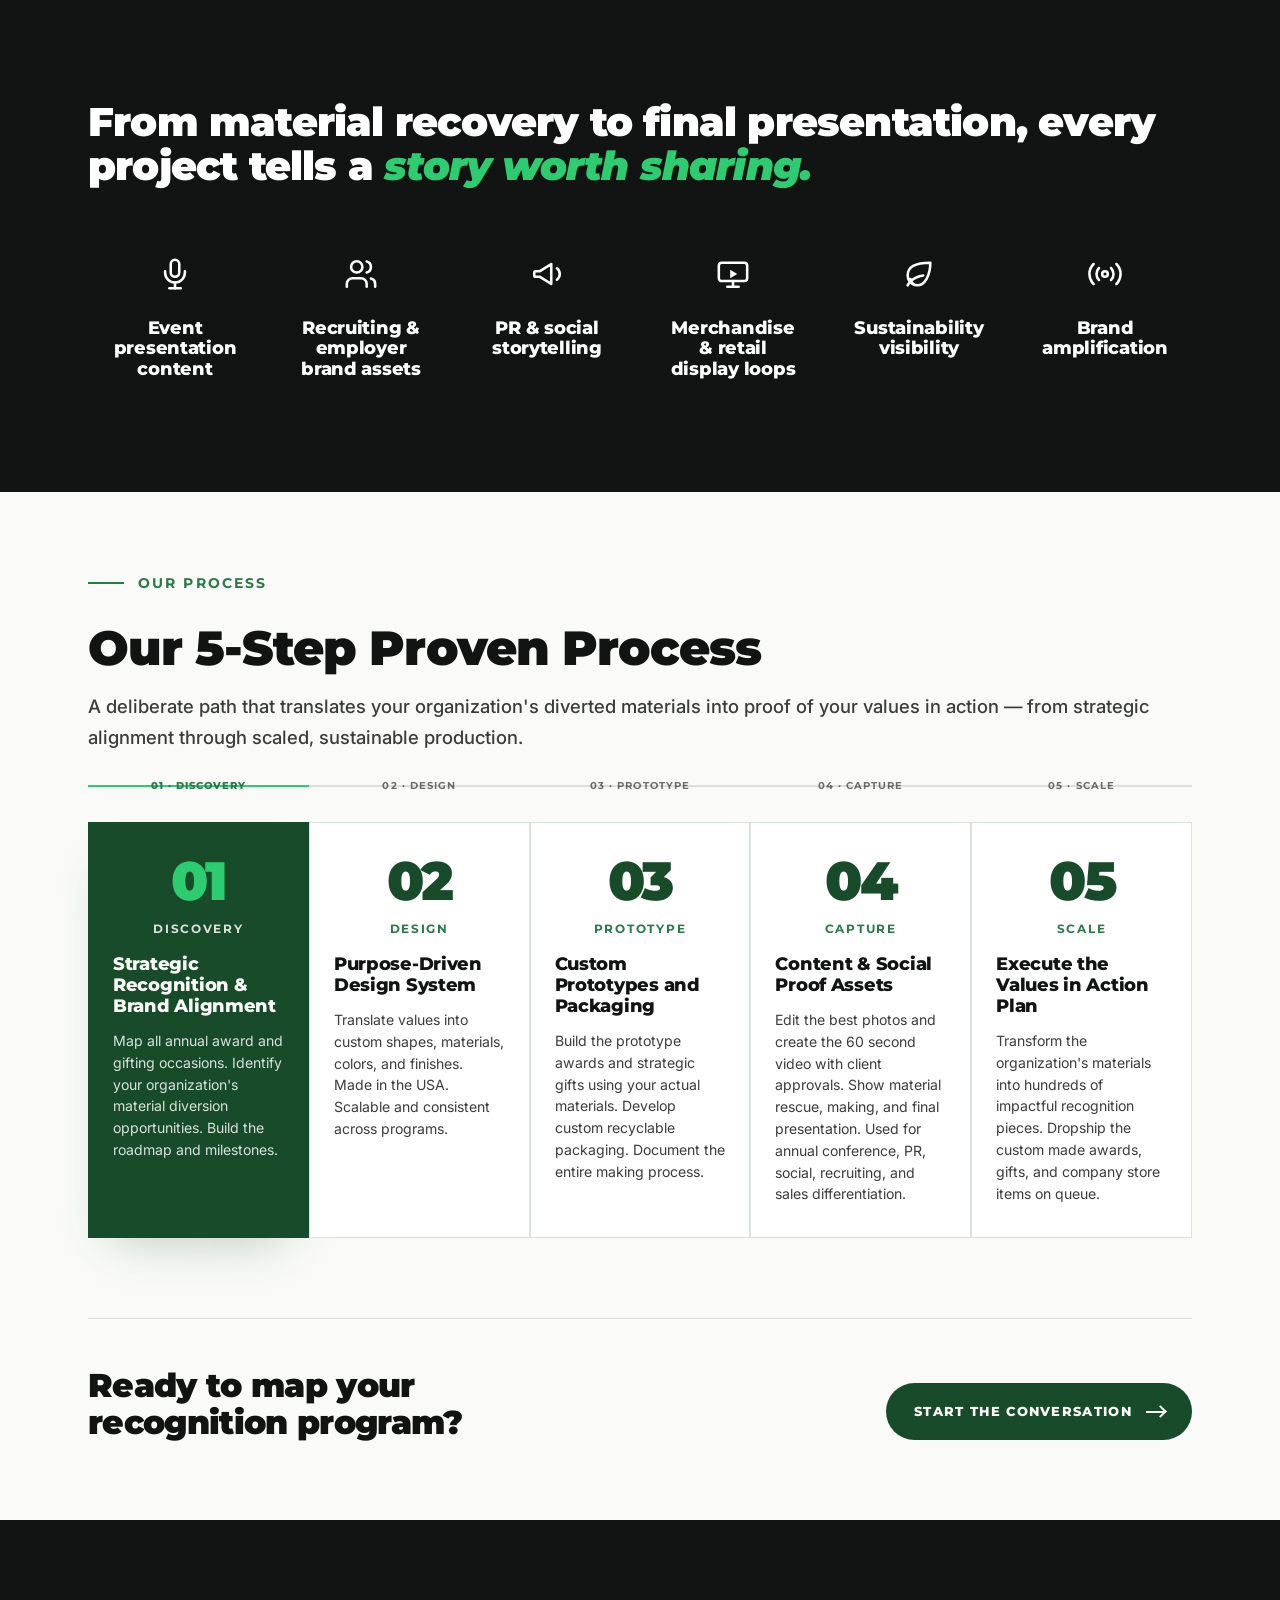
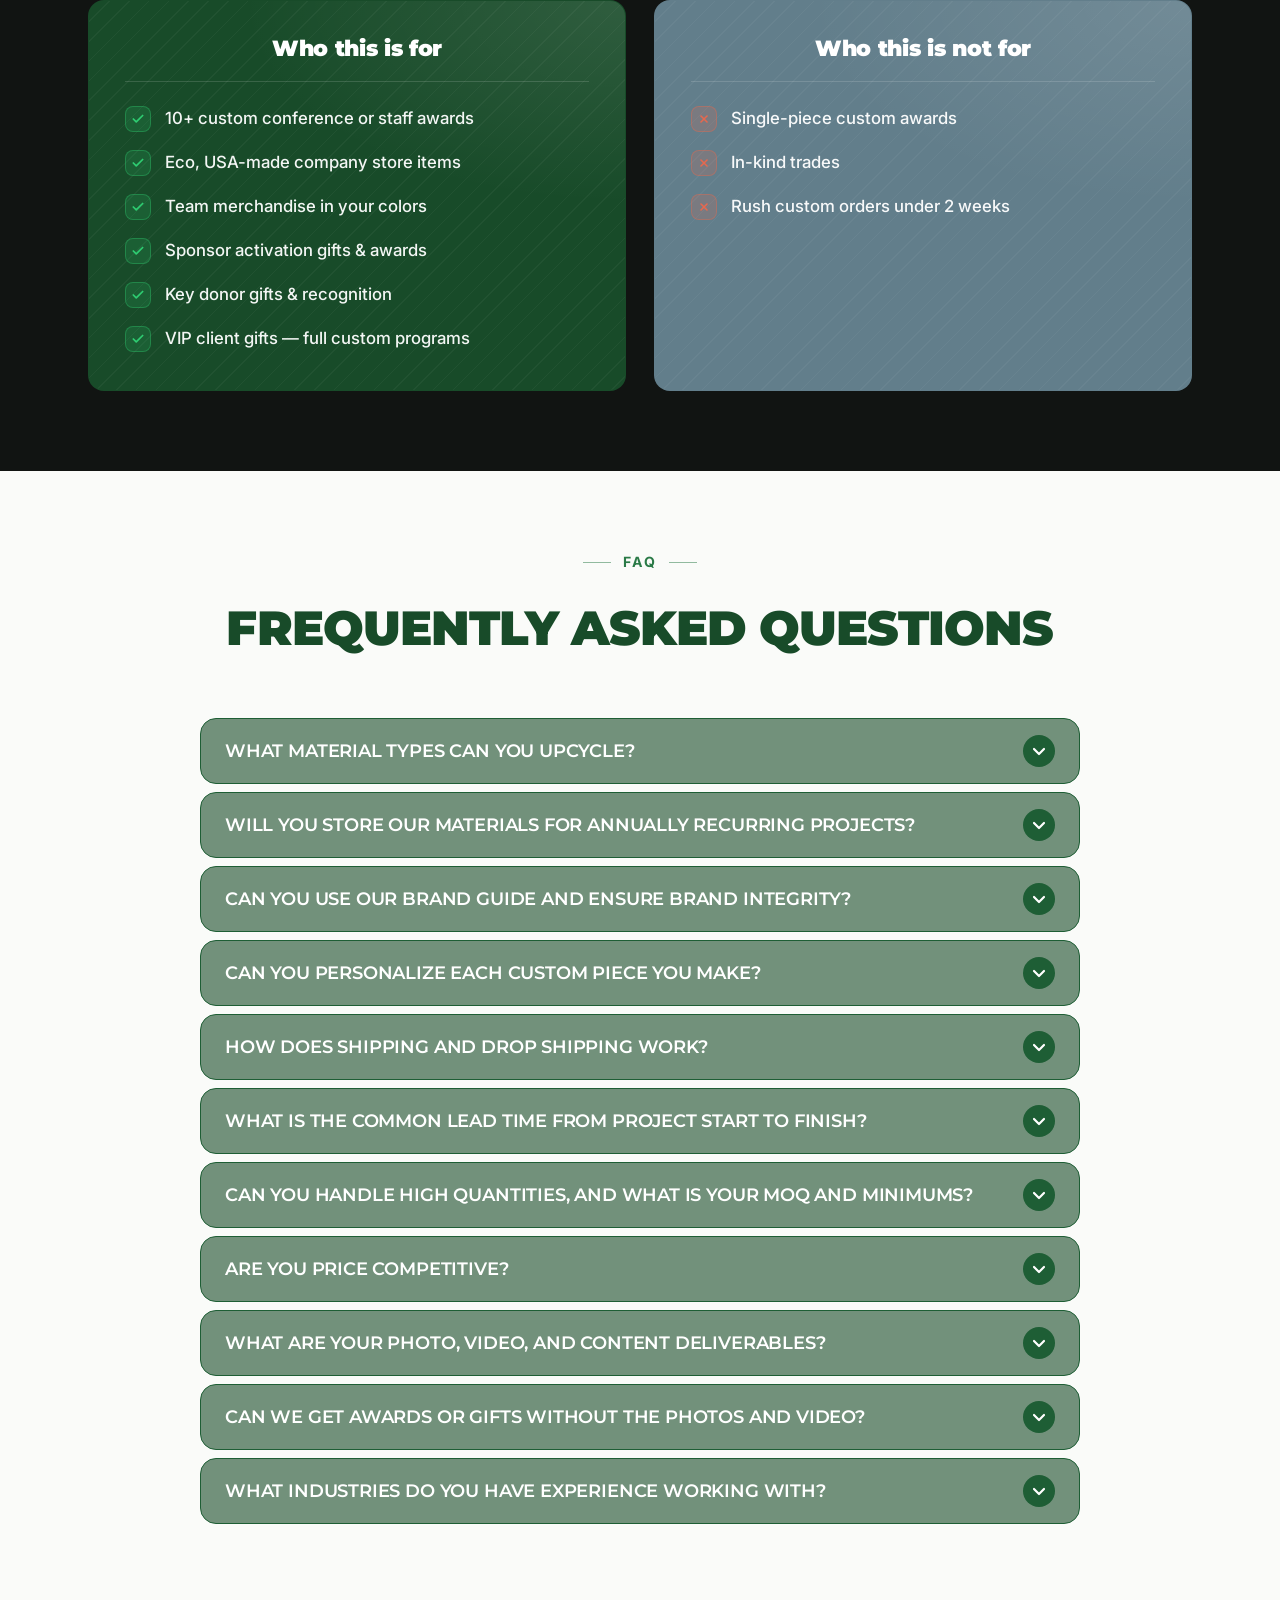
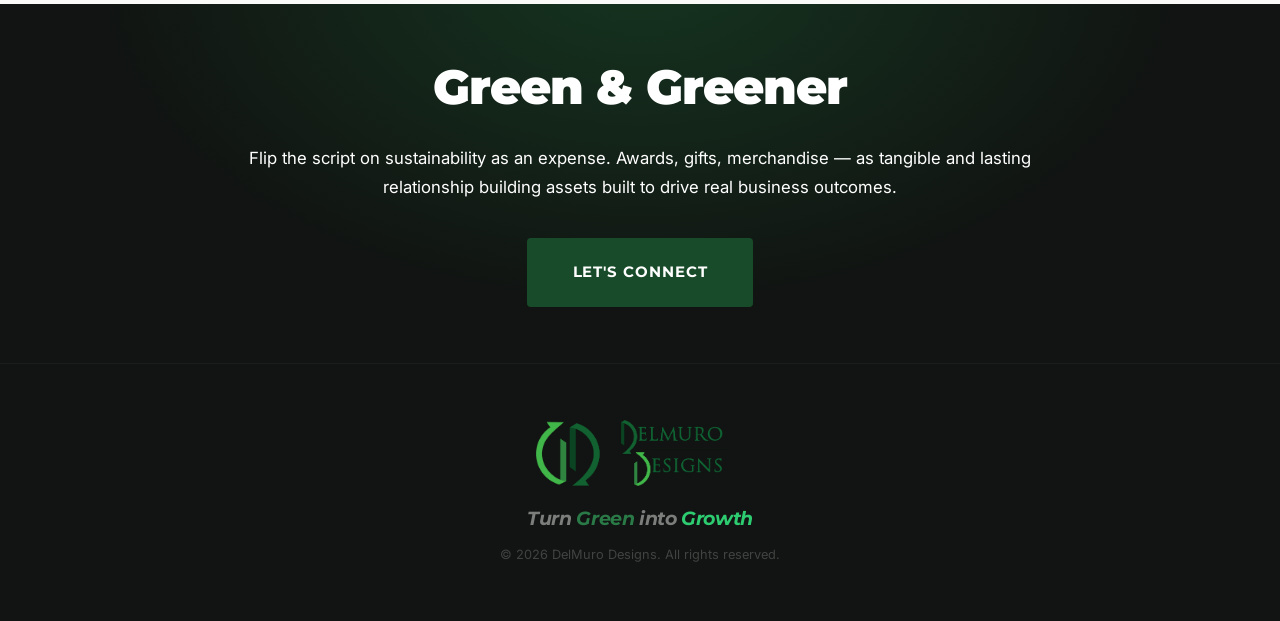
==== commit a9e33eab: "Update MLB case study copy, logo, and unhide projects section - Unhide MLB case study section on pro" ====
--- a/index.html
+++ b/index.html
@@ -80,7 +80,7 @@
     <div class="container">
       <p class="trust__headline">Trusted By Organizations Focused on Innovation, Sustainability, and Culture</p>
       <div class="trust__logos">
-        <div class="trust__logo"><img src="images/logos/mlb-logo.webp" alt="MLB"></div>
+        <div class="trust__logo"><img src="images/logos/mlb_green_silhouette (2) copy.png" alt="MLB"></div>
         <div class="trust__divider"></div>
         <div class="trust__logo"><img src="images/logos/wm-logo-color-600x400.jpg" alt="WM"></div>
         <div class="trust__divider"></div>
